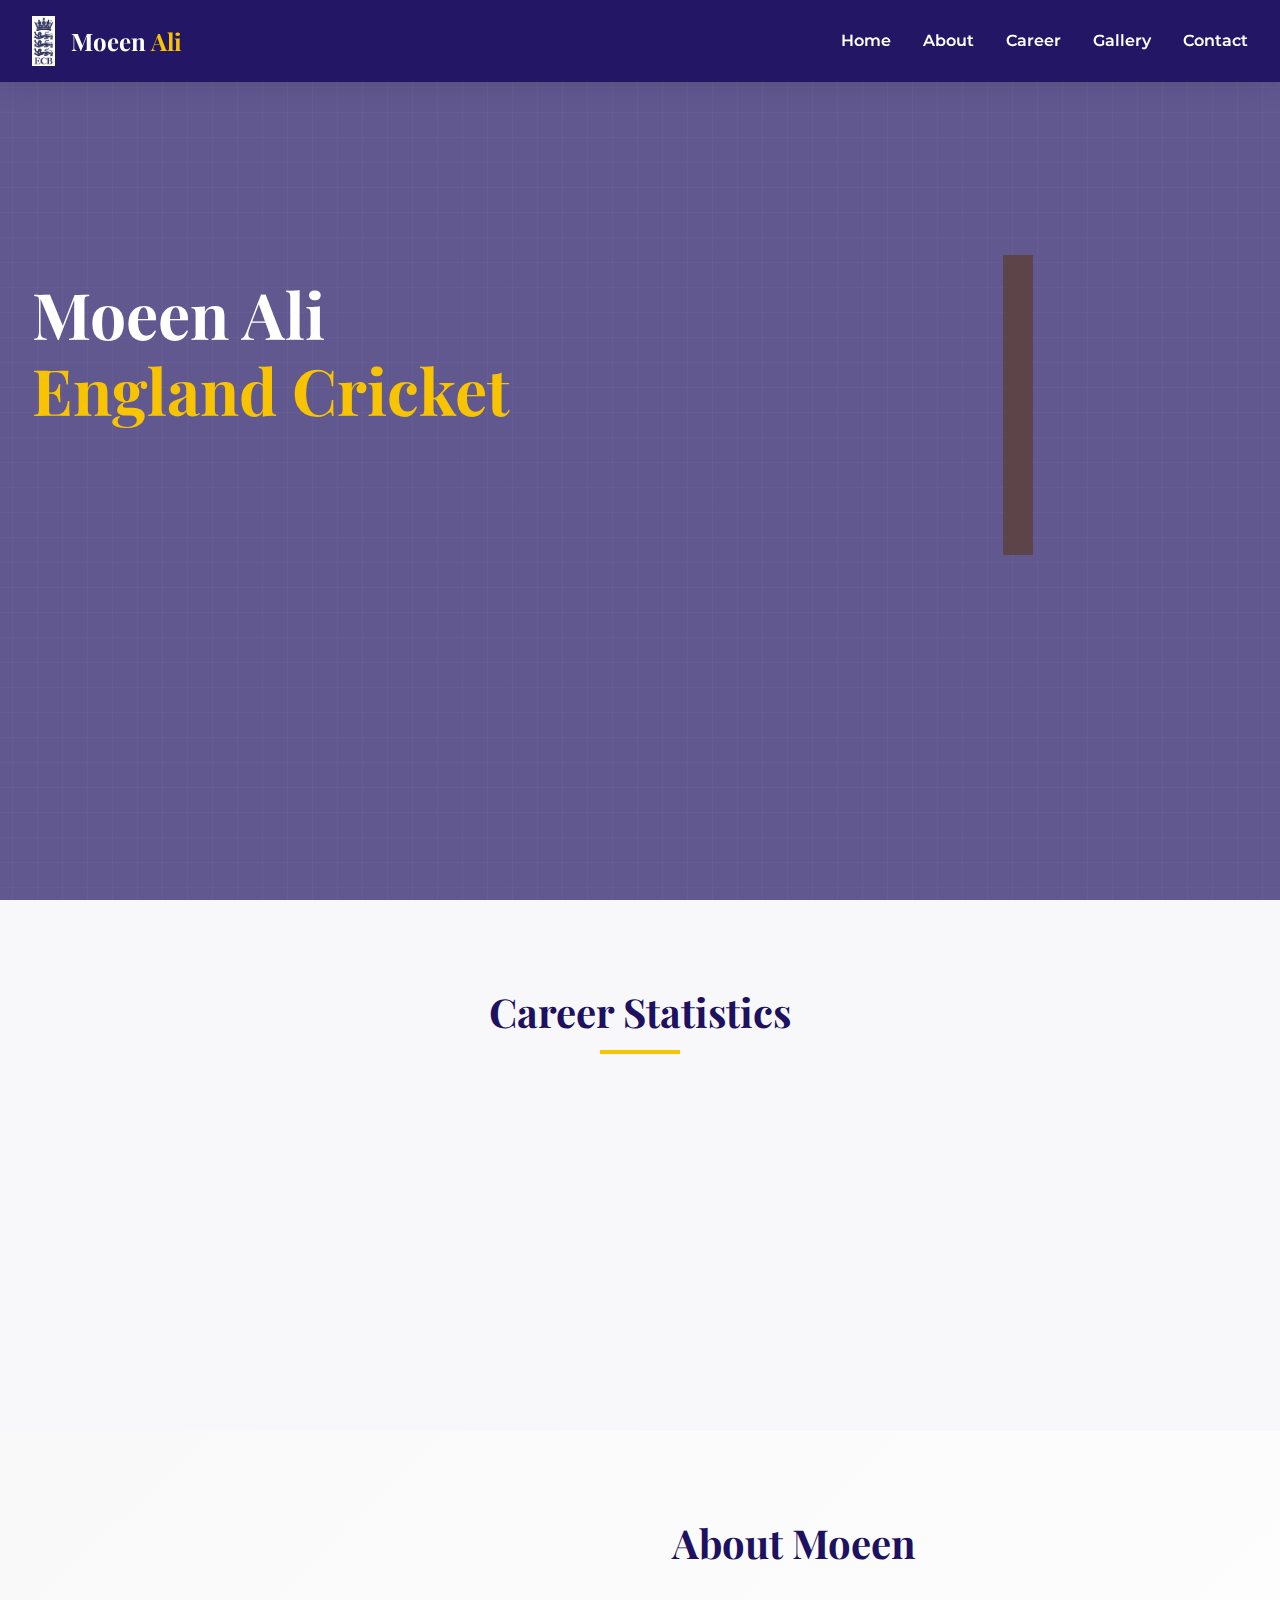
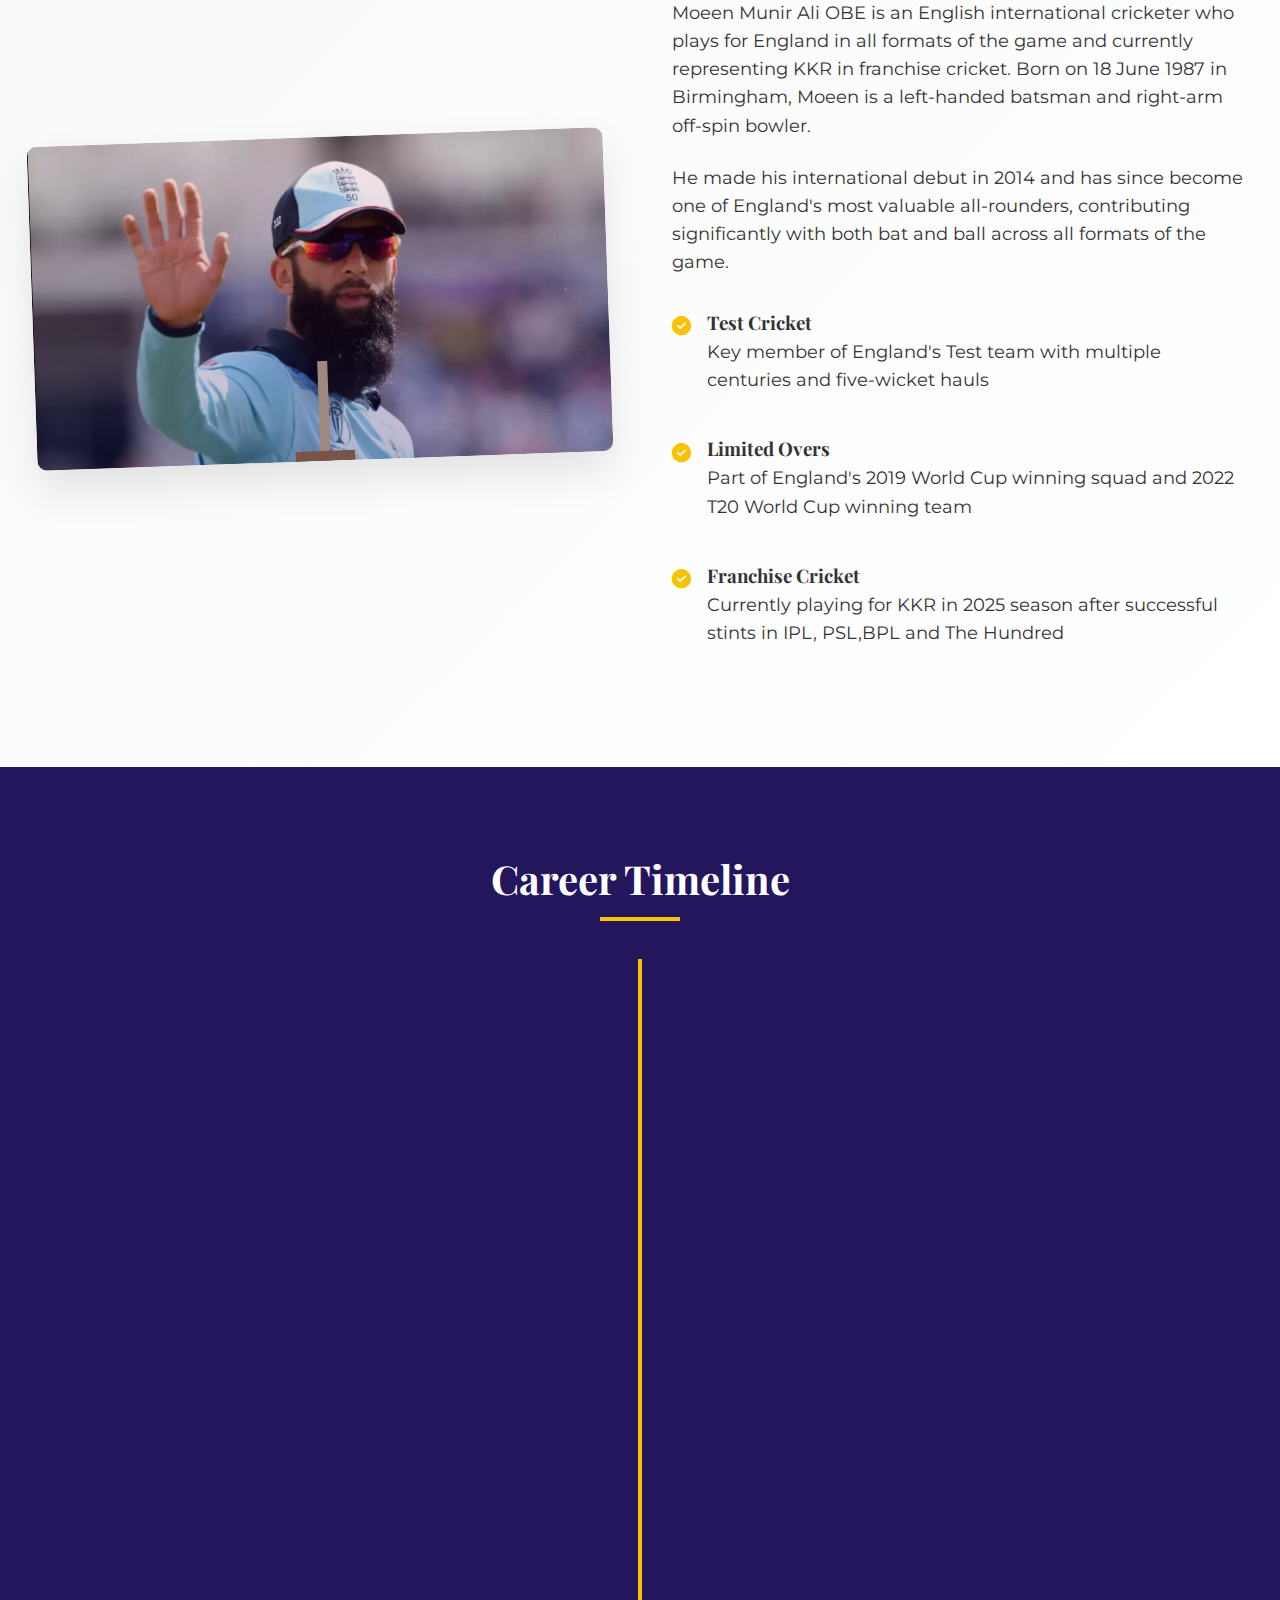
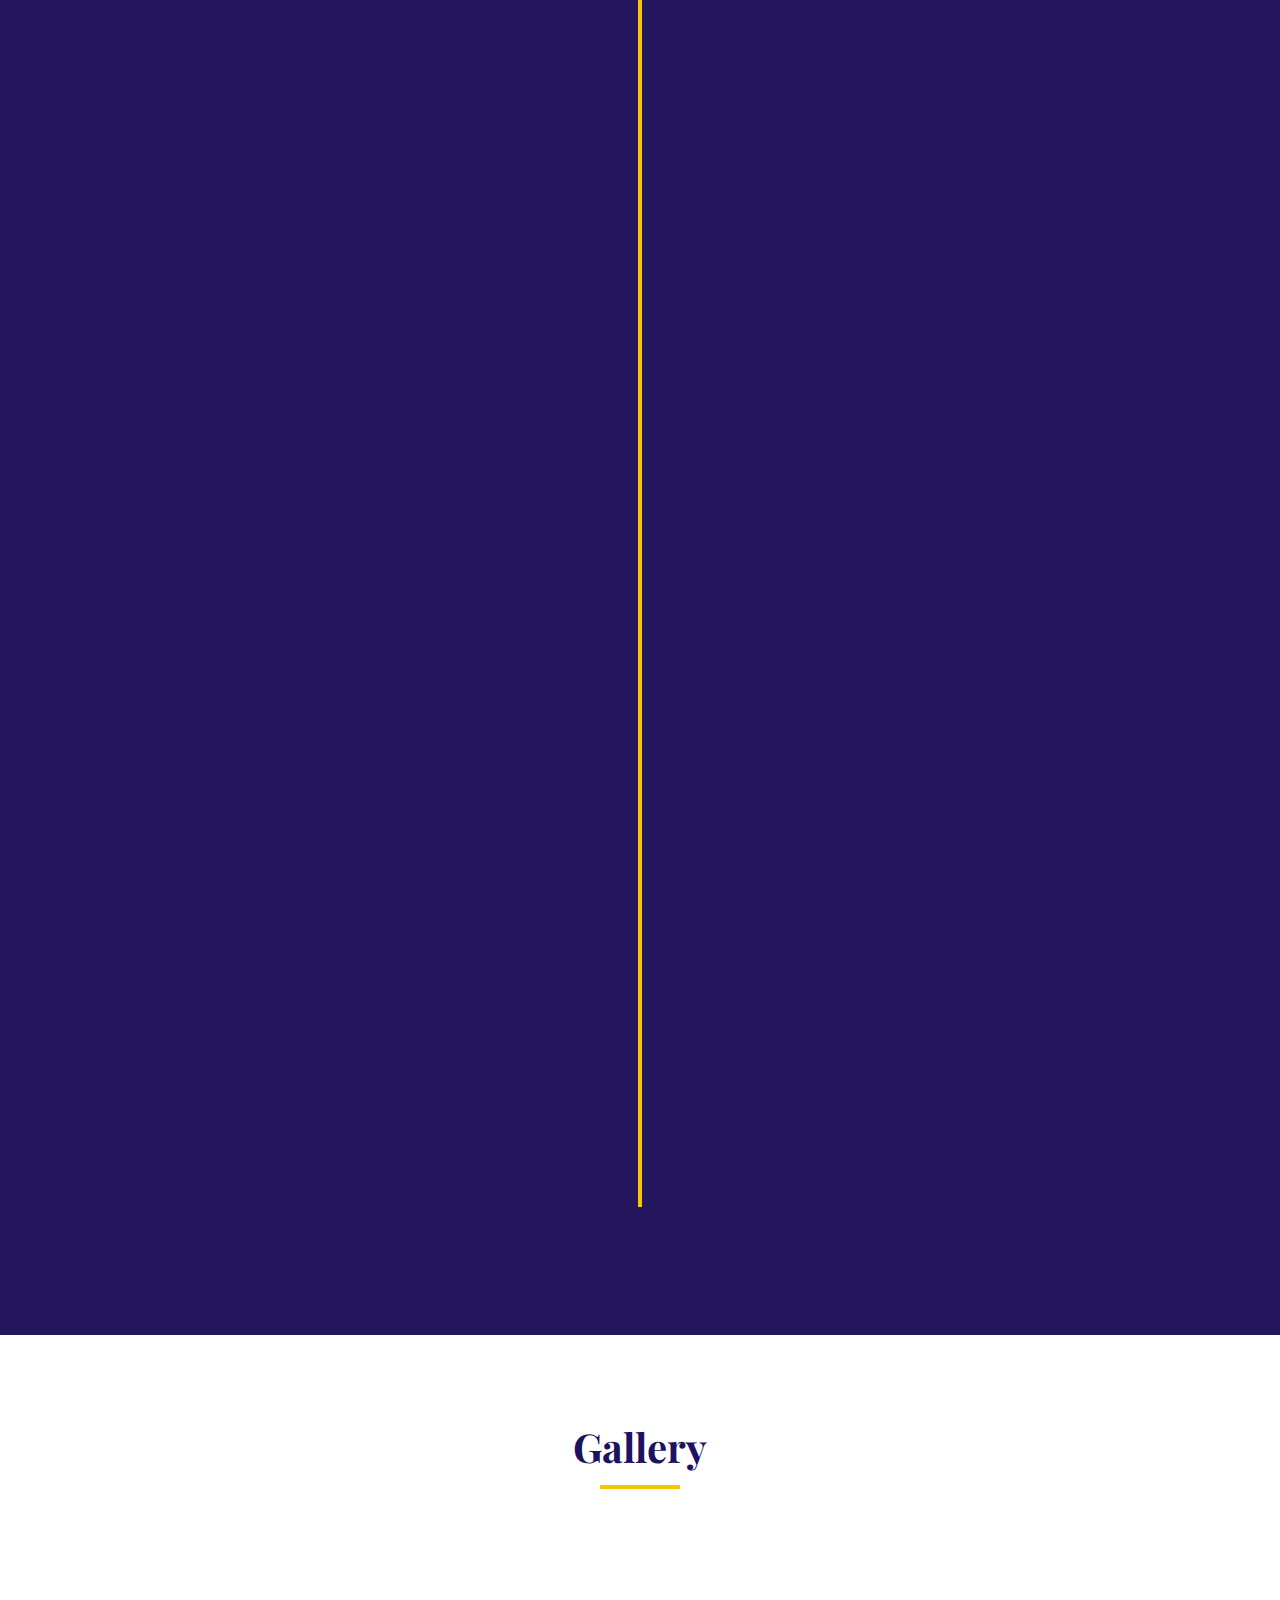
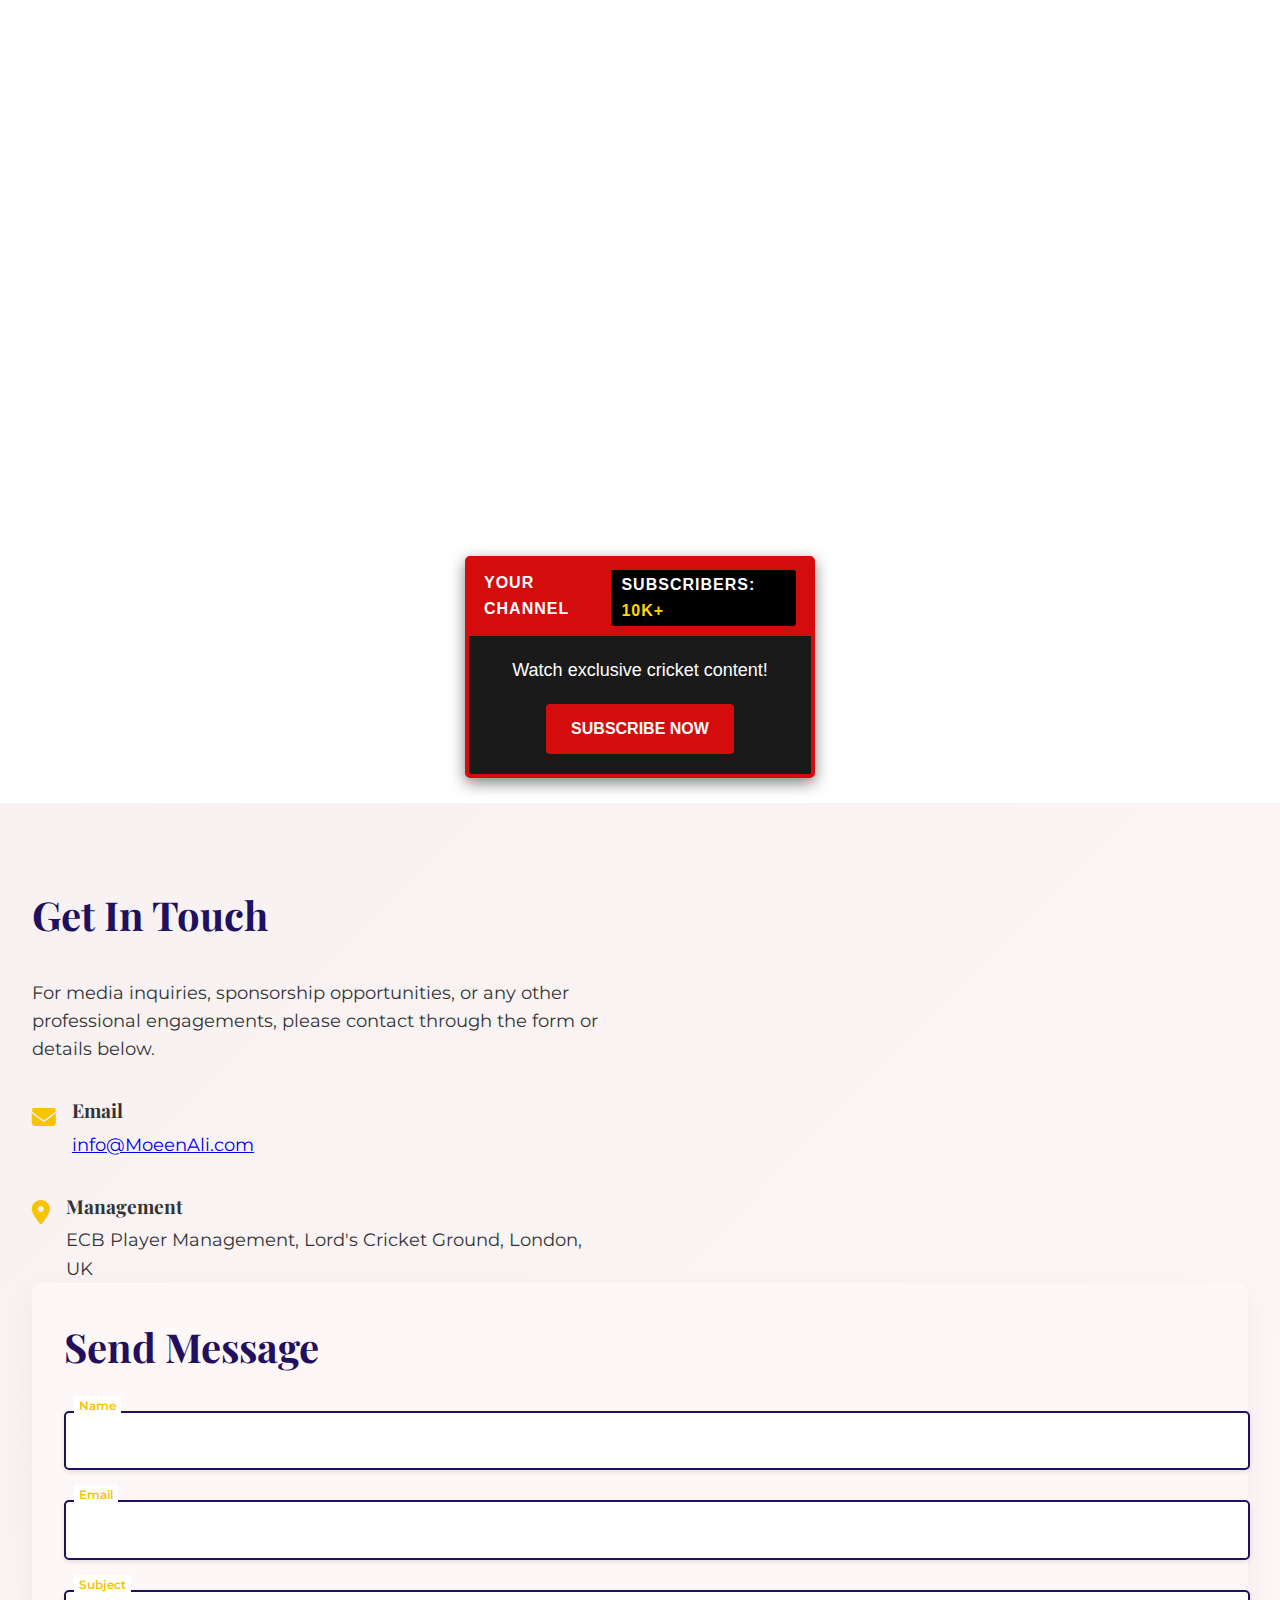
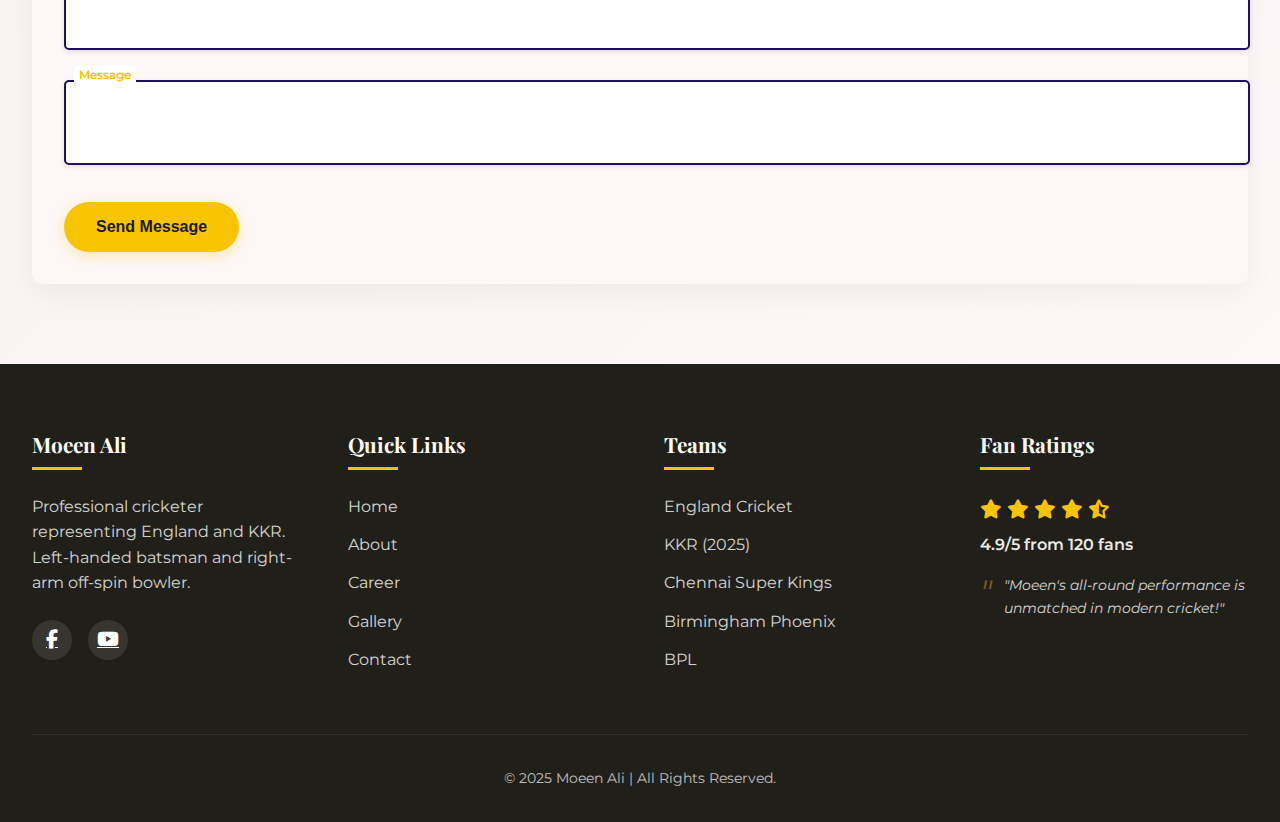
==== index.html @ 2f47a442 "Update index.html" ====
<!DOCTYPE html>
<html lang="en">
<head>
    <meta charset="UTF-8">
    <meta name="viewport" content="width=device-width, initial-scale=1.0">
    <title>Moeen Ali - England Cricket International</title>
    <link rel="stylesheet" href="https://cdnjs.cloudflare.com/ajax/libs/font-awesome/6.4.0/css/all.min.css">
    <link href="https://fonts.googleapis.com/css2?family=Montserrat:wght@300;400;600;700&family=Playfair+Display:wght@400;700&display=swap" rel="stylesheet">
    <link rel="stylesheet" href="css/style.css">
    <link rel="stylesheet" href="css/animations.css">
</head>
<body>
    <!-- Cricket Ball Animation -->
    <div class="cricket-ball-animation"></div>
    
    <!-- Header -->
    <header id="header">
        <div class="header-container">
            <div class="logo">
                <img src="images/logo.png" alt="ECB Logo">
                <div class="logo-text">Moeen <span>Ali</span></div>
            </div>
            <nav>
                <ul id="nav-menu">
                    <li><a href="#home">Home</a></li>
                    <li><a href="#about">About</a></li>
                    <li><a href="#career">Career</a></li>
                    <li><a href="#gallery">Gallery</a></li>
                    <li><a href="#contact">Contact</a></li>
                </ul>
                <button class="mobile-menu-btn" id="mobile-menu-btn">
                    <i class="fas fa-bars"></i>
                </button>
            </nav>
        </div>
    </header>

    <!-- Hero Section -->
    <section class="hero" id="home">
        <div class="hero-content">
            <div class="hero-text">
                <h1>Moeen Ali<br><span>England Cricket</span></h1>
                <p>All-rounder for England Cricket Team and KKR. Left-handed batsman and right-arm off-spin bowler. Representing England in all formats of the game.</p>
                <div class="hero-btns">
                    <a href="#career" class="btn btn-primary">Career Highlights</a>
                    <a href="#contact" class="btn btn-secondary">Get In Touch</a>
                </div>
            </div>
            <img src="images/profile.webp" alt="Moeen Ali" class="hero-image">
            <div class="bat-swing-animation"></div>
        </div>
        <div class="pitch-lines"></div>
    </section>

    <!-- Stats Section -->
    <section class="stats" id="stats">
        <div class="stats-container">
            <div class="section-title">
                <h2>Career Statistics</h2>
            </div>
            <div class="stats-grid">
                <div class="stat-card">
                    <div class="stat-icon">
                        <i class="fas fa-trophy"></i>
                    </div>
                    <div class="stat-number">3</div>
                    <div class="stat-title">World Cups</div>
                </div>
                <div class="stat-card">
                    <div class="stat-icon">
                        <i class="fas fa-medal"></i>
                    </div>
                    <div class="stat-number">68</div>
                    <div class="stat-title">Test Matches</div>
                </div>
                <div class="stat-card">
                    <div class="stat-icon">
                        <i class="fas fa-globe"></i>
                    </div>
                    <div class="stat-number">138</div>
                    <div class="stat-title">ODI Matches</div>
                </div>
                <div class="stat-card">
                    <div class="stat-icon">
                        <i class="fas fa-star"></i>
                    </div>
                    <div class="stat-number">92</div>
                    <div class="stat-title">T20I Matches</div>
                </div>
            </div>
        </div>
    </section>

    <!-- About Section -->
    <section class="about" id="about">
        <div class="about-container">
            <div class="about-image">
                <img src="images/profile.webp" alt="Moeen Ali">
                <div class="stumps-animation"></div>
            </div>
            <div class="about-content">
                <h2>About Moeen</h2>
                <p>Moeen Munir Ali OBE is an English international cricketer who plays for England in all formats of the game and currently representing KKR in franchise cricket. Born on 18 June 1987 in Birmingham, Moeen is a left-handed batsman and right-arm off-spin bowler.</p>
                <p>He made his international debut in 2014 and has since become one of England's most valuable all-rounders, contributing significantly with both bat and ball across all formats of the game.</p>
                <div class="about-highlights">
                    <div class="highlight-item">
                        <div class="highlight-icon">
                            <i class="fas fa-check-circle"></i>
                        </div>
                        <div>
                            <h3>Test Cricket</h3>
                            <p>Key member of England's Test team with multiple centuries and five-wicket hauls</p>
                        </div>
                    </div>
                    <div class="highlight-item">
                        <div class="highlight-icon">
                            <i class="fas fa-check-circle"></i>
                        </div>
                        <div>
                            <h3>Limited Overs</h3>
                            <p>Part of England's 2019 World Cup winning squad and 2022 T20 World Cup winning team</p>
                        </div>
                    </div>
                    <div class="highlight-item">
                        <div class="highlight-icon">
                            <i class="fas fa-check-circle"></i>
                        </div>
                        <div>
                            <h3>Franchise Cricket</h3>
                            <p>Currently playing for KKR in 2025 season after successful stints in IPL, PSL,BPL and The Hundred</p>
                        </div>
                    </div>
                </div>
            </div>
        </div>
    </section>

    <!-- Career Section -->
    <section class="career" id="career">
        <div class="career-container">
            <div class="section-title">
                <h2>Career Timeline</h2>
            </div>
            <div class="career-timeline">
                <div class="timeline-item">
                    <div class="timeline-content">
                        <div class="timeline-year">2005</div>
                        <h3 class="timeline-title">First-Class Debut</h3>
                        <p>Made his first-class debut for Warwickshire against Cambridge UCCE at the age of 17.</p>
                    </div>
                </div>
                <div class="timeline-item">
                    <div class="timeline-content">
                        <div class="timeline-year">2014</div>
                        <h3 class="timeline-title">International Debut</h3>
                        <p>Made his international debut for England in an ODI against West Indies in Antigua.</p>
                    </div>
                </div>
                <div class="timeline-item">
                    <div class="timeline-content">
                        <div class="timeline-year">2016</div>
                        <h3 class="timeline-title">Test Century in India</h3>
                        <p>Scored a brilliant century against India in Chennai, becoming only the second Englishman to score a century and take five wickets in an innings in India.</p>
                    </div>
                </div>
                <div class="timeline-item">
                    <div class="timeline-content">
                        <div class="timeline-year">2019</div>
                        <h3 class="timeline-title">World Cup Winner</h3>
                        <p>Part of England's historic World Cup winning squad, contributing with both bat and ball throughout the tournament.</p>
                    </div>
                </div>
                <div class="timeline-item">
                    <div class="timeline-content">
                        <div class="timeline-year">2022</div>
                        <h3 class="timeline-title">T20 World Cup Champion</h3>
                        <p>Played a crucial role in England's T20 World Cup victory in Australia, including important performances in the knockout stages.</p>
                    </div>
                </div>
                <div class="timeline-item">
                    <div class="timeline-content">
                        <div class="timeline-year">2024</div>
                        <h3 class="timeline-title">OBE Honors</h3>
                        <p>Awarded OBE in the 2024 New Year Honors for services to cricket.</p>
                    </div>
                </div>
                <div class="timeline-item">
                    <div class="timeline-content">
                        <div class="timeline-year">2025</div>
                        <h3 class="timeline-title">KKR Signing</h3>
                        <p>Signed with KKR franchise for the 2025 season, bringing his experience to the team.</p>
                    </div>
                </div>
            </div>
        </div>
    </section>

    <!-- Gallery Section -->
    <section class="gallery" id="gallery">
        <div class="gallery-container">
            <div class="section-title">
                <h2>Gallery</h2>
            </div>
            <div class="gallery-grid">
                <div class="gallery-item">
                    <img src="images/batting.jpg" alt="Moeen Ali batting">
                    <div class="gallery-overlay">
                        <div class="gallery-caption">
                            <h3>Batting for England</h3>
                            <p>ODI match against India</p>
                        </div>
                    </div>
                </div>
                <div class="gallery-item">
                    <img src="images/bowling.jpg" alt="Moeen Ali bowling">
                    <div class="gallery-overlay">
                        <div class="gallery-caption">
                            <h3>Bowling Action</h3>
                            <p>Test match at Lord's</p>
                        </div>
                    </div>
                </div>
                <div class="gallery-item">
                    <img src="images/kkr.jpg" alt="Moeen Ali KKR">
                    <div class="gallery-overlay">
                        <div class="gallery-caption">
                            <h3>Playing for KKR</h3>
                            <p>2025 Season</p>
                        </div>
                    </div>
                </div>
                <div class="gallery-item">
                    <img src="images/moeen ali fielding.jpg" alt="Moeen Ali fielding">
                    <div class="gallery-overlay">
                        <div class="gallery-caption">
                            <h3>Brilliant Fielding</h3>
                            <p>T20 World Cup 2022</p>
                        </div>
                    </div>
                </div>
                <div class="gallery-item">
                    <img src="images/obe1.avif" alt="Moeen Ali OBE">
                    <div class="gallery-overlay">
                        <div class="gallery-caption">
                            <h3>OBE Ceremony</h3>
                            <p>2024 New Year Honors</p>
                        </div>
                    </div>
                </div>
                <div class="gallery-item">
                    <img src="images/csk.jpg" alt="Moeen Ali CSK">
                    <div class="gallery-overlay">
                        <div class="gallery-caption">
                            <h3>IPL Performance</h3>
                            <p>Chennai Super Kings</p>
                        </div>
                    </div>
                </div>
            </div>
        </div>
    </section>

    <!-- YouTube channel-->
    <div class="scoreboard-promo">
  <div class="scoreboard-header">
    <span class="team-name">YOUR CHANNEL</span>
    <span class="score">SUBSCRIBERS: <span id="sub-count">10K+</span></span>
  </div>
  <div class="match-info">
    <p>Watch exclusive cricket content!</p>
    <div class="action">
      <a href="https://youtube.com/[yourchannel]" target="_blank" class="subscribe-now">
        SUBSCRIBE NOW
      </a>
    </div>
  </div>
</div>

<style>
.scoreboard-promo {
  background: #1a1a1a;
  color: white;
  border: 4px solid #d50c0c;
  border-radius: 5px;
  max-width: 350px;
  margin: 25px auto;
  font-family: 'Arial', sans-serif;
  box-shadow: 0 5px 15px rgba(0,0,0,0.5);
}

.scoreboard-header {
  background: #d50c0c;
  padding: 10px 15px;
  display: flex;
  justify-content: space-between;
  font-weight: bold;
  letter-spacing: 1px;
}

.team-name {
  text-transform: uppercase;
}

.score {
  background: #000;
  padding: 2px 10px;
  border-radius: 3px;
}

#sub-count {
  color: #FFD700;
}

.match-info {
  padding: 20px;
  text-align: center;
}

.match-info p {
  margin-bottom: 20px;
  font-size: 18px;
}

.subscribe-now {
  display: inline-block;
  background: #d50c0c;
  color: white;
  padding: 12px 25px;
  border-radius: 4px;
  text-decoration: none;
  font-weight: bold;
  text-transform: uppercase;
  transition: all 0.3s;
}

.subscribe-now:hover {
  background: #ff0000;
  transform: scale(1.05);
}
</style>

    <!-- Contact Section -->
    <section class="contact" id="contact">
        <div class="contact-container">
            <div class="contact-info">
                <h2>Get In Touch</h2>
                <p>For media inquiries, sponsorship opportunities, or any other professional engagements, please contact through the form or details below.</p>
                <div class="contact-details">
                    <div class="contact-item">
                        <div class="contact-icon">
                            <i class="fas fa-envelope"></i>
                        </div>
                        <div class="contact-text">
                            <h3>Email</h3>
                           <p> <a href="mailto:moeenalibussinesss.com.com">info@MoeenAli.com</a> </p>
                        </div>
                    </div>
                    </div>
                    <div class="contact-item">
                        <div class="contact-icon">
                            <i class="fas fa-map-marker-alt"></i>
                        </div>
                        <div class="contact-text">
                            <h3>Management</h3>
                            <p>ECB Player Management, Lord's Cricket Ground, London, UK</p>
                        </div>
                    </div>
                </div>
            </div>
            <div class="contact-form">
                <div class="contact-info">
                    <h2>Send Message</h2>
                    <form id="contactForm" action="https://formspree.io/f/xnnpwvkw" method="POST">
                        <!-- FormSubmit hidden fields -->
                        <input type="hidden" name="_captcha" value="false">
                        <input type="hidden" name="_next" value="thank-you.html">
                        <input type="hidden" name="_template" value="table">
                        
                        <div class="form-group">
                            <input type="text" id="name" name="name" required>
                            <label for="name">Name</label>
                        </div>
                        <div class="form-group">
                            <input type="email" id="email" name="email" required>
                            <label for="email">Email</label>
                        </div>
                        <div class="form-group">
                            <input type="text" id="subject" name="subject" required>
                            <label for="subject">Subject</label>
                        </div>
                        <div class="form-group">
                            <textarea id="message" name="message" required></textarea>
                            <label for="message">Message</label>
                        </div>
                        <button type="submit" class="submit-btn">Send Message</button>
                    </form>
                </div>
        </div>
    </section>

    <!-- Footer -->
    <footer>
        <div class="footer-container">
            <div class="footer-col">
                <h3>Moeen Ali</h3>
                <p>Professional cricketer representing England and KKR. Left-handed batsman and right-arm off-spin bowler.</p>
                <div class="social-links">
                    <a href="https://www.facebook.com/cricket09127"><i class="fab fa-facebook-f"></i></a>
                    <a href="https://youtube.com/@moeenalifoundation?si=VdVou3AiuCwx2J-4"><i class="fab fa-youtube"></i></a>
                </div>
            </div>
            <div class="footer-col">
                <h3>Quick Links</h3>
                <ul class="footer-links">
                    <li><a href="#home">Home</a></li>
                    <li><a href="#about">About</a></li>
                    <li><a href="#career">Career</a></li>
                    <li><a href="#gallery">Gallery</a></li>
                    <li><a href="#contact">Contact</a></li>
                </ul>
            </div>
            <div class="footer-col">
                <h3>Teams</h3>
                <ul class="footer-links">
                    <li><a href="#">England Cricket</a></li>
                    <li><a href="#">KKR (2025)</a></li>
                    <li><a href="#">Chennai Super Kings</a></li>
                    <li><a href="#">Birmingham Phoenix</a></li>
                    <li><a href="#">BPL</a></li>
                </ul>
            </div>
            <div class="footer-col">
                <h3>Fan Ratings</h3>
                <div class="star-rating">
                    <div class="stars">
                        <i class="fas fa-star"></i>
                        <i class="fas fa-star"></i>
                        <i class="fas fa-star"></i>
                        <i class="fas fa-star"></i>
                        <i class="fas fa-star-half-alt"></i>
                    </div>
                    <div class="rating-text">4.9/5 from 120 fans</div>
                </div>
                <div class="testimonial">
                    "Moeen's all-round performance is unmatched in modern cricket!"
                </div>
            </div>
        </div>
        <div class="footer-bottom">
            <p>&copy; 2025 Moeen Ali  |  All Rights Reserved.</p>
        </div>
    </footer>

    <script src="js/main.js"></script>
    <script src="js/animations.js"></script>
</body>
</html>
---- css/style.css ----
:root {
    --primary: #1D1160; /* England blue */
    --secondary: #C8102E; /* England red */
    --accent: #F8C300;
    --text: #333333;
    --light: #FFFFFF;
    --dark: #1A1A1A;
    --transition: all 0.5s cubic-bezier(0.65, 0, 0.35, 1);
}

* {
    margin: 0;
    padding: 0;
    box-sizing: border-box;
}

body {
    font-family: 'Montserrat', sans-serif;
    color: var(--text);
    background-color: var(--light);
    overflow-x: hidden;
    line-height: 1.6;
    position: relative;
}

h1, h2, h3, h4 {
    font-family: 'Playfair Display', serif;
    font-weight: 700;
}

/* Header Styles */
header {
    position: fixed;
    top: 0;
    left: 0;
    width: 100%;
    z-index: 1000;
    background: rgba(29, 17, 96, 0.9);
    backdrop-filter: blur(10px);
    transition: var(--transition);
    padding: 1rem 2rem;
    box-shadow: 0 4px 30px rgba(0, 0, 0, 0.1);
}

header.scrolled {
    padding: 0.5rem 2rem;
    background: rgba(29, 17, 96, 0.98);
}

.header-container {
    max-width: 1400px;
    margin: 0 auto;
    display: flex;
    justify-content: space-between;
    align-items: center;
}

.logo {
    display: flex;
    align-items: center;
    gap: 1rem;
}

.logo img {
    height: 50px;
    transition: var(--transition);
}

header.scrolled .logo img {
    height: 40px;
}

.logo-text {
    color: var(--light);
    font-family: 'Playfair Display', serif;
    font-size: 1.5rem;
    font-weight: 700;
}

.logo-text span {
    color: var(--accent);
}

nav ul {
    display: flex;
    list-style: none;
    gap: 2rem;
}

nav a {
    color: var(--light);
    text-decoration: none;
    font-weight: 600;
    font-size: 1rem;
    position: relative;
    padding: 0.5rem 0;
    transition: var(--transition);
}

nav a::after {
    content: '';
    position: absolute;
    bottom: 0;
    left: 0;
    width: 0;
    height: 2px;
    background: var(--accent);
    transition: var(--transition);
}

nav a:hover::after {
    width: 100%;
}

nav a:hover {
    color: var(--accent);
}

.mobile-menu-btn {
    display: none;
    background: none;
    border: none;
    color: var(--light);
    font-size: 1.5rem;
    cursor: pointer;
}

/* Hero Section */
.hero {
    height: 100vh;
    min-height: 800px;
    background: linear-gradient(rgba(29, 17, 96, 0.7), rgba(29, 17, 96, 0.7)), 
                url('https://images.unsplash.com/photo-1540747913346-19e32dc3e97e?ixlib=rb-4.0.3&ixid=M3wxMjA3fDB8MHxwaG90by1wYWdlfHx8fGVufDB8fHx8fA%3D%3D&auto=format&fit=crop&w=1600&q=80') no-repeat center center/cover;
    display: flex;
    align-items: center;
    position: relative;
    overflow: hidden;
}

.hero-content {
    max-width: 1400px;
    margin: 0 auto;
    padding: 0 2rem;
    width: 100%;
    color: var(--light);
    position: relative;
    z-index: 2;
}

.hero-text {
    max-width: 600px;
}

.hero h1 {
    font-size: 4rem;
    margin-bottom: 1rem;
    line-height: 1.2;
    animation: fadeInUp 1s ease-out;
}

.hero h1 span {
    color: var(--accent);
}

.hero p {
    font-size: 1.2rem;
    margin-bottom: 2rem;
    opacity: 0.9;
    animation: fadeInUp 1s ease-out 0.2s forwards;
    opacity: 0;
}

.hero-btns {
    display: flex;
    gap: 1rem;
    animation: fadeInUp 1s ease-out 0.4s forwards;
    opacity: 0;
}

.btn {
    display: inline-block;
    padding: 0.8rem 2rem;
    border-radius: 50px;
    font-weight: 600;
    text-decoration: none;
    transition: var(--transition);
    border: 2px solid transparent;
}

.btn-primary {
    background: var(--accent);
    color: var(--dark);
}

.btn-primary:hover {
    background: transparent;
    border-color: var(--accent);
    color: var(--accent);
    transform: translateY(-3px);
}

.btn-secondary {
    background: transparent;
    border-color: var(--light);
    color: var(--light);
}

.btn-secondary:hover {
    background: var(--light);
    color: var(--dark);
    transform: translateY(-3px);
}

.hero-image {
    position: absolute;
    right: 5%;
    bottom: 0;
    height: 90%;
    animation: fadeInRight 1s ease-out 0.6s forwards;
    opacity: 0;
    z-index: 1;
}

/* Pitch Lines Animation */
.pitch-lines {
    position: absolute;
    top: 0;
    left: 0;
    width: 100%;
    height: 100%;
    background: linear-gradient(0deg, transparent 24%, rgba(255, 255, 255, 0.1) 25%, rgba(255, 255, 255, 0.1) 26%, transparent 27%, transparent 74%, rgba(255, 255, 255, 0.1) 75%, rgba(255, 255, 255, 0.1) 76%, transparent 77%, transparent),
                linear-gradient(90deg, transparent 24%, rgba(255, 255, 255, 0.1) 25%, rgba(255, 255, 255, 0.1) 26%, transparent 27%, transparent 74%, rgba(255, 255, 255, 0.1) 75%, rgba(255, 255, 255, 0.1) 76%, transparent 77%, transparent);
    background-size: 50px 50px;
    opacity: 0.3;
    z-index: 1;
}

/* Stats Section */
.stats {
    padding: 5rem 2rem;
    background: var(--light);
    position: relative;
    overflow: hidden;
}

.stats::before {
    content: '';
    position: absolute;
    top: 0;
    left: 0;
    width: 100%;
    height: 100%;
    background: url('data:image/svg+xml;utf8,<svg xmlns="http://www.w3.org/2000/svg" viewBox="0 0 100 100" preserveAspectRatio="none"><path fill="%231D1160" opacity="0.03" d="M0,0 L100,0 L100,100 L0,100 Z"></path></svg>');
    background-size: cover;
    z-index: 0;
}

.stats-container {
    max-width: 1400px;
    margin: 0 auto;
    position: relative;
    z-index: 1;
}

.section-title {
    text-align: center;
    margin-bottom: 3rem;
}

.section-title h2 {
    font-size: 2.5rem;
    color: var(--primary);
    position: relative;
    display: inline-block;
}

.section-title h2::after {
    content: '';
    position: absolute;
    bottom: -10px;
    left: 50%;
    transform: translateX(-50%);
    width: 80px;
    height: 4px;
    background: var(--accent);
}

.stats-grid {
    display: grid;
    grid-template-columns: repeat(4, 1fr);
    gap: 2rem;
}

.stat-card {
    background: var(--light);
    border-radius: 10px;
    padding: 2rem;
    text-align: center;
    box-shadow: 0 10px 30px rgba(0, 0, 0, 0.05);
    transition: var(--transition);
    border: 1px solid rgba(0, 0, 0, 0.05);
    opacity: 0;
    transform: translateY(20px);
    position: relative;
    overflow: hidden;
    z-index: 1;
}

.stat-card::before {
    content: '';
    position: absolute;
    top: 0;
    left: 0;
    width: 100%;
    height: 100%;
    background: linear-gradient(135deg, rgba(29, 17, 96, 0.05) 0%, rgba(200, 16, 46, 0.05) 100%);
    z-index: -1;
}

.stat-card.animate {
    animation: fadeInUp 0.5s ease-out forwards;
}

.stat-card:nth-child(1).animate {
    animation-delay: 0.1s;
}
.stat-card:nth-child(2).animate {
    animation-delay: 0.2s;
}
.stat-card:nth-child(3).animate {
    animation-delay: 0.3s;
}
.stat-card:nth-child(4).animate {
    animation-delay: 0.4s;
}

.stat-card:hover {
    transform: translateY(-10px);
    box-shadow: 0 15px 40px rgba(0, 0, 0, 0.1);
}

.stat-icon {
    font-size: 2.5rem;
    color: var(--primary);
    margin-bottom: 1rem;
}

.stat-number {
    font-size: 3rem;
    font-weight: 700;
    color: var(--primary);
    margin-bottom: 0.5rem;
    font-family: 'Playfair Display', serif;
}

.stat-title {
    font-size: 1.1rem;
    color: var(--secondary);
    font-weight: 600;
}

/* About Section */
.about {
    padding: 5rem 2rem;
    background: linear-gradient(135deg, #f9f9f9 0%, #ffffff 100%);
    position: relative;
    overflow: hidden;
}

.about-container {
    max-width: 1400px;
    margin: 0 auto;
    display: grid;
    grid-template-columns: 1fr 1fr;
    gap: 4rem;
    align-items: center;
    position: relative;
    z-index: 1;
}

.about-image {
    position: relative;
    border-radius: 10px;
    overflow: hidden;
    box-shadow: 0 20px 40px rgba(0, 0, 0, 0.1);
    transform: rotate(-2deg);
    animation: fadeInLeft 1s ease-out;
}

.about-image img {
    width: 100%;
    height: auto;
    display: block;
    transition: var(--transition);
}

.about-image:hover img {
    transform: scale(1.05);
}

.about-image::before {
    content: '';
    position: absolute;
    top: 0;
    left: 0;
    width: 100%;
    height: 100%;
    background: linear-gradient(to bottom, rgba(200, 16, 46, 0.1) 0%, rgba(29, 17, 96, 0.3) 100%);
    z-index: 1;
}

.about-content h2 {
    color: var(--primary);
    margin-bottom: 1.5rem;
    font-size: 2.5rem;
}

.about-content p {
    margin-bottom: 1.5rem;
    font-size: 1.1rem;
}

.about-highlights {
    margin-top: 2rem;
}

.highlight-item {
    display: flex;
    align-items: flex-start;
    gap: 1rem;
    margin-bottom: 1rem;
}

.highlight-icon {
    color: var(--accent);
    font-size: 1.2rem;
    margin-top: 0.2rem;
}

/* Career Section */
.career {
    padding: 5rem 2rem;
    background: var(--primary);
    color: var(--light);
    position: relative;
}

.career::before {
    content: '';
    position: absolute;
    top: 0;
    left: 0;
    width: 100%;
    height: 100%;
    background: url('data:image/svg+xml;utf8,<svg xmlns="http://www.w3.org/2000/svg" viewBox="0 0 100 100" preserveAspectRatio="none"><path fill="%23F8C300" opacity="0.03" d="M0,0 L100,0 L100,100 L0,100 Z"></path></svg>');
    background-size: cover;
    z-index: 0;
}

.career-container {
    max-width: 1400px;
    margin: 0 auto;
    position: relative;
    z-index: 1;
}

.career-container .section-title h2 {
    color: var(--light);
}

.career-container .section-title h2::after {
    background: var(--accent);
}

.career-timeline {
    position: relative;
    max-width: 1000px;
    margin: 3rem auto 0;
    padding: 0 2rem;
}

.career-timeline::before {
    content: '';
    position: absolute;
    top: 0;
    left: 50%;
    transform: translateX(-50%);
    width: 4px;
    height: 100%;
    background: var(--accent);
}

.timeline-item {
    position: relative;
    margin-bottom: 3rem;
    width: 100%;
    opacity: 0;
    transform: translateY(20px);
    transition: all 0.5s ease;
}

.timeline-item.animate {
    opacity: 1;
    transform: translateY(0);
}

.timeline-item:nth-child(odd) {
    padding-right: calc(50% + 2rem);
    text-align: right;
}

.timeline-item:nth-child(even) {
    padding-left: calc(50% + 2rem);
    text-align: left;
}

.timeline-content {
    background: rgba(255, 255, 255, 0.1);
    backdrop-filter: blur(10px);
    padding: 2rem;
    border-radius: 10px;
    box-shadow: 0 10px 30px rgba(0, 0, 0, 0.1);
    position: relative;
    transition: var(--transition);
}

.timeline-item:hover .timeline-content {
    background: rgba(255, 255, 255, 0.15);
    transform: translateY(-5px);
}

.timeline-content::before {
    content: '';
    position: absolute;
    top: 20px;
    width: 20px;
    height: 20px;
    background: var(--accent);
    border-radius: 50%;
}

.timeline-item:nth-child(odd) .timeline-content::before {
    right: -30px;
}

.timeline-item:nth-child(even) .timeline-content::before {
    left: -30px;
}

.timeline-year {
    color: var(--accent);
    font-weight: 700;
    font-size: 1.2rem;
    margin-bottom: 0.5rem;
}

.timeline-title {
    font-size: 1.5rem;
    margin-bottom: 1rem;
    font-family: 'Playfair Display', serif;
}

/* Gallery Section */
.gallery {
    padding: 5rem 2rem;
    background: var(--light);
    position: relative;
}

.gallery-container {
    max-width: 1400px;
    margin: 0 auto;
    position: relative;
    z-index: 1;
}

.gallery-grid {
    display: grid;
    grid-template-columns: repeat(auto-fill, minmax(300px, 1fr));
    gap: 1.5rem;
    margin-top: 3rem;
}

.gallery-item {
    position: relative;
    border-radius: 10px;
    overflow: hidden;
    height: 250px;
    box-shadow: 0 5px 15px rgba(0, 0, 0, 0.1);
    transition: var(--transition);
    opacity: 0;
    transform: scale(0.9);
}

.gallery-item.animate {
    animation: fadeInScale 0.5s ease-out forwards;
}

.gallery-item:nth-child(1).animate {
    animation-delay: 0.1s;
}
.gallery-item:nth-child(2).animate {
    animation-delay: 0.2s;
}
.gallery-item:nth-child(3).animate {
    animation-delay: 0.3s;
}
.gallery-item:nth-child(4).animate {
    animation-delay: 0.4s;
}
.gallery-item:nth-child(5).animate {
    animation-delay: 0.5s;
}
.gallery-item:nth-child(6).animate {
    animation-delay: 0.6s;
}

.gallery-item:hover {
    transform: scale(1.03);
    box-shadow: 0 10px 25px rgba(0, 0, 0, 0.2);
}

.gallery-item img {
    width: 100%;
    height: 100%;
    object-fit: cover;
    transition: var(--transition);
}

.gallery-item:hover img {
    transform: scale(1.1);
}

.gallery-overlay {
    position: absolute;
    top: 0;
    left: 0;
    width: 100%;
    height: 100%;
    background: linear-gradient(to top, rgba(29, 17, 96, 0.8) 0%, transparent 100%);
    display: flex;
    align-items: flex-end;
    padding: 1.5rem;
    opacity: 0;
    transition: var(--transition);
}

.gallery-item:hover .gallery-overlay {
    opacity: 1;
}

.gallery-caption {
    color: var(--light);
    transform: translateY(20px);
    transition: var(--transition);
}

.gallery-item:hover .gallery-caption {
    transform: translateY(0);
}

/* Contact Section */
.contact {
    padding: 5rem 2rem;
    background: linear-gradient(135deg, #f9f9f9 0%, #ffffff 100%);
    position: relative;
}

.contact::before {
    content: '';
    position: absolute;
    top: 0;
    left: 0;
    width: 100%;
    height: 100%;
    background: url('data:image/svg+xml;utf8,<svg xmlns="http://www.w3.org/2000/svg" viewBox="0 0 100 100" preserveAspectRatio="none"><path fill="%23C8102E" opacity="0.03" d="M0,0 L100,0 L100,100 L0,100 Z"></path></svg>');
    background-size: cover;
    z-index: 0;
}

.contact-container {
    max-width: 1400px;
    margin: 0 auto;
    display: grid;
    grid-template-columns: 1fr 1fr;
    gap: 4rem;
    position: relative;
    z-index: 1;
}

.contact-info {
    display: flex;
    flex-direction: column;
    gap: 2rem;
}

.contact-info h2 {
    color: var(--primary);
    font-size: 2.5rem;
}

.contact-info p {
    font-size: 1.1rem;
}

.contact-details {
    display: flex;
    flex-direction: column;
    gap: 1.5rem;
}

.contact-item {
    display: flex;
    align-items: flex-start;
    gap: 1rem;
}

.contact-icon {
    color: var(--accent);
    font-size: 1.5rem;
    margin-top: 0.2rem;
}

.contact-text h3 {
    font-size: 1.2rem;
    margin-bottom: 0.3rem;
}

.contact-form {
    background: var(--light);
    padding: 2rem;
    border-radius: 10px;
    box-shadow: 0 10px 30px rgba(0, 0, 0, 0.05);
}

.form-group {
    margin-bottom: 1.5rem;
}

.form-group label {
    display: block;
    margin-bottom: 0.5rem;
    font-weight: 600;
}

.form-group input,
.form-group textarea {
    width: 100%;
    padding: 0.8rem 1rem;
    border: 1px solid #ddd;
    border-radius: 5px;
    font-family: 'Montserrat', sans-serif;
    font-size: 1rem;
    transition: var(--transition);
}

.form-group input:focus,
.form-group textarea:focus {
    outline: none;
    border-color: var(--primary);
    box-shadow: 0 0 0 3px rgba(29, 17, 96, 0.1);
}

.form-group textarea {
    min-height: 150px;
    resize: vertical;
}

.submit-btn {
    /* Base Styles */
    background: var(--accent);
    color: var(--dark);
    border: none;
    padding: 1rem 2rem;
    font-size: 1rem;
    font-weight: 600;
    border-radius: 50px;
    cursor: pointer;
    transition: all 0.4s cubic-bezier(0.65, 0, 0.35, 1);
    position: relative;
    overflow: hidden;
    display: inline-flex;
    align-items: center;
    justify-content: center;
    box-shadow: 0 4px 15px rgba(248, 195, 0, 0.3);
    
    /* Glow Effect */
    &::before {
        content: '';
        position: absolute;
        top: 0;
        left: 0;
        width: 100%;
        height: 100%;
        background: linear-gradient(
            45deg,
            rgba(255,255,255,0.3),
            rgba(255,255,255,0)
        );
        transform: translateX(-100%);
        transition: transform 0.6s ease;
    }
    
    /* Icon Transition */
    i {
        transition: transform 0.3s ease;
        margin-left: 8px;
    }
}

/* Hover Effects */
.submit-btn:hover {
    background: var(--secondary);
    color: var(--light);
    transform: translateY(-3px);
    box-shadow: 0 12px 25px rgba(200, 16, 46, 0.3);
    
    &::before {
        transform: translateX(100%);
    }
    
    i {
        transform: translateX(4px);
    }
}

/* Active/Pressed State */
.submit-btn:active {
    transform: translateY(-1px) scale(0.98);
    box-shadow: 0 6px 12px rgba(200, 16, 46, 0.4);
}

/* Loading State */
.submit-btn.loading {
    pointer-events: none;
    
    span {
        transform: translateX(-8px);
    }
    
    i {
        transform: scale(0);
        position: absolute;
    }
    
    &::after {
        content: '';
        width: 20px;
        height: 20px;
        border: 3px solid rgba(255,255,255,0.3);
        border-top-color: white;
        border-radius: 50%;
        animation: spin 0.8s linear infinite;
    }
}

/* Keyframes for spinner */
@keyframes spin {
    to { transform: rotate(360deg); }
}

/* Focus State */
.submit-btn:focus {
    outline: none;
    box-shadow: 0 0 0 3px rgba(248, 195, 0, 0.5);
}

/* Footer */
footer {
    background: var(--dark);
    color: var(--light);
    padding: 4rem 2rem 2rem;
    position: relative;
}

footer::before {
    content: '';
    position: absolute;
    top: 0;
    left: 0;
    width: 100%;
    height: 100%;
    background: url('data:image/svg+xml;utf8,<svg xmlns="http://www.w3.org/2000/svg" viewBox="0 0 100 100" preserveAspectRatio="none"><path fill="%23F8C300" opacity="0.03" d="M0,0 L100,0 L100,100 L0,100 Z"></path></svg>');
    background-size: cover;
    z-index: 0;
}

.footer-container {
    max-width: 1400px;
    margin: 0 auto;
    display: grid;
    grid-template-columns: repeat(4, 1fr);
    gap: 3rem;
    position: relative;
    z-index: 1;
}

.footer-col h3 {
    font-size: 1.3rem;
    margin-bottom: 1.5rem;
    position: relative;
    padding-bottom: 0.5rem;
}

.footer-col h3::after {
    content: '';
    position: absolute;
    bottom: 0;
    left: 0;
    width: 50px;
    height: 3px;
    background: var(--accent);
}

.footer-col p {
    margin-bottom: 1rem;
    opacity: 0.8;
}

.footer-links {
    list-style: none;
}

.footer-links li {
    margin-bottom: 0.8rem;
}

.footer-links a {
    color: var(--light);
    text-decoration: none;
    opacity: 0.8;
    transition: var(--transition);
    display: inline-block;
}

.footer-links a:hover {
    opacity: 1;
    color: var(--accent);
    transform: translateX(5px);
}

.social-links {
    display: flex;
    gap: 1rem;
    margin-top: 1.5rem;
}

.social-links a {
    display: flex;
    align-items: center;
    justify-content: center;
    width: 40px;
    height: 40px;
    border-radius: 50%;
    background: rgba(255, 255, 255, 0.1);
    color: var(--light);
    font-size: 1.2rem;
    transition: var(--transition);
}

.social-links a:hover {
    background: var(--accent);
    color: var(--dark);
    transform: translateY(-3px);
}

.footer-bottom {
    max-width: 1400px;
    margin: 3rem auto 0;
    padding-top: 2rem;
    border-top: 1px solid rgba(255, 255, 255, 0.1);
    text-align: center;
    opacity: 0.7;
    font-size: 0.9rem;
    position: relative;
    z-index: 1;
}

/* Responsive Styles */
@media (max-width: 1200px) {
    .hero h1 {
        font-size: 3.5rem;
    }
    
    .hero-image {
        height: 80%;
    }
}

@media (max-width: 992px) {
    .about-container,
    .contact-container {
        grid-template-columns: 1fr;
        gap: 3rem;
    }
    
    .about-image {
        max-width: 600px;
        margin: 0 auto;
    }
    
    .hero-image {
        height: 70%;
        right: -50px;
    }
    
    .stats-grid {
        grid-template-columns: repeat(2, 1fr);
    }
    
    .footer-container {
        grid-template-columns: repeat(2, 1fr);
        gap: 2rem;
    }
}

@media (max-width: 768px) {
    .header-container {
        padding: 1rem;
    }
    
    nav ul {
        position: fixed;
        top: 80px;
        left: -100%;
        width: 100%;
        height: calc(100vh - 80px);
        background: var(--primary);
        flex-direction: column;
        align-items: center;
        justify-content: center;
        gap: 2rem;
        transition: var(--transition);
        z-index: 999;
    }
    
    nav ul.active {
        left: 0;
    }
    
    .mobile-menu-btn {
        display: block;
    }
    
    .hero {
        min-height: 700px;
    }
    
    .hero h1 {
        font-size: 2.8rem;
    }
    
    .hero-image {
        display: none;
    }
    
    .hero-btns {
        flex-direction: column;
    }
    
    .btn {
        width: 100%;
        text-align: center;
    }
    
    .career-timeline::before {
        left: 30px;
    }
    
    .timeline-item:nth-child(odd),
    .timeline-item:nth-child(even) {
        padding-left: 80px;
        padding-right: 0;
        text-align: left;
    }
    
    .timeline-item:nth-child(odd) .timeline-content::before,
    .timeline-item:nth-child(even) .timeline-content::before {
        left: -50px;
    }
}

@media (max-width: 576px) {
    .hero h1 {
        font-size: 2.2rem;
    }
    
    .hero p {
        font-size: 1rem;
    }
    
    .section-title h2 {
        font-size: 2rem;
    }
    
    .stats-grid {
        grid-template-columns: 1fr;
    }
    
    .footer-container {
        grid-template-columns: 1fr;
    }
}
/* Star Rating Styles */
.star-rating {
    margin-bottom: 1rem;
}

.stars {
    color: var(--accent);
    font-size: 1.2rem;
    margin-bottom: 0.5rem;
}

.rating-text {
    font-weight: 600;
    color: var(--light);
    opacity: 0.9;
}

.testimonial {
    font-style: italic;
    opacity: 0.8;
    font-size: 0.9rem;
    position: relative;
    padding-left: 1.5rem;
}

.testimonial::before {
    content: '"';
    position: absolute;
    left: 0;
    top: -0.5rem;
    font-size: 2rem;
    color: var(--accent);
    opacity: 0.5;
}
/* send message form */
.contact-form input,
.contact-form textarea {
    all: unset; /* Reset any problematic styles */
    width: 100%;
    padding: 12px 0;
    color: #333;
    font-size: 16px;
    background: transparent;
    border: none;
    border-bottom: 1px solid rgba(255,255,255,0.2);
    transition: all 0.3s ease;
}

.contact-form input:focus,
.contact-form textarea:focus {
    outline: none;
    border-bottom-color: var(--accent);
}

/* Make sure labels aren't covering inputs */
.contact-form .form-group {
    position: relative;
    margin-bottom: 30px;
}

.contact-form label {
    position: absolute;
    top: 12px;
    left: 0;
    pointer-events: none; /* Allows clicking through to input */
    transition: all 0.3s ease;
}

.contact-form input:focus + label,
.contact-form textarea:focus + label,
.contact-form input:not(:placeholder-shown) + label,
.contact-form textarea:not(:placeholder-shown) + label {
    top: -15px;
    font-size: 12px;
    color: var(--accent);
}

/* Remove any potential overlays */
.glass-card::before {
    pointer-events: none; /* Important! */
}   
/* Make borders clearly visible */
.contact-form .form-group input,
.contact-form .form-group textarea {
    width: 100%;
    padding: 15px;
    font-size: 1rem;
    color: #333; /* Dark text for visibility */
    background: rgba(255, 255, 255, 0.9); /* Solid light background */
    border: 2px solid #1D1160; /* Your --primary color */
    border-radius: 5px;
    transition: all 0.3s ease;
    box-shadow: 0 2px 5px rgba(0,0,0,0.1); /* Optional: adds depth */
}

/* Focus state - make border more prominent */
.contact-form .form-group input:focus,
.contact-form .form-group textarea:focus {
    border-color: #F8C300; /* Your --accent color */
    outline: none;
    box-shadow: 0 0 0 3px rgba(248, 195, 0, 0.2); /* Glow effect */
}

/* Ensure labels don't obscure borders */
.contact-form .form-group label {
    top: -10px; /* Position above the input */
    left: 10px;
    background: white; /* Match input background */
    padding: 0 5px;
    z-index: 1; /* Bring above input if needed */
}
.fa-spinner {
    margin-right: 8px;
}
---- css/animations.css ----
/* Cricket Ball Animation */
.cricket-ball-animation {
    position: fixed;
    width: 30px;
    height: 30px;
    background: linear-gradient(135deg, #daa520 0%, #f8c300 50%, #daa520 100%);
    border-radius: 50%;
    box-shadow: 0 0 10px rgba(218, 165, 32, 0.7);
    z-index: 9999;
    pointer-events: none;
    opacity: 0;
    animation: cricketBall 5s infinite;
}

@keyframes cricketBall {
    0% {
        transform: translate(0, 0) rotate(0deg);
        opacity: 0;
    }
    10% {
        opacity: 1;
    }
    20% {
        transform: translate(200px, 200px) rotate(360deg);
    }
    40% {
        transform: translate(400px, 100px) rotate(720deg);
    }
    60% {
        transform: translate(600px, 300px) rotate(1080deg);
    }
    80% {
        transform: translate(800px, 200px) rotate(1440deg);
        opacity: 1;
    }
    100% {
        transform: translate(1000px, 0) rotate(1800deg);
        opacity: 0;
    }
}

/* Bat Swing Animation */
.bat-swing-animation {
    position: absolute;
    right: 15%;
    bottom: 20%;
    width: 100px;
    height: 300px;
    background: url('data:image/svg+xml;utf8,<svg xmlns="http://www.w3.org/2000/svg" viewBox="0 0 20 100"><path fill="%235D4037" d="M5,0 L15,0 L15,100 L5,100 Z"/></svg>') no-repeat;
    background-size: contain;
    z-index: 2;
    transform-origin: bottom center;
    animation: batSwing 4s infinite ease-in-out;
    opacity: 0.8;
}

@keyframes batSwing {
    0%, 100% {
        transform: rotate(-30deg);
    }
    50% {
        transform: rotate(30deg);
    }
}

/* Stumps Animation */
.stumps-animation {
    position: absolute;
    bottom: 0;
    left: 50%;
    transform: translateX(-50%);
    width: 60px;
    height: 100px;
    background: url('data:image/svg+xml;utf8,<svg xmlns="http://www.w3.org/2000/svg" viewBox="0 0 60 100"><rect x="25" y="0" width="10" height="100" fill="%23A1887F"/><rect x="0" y="90" width="60" height="10" fill="%23795548"/></svg>') no-repeat;
    background-size: contain;
    z-index: 2;
    animation: stumpsShake 3s infinite;
}

@keyframes stumpsShake {
    0%, 100% {
        transform: translateX(-50%) rotate(0deg);
    }
    25% {
        transform: translateX(-50%) rotate(2deg);
    }
    75% {
        transform: translateX(-50%) rotate(-2deg);
    }
}

/* Animations */
@keyframes fadeInUp {
    from {
        opacity: 0;
        transform: translateY(20px);
    }
    to {
        opacity: 1;
        transform: translateY(0);
    }
}

@keyframes fadeInRight {
    from {
        opacity: 0;
        transform: translateX(20px);
    }
    to {
        opacity: 1;
        transform: translateX(0);
    }
}

@keyframes fadeInLeft {
    from {
        opacity: 0;
        transform: translateX(-20px);
    }
    to {
        opacity: 1;
        transform: translateX(0);
    }
}

@keyframes fadeInScale {
    from {
        opacity: 0;
        transform: scale(0.9);
    }
    to {
        opacity: 1;
        transform: scale(1);
    }
}

/* Ball Trail Animation */
.ball-trail {
    position: absolute;
    width: 10px;
    height: 10px;
    background: rgba(248, 195, 0, 0.5);
    border-radius: 50%;
    pointer-events: none;
    z-index: 9998;
}
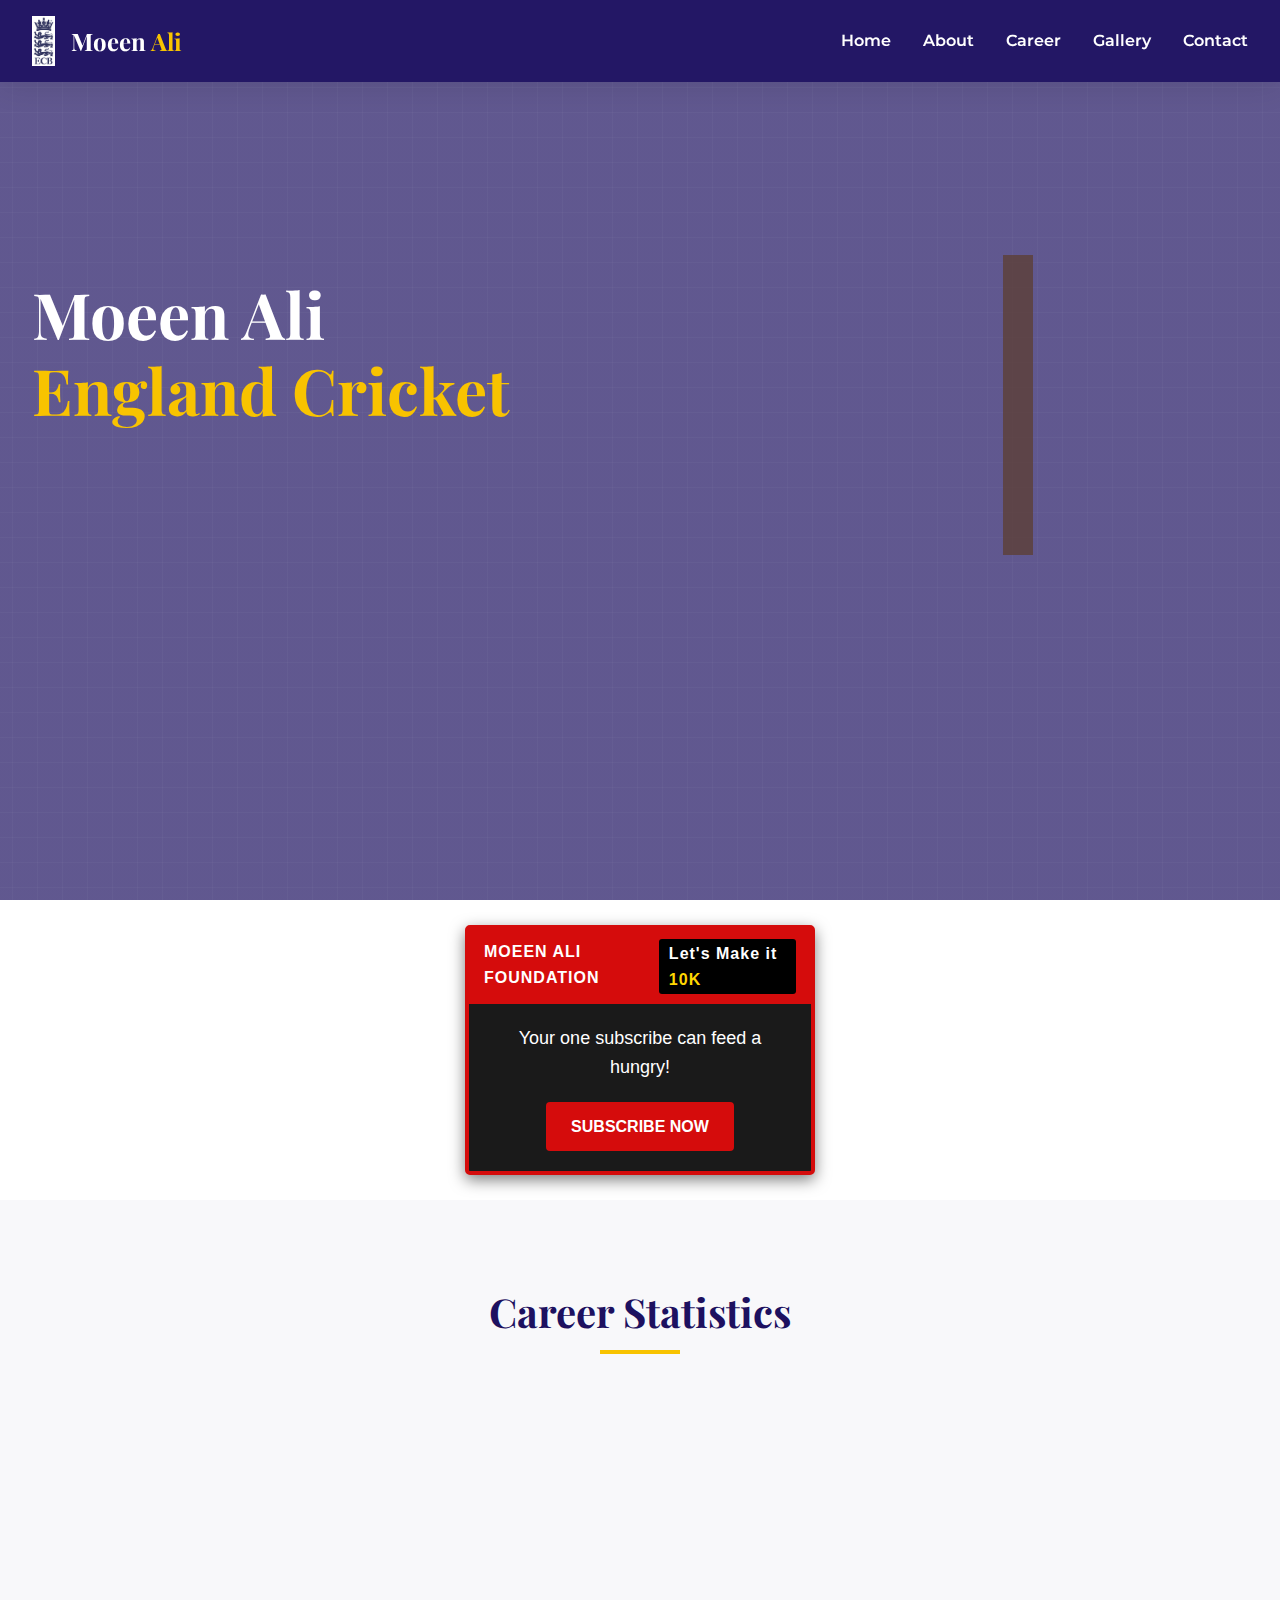
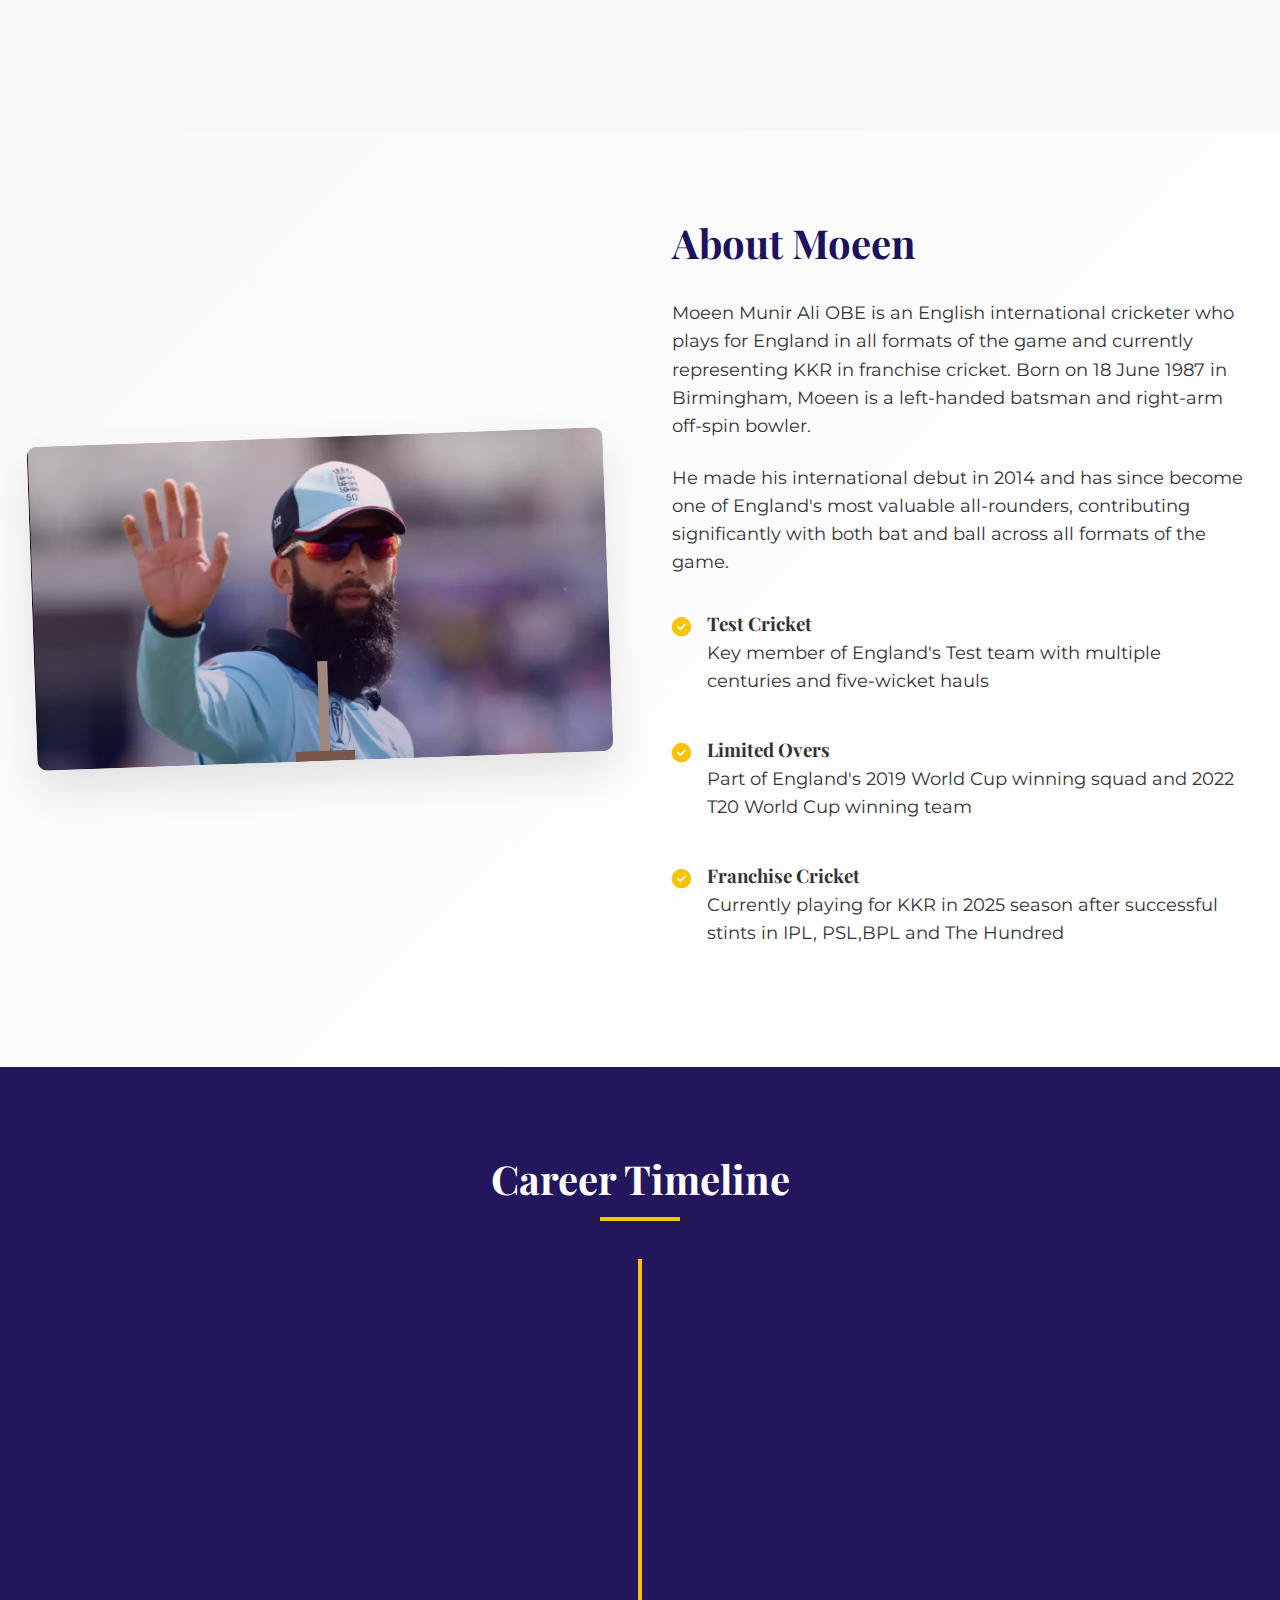
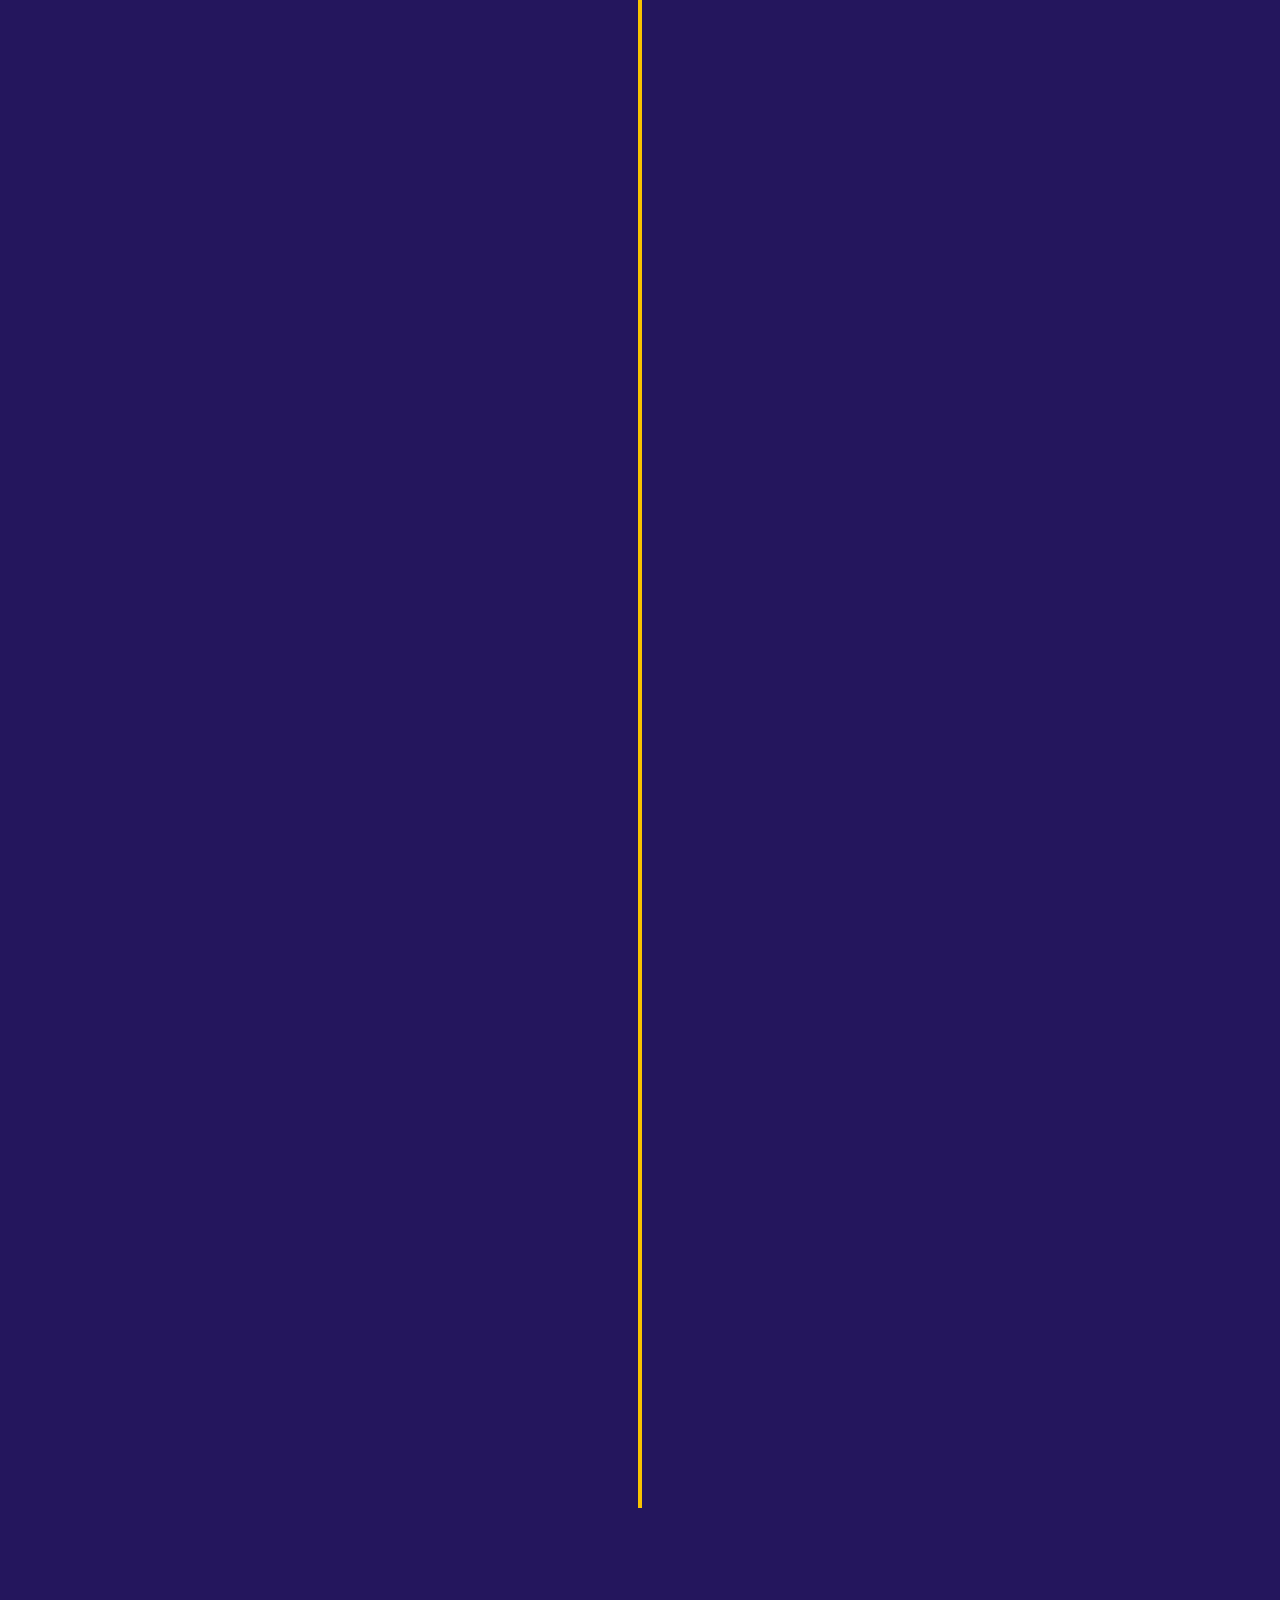
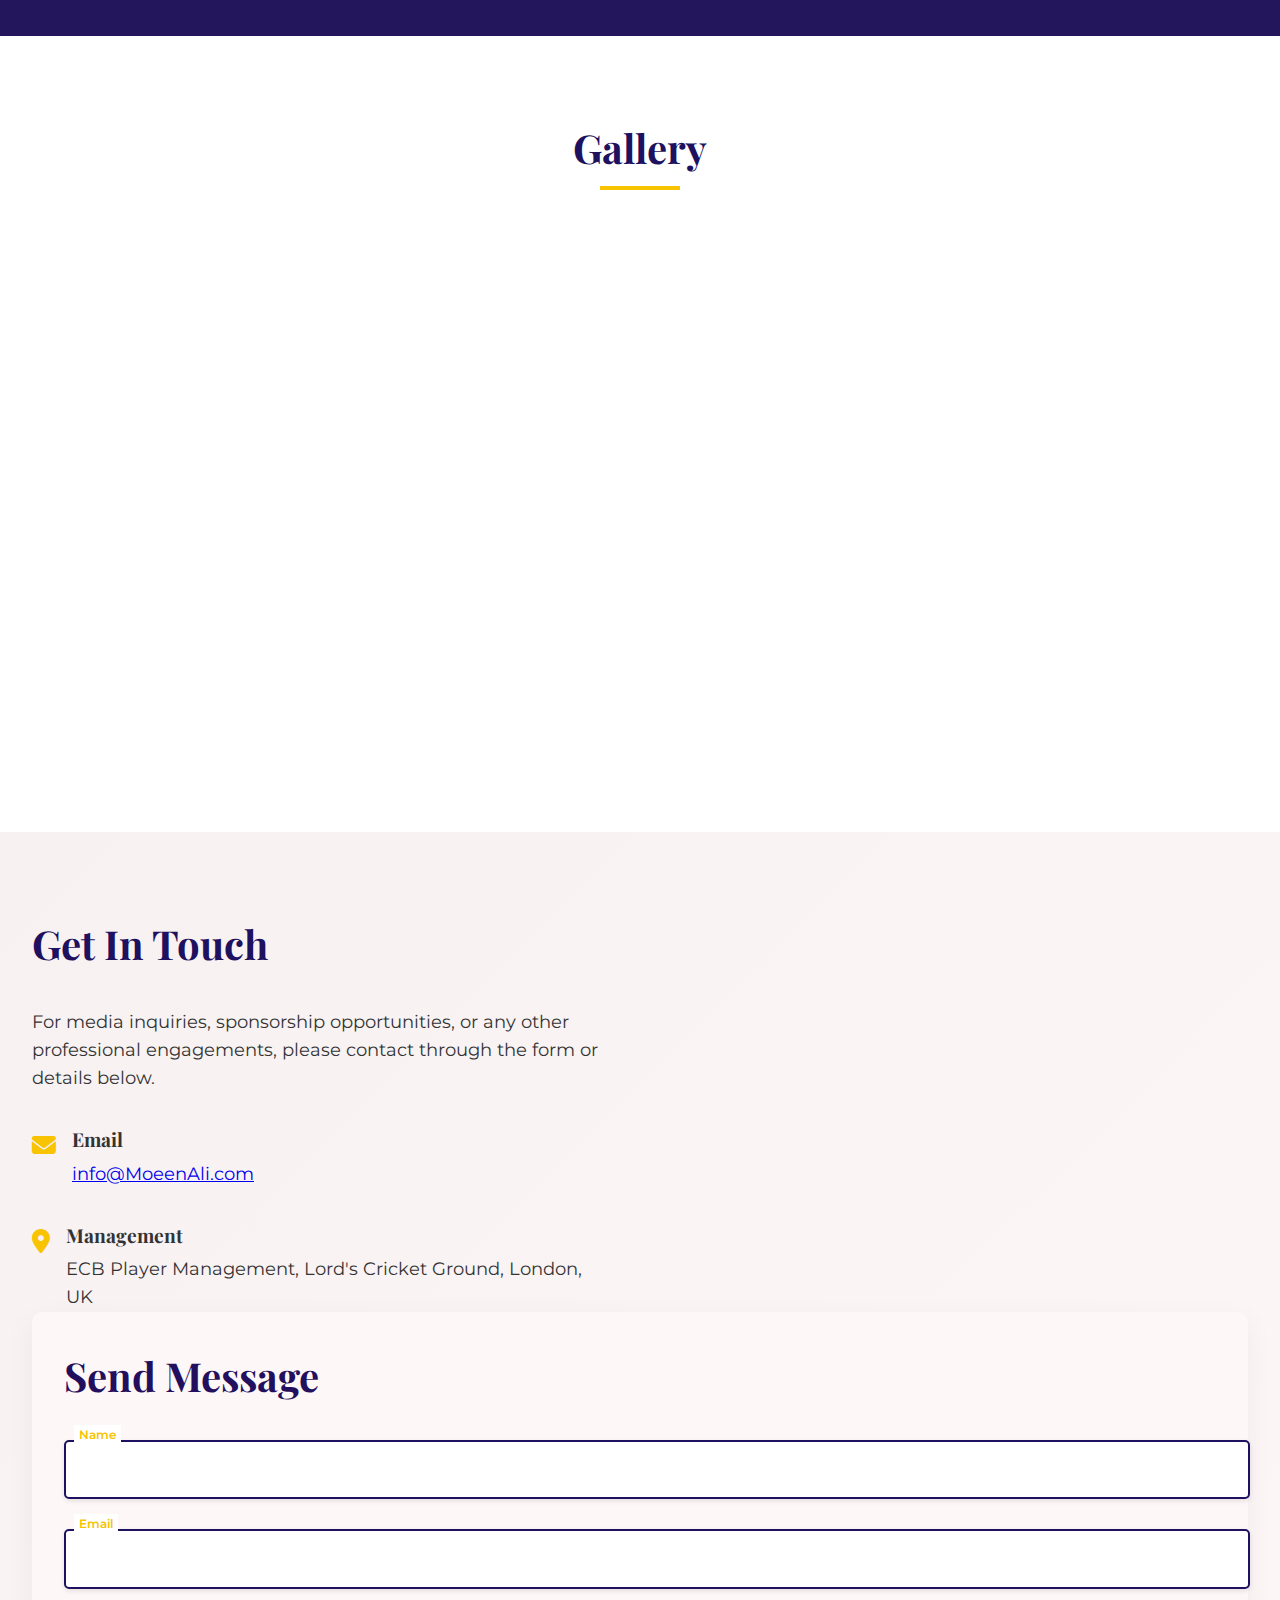
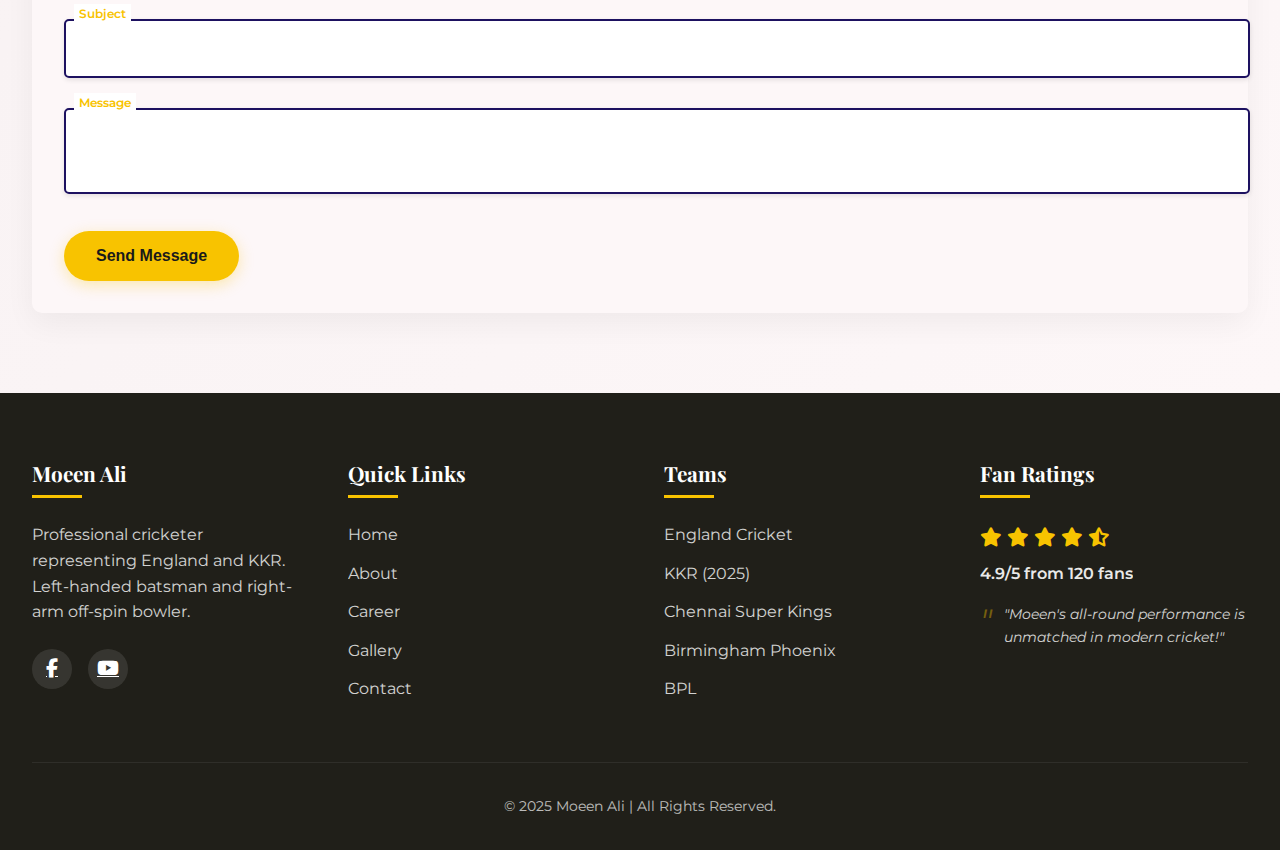
==== commit dfbbbb26: "Update index.html" ====
--- a/index.html
+++ b/index.html
@@ -52,224 +52,16 @@
         <div class="pitch-lines"></div>
     </section>
 
-    <!-- Stats Section -->
-    <section class="stats" id="stats">
-        <div class="stats-container">
-            <div class="section-title">
-                <h2>Career Statistics</h2>
-            </div>
-            <div class="stats-grid">
-                <div class="stat-card">
-                    <div class="stat-icon">
-                        <i class="fas fa-trophy"></i>
-                    </div>
-                    <div class="stat-number">3</div>
-                    <div class="stat-title">World Cups</div>
-                </div>
-                <div class="stat-card">
-                    <div class="stat-icon">
-                        <i class="fas fa-medal"></i>
-                    </div>
-                    <div class="stat-number">68</div>
-                    <div class="stat-title">Test Matches</div>
-                </div>
-                <div class="stat-card">
-                    <div class="stat-icon">
-                        <i class="fas fa-globe"></i>
-                    </div>
-                    <div class="stat-number">138</div>
-                    <div class="stat-title">ODI Matches</div>
-                </div>
-                <div class="stat-card">
-                    <div class="stat-icon">
-                        <i class="fas fa-star"></i>
-                    </div>
-                    <div class="stat-number">92</div>
-                    <div class="stat-title">T20I Matches</div>
-                </div>
-            </div>
-        </div>
-    </section>
-
-    <!-- About Section -->
-    <section class="about" id="about">
-        <div class="about-container">
-            <div class="about-image">
-                <img src="images/profile.webp" alt="Moeen Ali">
-                <div class="stumps-animation"></div>
-            </div>
-            <div class="about-content">
-                <h2>About Moeen</h2>
-                <p>Moeen Munir Ali OBE is an English international cricketer who plays for England in all formats of the game and currently representing KKR in franchise cricket. Born on 18 June 1987 in Birmingham, Moeen is a left-handed batsman and right-arm off-spin bowler.</p>
-                <p>He made his international debut in 2014 and has since become one of England's most valuable all-rounders, contributing significantly with both bat and ball across all formats of the game.</p>
-                <div class="about-highlights">
-                    <div class="highlight-item">
-                        <div class="highlight-icon">
-                            <i class="fas fa-check-circle"></i>
-                        </div>
-                        <div>
-                            <h3>Test Cricket</h3>
-                            <p>Key member of England's Test team with multiple centuries and five-wicket hauls</p>
-                        </div>
-                    </div>
-                    <div class="highlight-item">
-                        <div class="highlight-icon">
-                            <i class="fas fa-check-circle"></i>
-                        </div>
-                        <div>
-                            <h3>Limited Overs</h3>
-                            <p>Part of England's 2019 World Cup winning squad and 2022 T20 World Cup winning team</p>
-                        </div>
-                    </div>
-                    <div class="highlight-item">
-                        <div class="highlight-icon">
-                            <i class="fas fa-check-circle"></i>
-                        </div>
-                        <div>
-                            <h3>Franchise Cricket</h3>
-                            <p>Currently playing for KKR in 2025 season after successful stints in IPL, PSL,BPL and The Hundred</p>
-                        </div>
-                    </div>
-                </div>
-            </div>
-        </div>
-    </section>
-
-    <!-- Career Section -->
-    <section class="career" id="career">
-        <div class="career-container">
-            <div class="section-title">
-                <h2>Career Timeline</h2>
-            </div>
-            <div class="career-timeline">
-                <div class="timeline-item">
-                    <div class="timeline-content">
-                        <div class="timeline-year">2005</div>
-                        <h3 class="timeline-title">First-Class Debut</h3>
-                        <p>Made his first-class debut for Warwickshire against Cambridge UCCE at the age of 17.</p>
-                    </div>
-                </div>
-                <div class="timeline-item">
-                    <div class="timeline-content">
-                        <div class="timeline-year">2014</div>
-                        <h3 class="timeline-title">International Debut</h3>
-                        <p>Made his international debut for England in an ODI against West Indies in Antigua.</p>
-                    </div>
-                </div>
-                <div class="timeline-item">
-                    <div class="timeline-content">
-                        <div class="timeline-year">2016</div>
-                        <h3 class="timeline-title">Test Century in India</h3>
-                        <p>Scored a brilliant century against India in Chennai, becoming only the second Englishman to score a century and take five wickets in an innings in India.</p>
-                    </div>
-                </div>
-                <div class="timeline-item">
-                    <div class="timeline-content">
-                        <div class="timeline-year">2019</div>
-                        <h3 class="timeline-title">World Cup Winner</h3>
-                        <p>Part of England's historic World Cup winning squad, contributing with both bat and ball throughout the tournament.</p>
-                    </div>
-                </div>
-                <div class="timeline-item">
-                    <div class="timeline-content">
-                        <div class="timeline-year">2022</div>
-                        <h3 class="timeline-title">T20 World Cup Champion</h3>
-                        <p>Played a crucial role in England's T20 World Cup victory in Australia, including important performances in the knockout stages.</p>
-                    </div>
-                </div>
-                <div class="timeline-item">
-                    <div class="timeline-content">
-                        <div class="timeline-year">2024</div>
-                        <h3 class="timeline-title">OBE Honors</h3>
-                        <p>Awarded OBE in the 2024 New Year Honors for services to cricket.</p>
-                    </div>
-                </div>
-                <div class="timeline-item">
-                    <div class="timeline-content">
-                        <div class="timeline-year">2025</div>
-                        <h3 class="timeline-title">KKR Signing</h3>
-                        <p>Signed with KKR franchise for the 2025 season, bringing his experience to the team.</p>
-                    </div>
-                </div>
-            </div>
-        </div>
-    </section>
-
-    <!-- Gallery Section -->
-    <section class="gallery" id="gallery">
-        <div class="gallery-container">
-            <div class="section-title">
-                <h2>Gallery</h2>
-            </div>
-            <div class="gallery-grid">
-                <div class="gallery-item">
-                    <img src="images/batting.jpg" alt="Moeen Ali batting">
-                    <div class="gallery-overlay">
-                        <div class="gallery-caption">
-                            <h3>Batting for England</h3>
-                            <p>ODI match against India</p>
-                        </div>
-                    </div>
-                </div>
-                <div class="gallery-item">
-                    <img src="images/bowling.jpg" alt="Moeen Ali bowling">
-                    <div class="gallery-overlay">
-                        <div class="gallery-caption">
-                            <h3>Bowling Action</h3>
-                            <p>Test match at Lord's</p>
-                        </div>
-                    </div>
-                </div>
-                <div class="gallery-item">
-                    <img src="images/kkr.jpg" alt="Moeen Ali KKR">
-                    <div class="gallery-overlay">
-                        <div class="gallery-caption">
-                            <h3>Playing for KKR</h3>
-                            <p>2025 Season</p>
-                        </div>
-                    </div>
-                </div>
-                <div class="gallery-item">
-                    <img src="images/moeen ali fielding.jpg" alt="Moeen Ali fielding">
-                    <div class="gallery-overlay">
-                        <div class="gallery-caption">
-                            <h3>Brilliant Fielding</h3>
-                            <p>T20 World Cup 2022</p>
-                        </div>
-                    </div>
-                </div>
-                <div class="gallery-item">
-                    <img src="images/obe1.avif" alt="Moeen Ali OBE">
-                    <div class="gallery-overlay">
-                        <div class="gallery-caption">
-                            <h3>OBE Ceremony</h3>
-                            <p>2024 New Year Honors</p>
-                        </div>
-                    </div>
-                </div>
-                <div class="gallery-item">
-                    <img src="images/csk.jpg" alt="Moeen Ali CSK">
-                    <div class="gallery-overlay">
-                        <div class="gallery-caption">
-                            <h3>IPL Performance</h3>
-                            <p>Chennai Super Kings</p>
-                        </div>
-                    </div>
-                </div>
-            </div>
-        </div>
-    </section>
-
     <!-- YouTube channel-->
     <div class="scoreboard-promo">
   <div class="scoreboard-header">
-    <span class="team-name">YOUR CHANNEL</span>
-    <span class="score">SUBSCRIBERS: <span id="sub-count">10K+</span></span>
+    <span class="team-name">Moeen Ali Foundation</span>
+    <span class="score">Let's Make it <span id="sub-count">10K</span></span>
   </div>
   <div class="match-info">
-    <p>Watch exclusive cricket content!</p>
+    <p>Your one subscribe can feed a hungry!</p>
     <div class="action">
-      <a href="https://youtube.com/[yourchannel]" target="_blank" class="subscribe-now">
+      <a href="https://youtube.com/MoeenAliFoundation" target="_blank" class="subscribe-now">
         SUBSCRIBE NOW
       </a>
     </div>
@@ -338,6 +130,216 @@
   transform: scale(1.05);
 }
 </style>
+
+    <!-- Stats Section -->
+    <section class="stats" id="stats">
+        <div class="stats-container">
+            <div class="section-title">
+                <h2>Career Statistics</h2>
+            </div>
+            <div class="stats-grid">
+                <div class="stat-card">
+                    <div class="stat-icon">
+                        <i class="fas fa-trophy"></i>
+                    </div>
+                    <div class="stat-number">3</div>
+                    <div class="stat-title">World Cups</div>
+                </div>
+                <div class="stat-card">
+                    <div class="stat-icon">
+                        <i class="fas fa-medal"></i>
+                    </div>
+                    <div class="stat-number">68</div>
+                    <div class="stat-title">Test Matches</div>
+                </div>
+                <div class="stat-card">
+                    <div class="stat-icon">
+                        <i class="fas fa-globe"></i>
+                    </div>
+                    <div class="stat-number">138</div>
+                    <div class="stat-title">ODI Matches</div>
+                </div>
+                <div class="stat-card">
+                    <div class="stat-icon">
+                        <i class="fas fa-star"></i>
+                    </div>
+                    <div class="stat-number">92</div>
+                    <div class="stat-title">T20I Matches</div>
+                </div>
+            </div>
+        </div>
+    </section>
+
+    <!-- About Section -->
+    <section class="about" id="about">
+        <div class="about-container">
+            <div class="about-image">
+                <img src="images/profile.webp" alt="Moeen Ali">
+                <div class="stumps-animation"></div>
+            </div>
+            <div class="about-content">
+                <h2>About Moeen</h2>
+                <p>Moeen Munir Ali OBE is an English international cricketer who plays for England in all formats of the game and currently representing KKR in franchise cricket. Born on 18 June 1987 in Birmingham, Moeen is a left-handed batsman and right-arm off-spin bowler.</p>
+                <p>He made his international debut in 2014 and has since become one of England's most valuable all-rounders, contributing significantly with both bat and ball across all formats of the game.</p>
+                <div class="about-highlights">
+                    <div class="highlight-item">
+                        <div class="highlight-icon">
+                            <i class="fas fa-check-circle"></i>
+                        </div>
+                        <div>
+                            <h3>Test Cricket</h3>
+                            <p>Key member of England's Test team with multiple centuries and five-wicket hauls</p>
+                        </div>
+                    </div>
+                    <div class="highlight-item">
+                        <div class="highlight-icon">
+                            <i class="fas fa-check-circle"></i>
+                        </div>
+                        <div>
+                            <h3>Limited Overs</h3>
+                            <p>Part of England's 2019 World Cup winning squad and 2022 T20 World Cup winning team</p>
+                        </div>
+                    </div>
+                    <div class="highlight-item">
+                        <div class="highlight-icon">
+                            <i class="fas fa-check-circle"></i>
+                        </div>
+                        <div>
+                            <h3>Franchise Cricket</h3>
+                            <p>Currently playing for KKR in 2025 season after successful stints in IPL, PSL,BPL and The Hundred</p>
+                        </div>
+                    </div>
+                </div>
+            </div>
+        </div>
+    </section>
+
+    <!-- Career Section -->
+    <section class="career" id="career">
+        <div class="career-container">
+            <div class="section-title">
+                <h2>Career Timeline</h2>
+            </div>
+            <div class="career-timeline">
+                <div class="timeline-item">
+                    <div class="timeline-content">
+                        <div class="timeline-year">2005</div>
+                        <h3 class="timeline-title">First-Class Debut</h3>
+                        <p>Made his first-class debut for Warwickshire against Cambridge UCCE at the age of 17.</p>
+                    </div>
+                </div>
+                <div class="timeline-item">
+                    <div class="timeline-content">
+                        <div class="timeline-year">2014</div>
+                        <h3 class="timeline-title">International Debut</h3>
+                        <p>Made his international debut for England in an ODI against West Indies in Antigua.</p>
+                    </div>
+                </div>
+                <div class="timeline-item">
+                    <div class="timeline-content">
+                        <div class="timeline-year">2016</div>
+                        <h3 class="timeline-title">Test Century in India</h3>
+                        <p>Scored a brilliant century against India in Chennai, becoming only the second Englishman to score a century and take five wickets in an innings in India.</p>
+                    </div>
+                </div>
+                <div class="timeline-item">
+                    <div class="timeline-content">
+                        <div class="timeline-year">2019</div>
+                        <h3 class="timeline-title">World Cup Winner</h3>
+                        <p>Part of England's historic World Cup winning squad, contributing with both bat and ball throughout the tournament.</p>
+                    </div>
+                </div>
+                <div class="timeline-item">
+                    <div class="timeline-content">
+                        <div class="timeline-year">2022</div>
+                        <h3 class="timeline-title">T20 World Cup Champion</h3>
+                        <p>Played a crucial role in England's T20 World Cup victory in Australia, including important performances in the knockout stages.</p>
+                    </div>
+                </div>
+                <div class="timeline-item">
+                    <div class="timeline-content">
+                        <div class="timeline-year">2024</div>
+                        <h3 class="timeline-title">OBE Honors</h3>
+                        <p>Awarded OBE in the 2024 New Year Honors for services to cricket.</p>
+                    </div>
+                </div>
+                <div class="timeline-item">
+                    <div class="timeline-content">
+                        <div class="timeline-year">2025</div>
+                        <h3 class="timeline-title">KKR Signing</h3>
+                        <p>Signed with KKR franchise for the 2025 season, bringing his experience to the team.</p>
+                    </div>
+                </div>
+            </div>
+        </div>
+    </section>
+
+    <!-- Gallery Section -->
+    <section class="gallery" id="gallery">
+        <div class="gallery-container">
+            <div class="section-title">
+                <h2>Gallery</h2>
+            </div>
+            <div class="gallery-grid">
+                <div class="gallery-item">
+                    <img src="images/batting.jpg" alt="Moeen Ali batting">
+                    <div class="gallery-overlay">
+                        <div class="gallery-caption">
+                            <h3>Batting for England</h3>
+                            <p>ODI match against India</p>
+                        </div>
+                    </div>
+                </div>
+                <div class="gallery-item">
+                    <img src="images/bowling.jpg" alt="Moeen Ali bowling">
+                    <div class="gallery-overlay">
+                        <div class="gallery-caption">
+                            <h3>Bowling Action</h3>
+                            <p>Test match at Lord's</p>
+                        </div>
+                    </div>
+                </div>
+                <div class="gallery-item">
+                    <img src="images/kkr.jpg" alt="Moeen Ali KKR">
+                    <div class="gallery-overlay">
+                        <div class="gallery-caption">
+                            <h3>Playing for KKR</h3>
+                            <p>2025 Season</p>
+                        </div>
+                    </div>
+                </div>
+                <div class="gallery-item">
+                    <img src="images/moeen ali fielding.jpg" alt="Moeen Ali fielding">
+                    <div class="gallery-overlay">
+                        <div class="gallery-caption">
+                            <h3>Brilliant Fielding</h3>
+                            <p>T20 World Cup 2022</p>
+                        </div>
+                    </div>
+                </div>
+                <div class="gallery-item">
+                    <img src="images/obe1.avif" alt="Moeen Ali OBE">
+                    <div class="gallery-overlay">
+                        <div class="gallery-caption">
+                            <h3>OBE Ceremony</h3>
+                            <p>2024 New Year Honors</p>
+                        </div>
+                    </div>
+                </div>
+                <div class="gallery-item">
+                    <img src="images/csk.jpg" alt="Moeen Ali CSK">
+                    <div class="gallery-overlay">
+                        <div class="gallery-caption">
+                            <h3>IPL Performance</h3>
+                            <p>Chennai Super Kings</p>
+                        </div>
+                    </div>
+                </div>
+            </div>
+        </div>
+    </section>
+
+    
 
     <!-- Contact Section -->
     <section class="contact" id="contact">
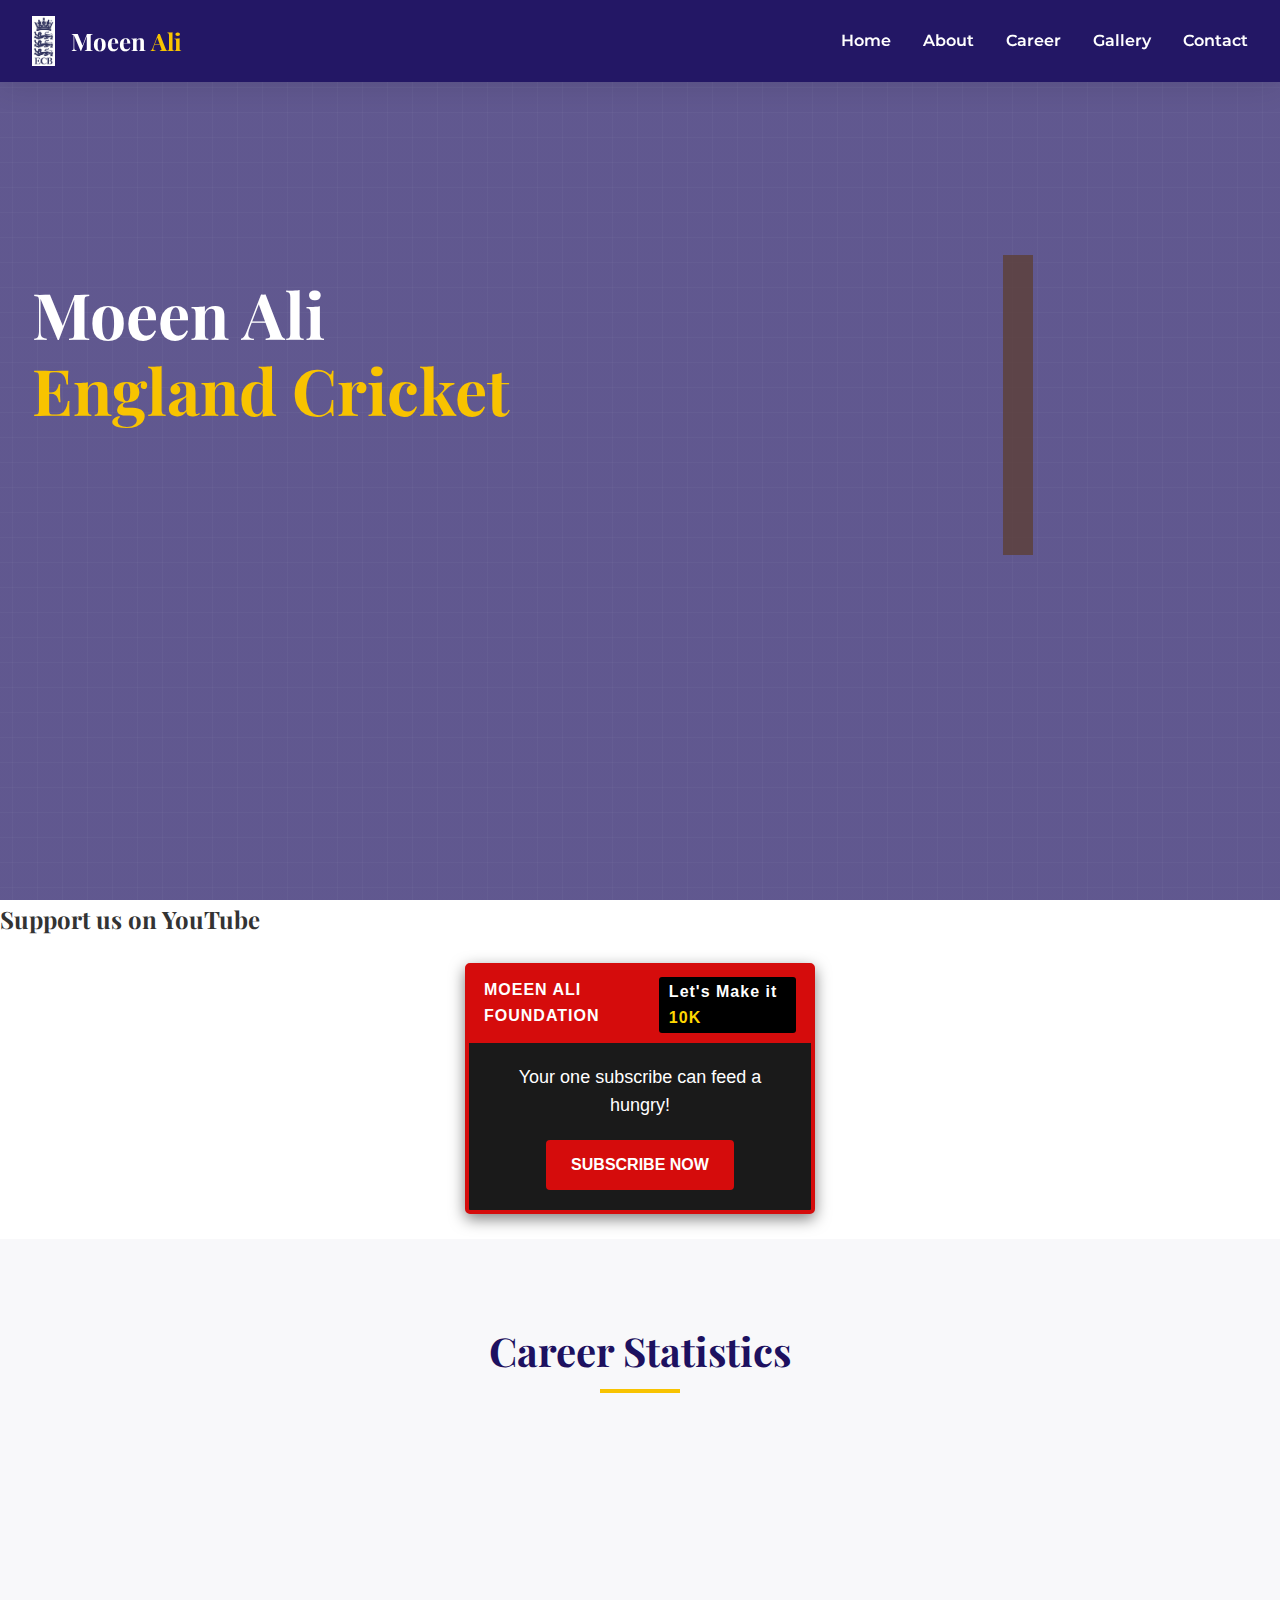
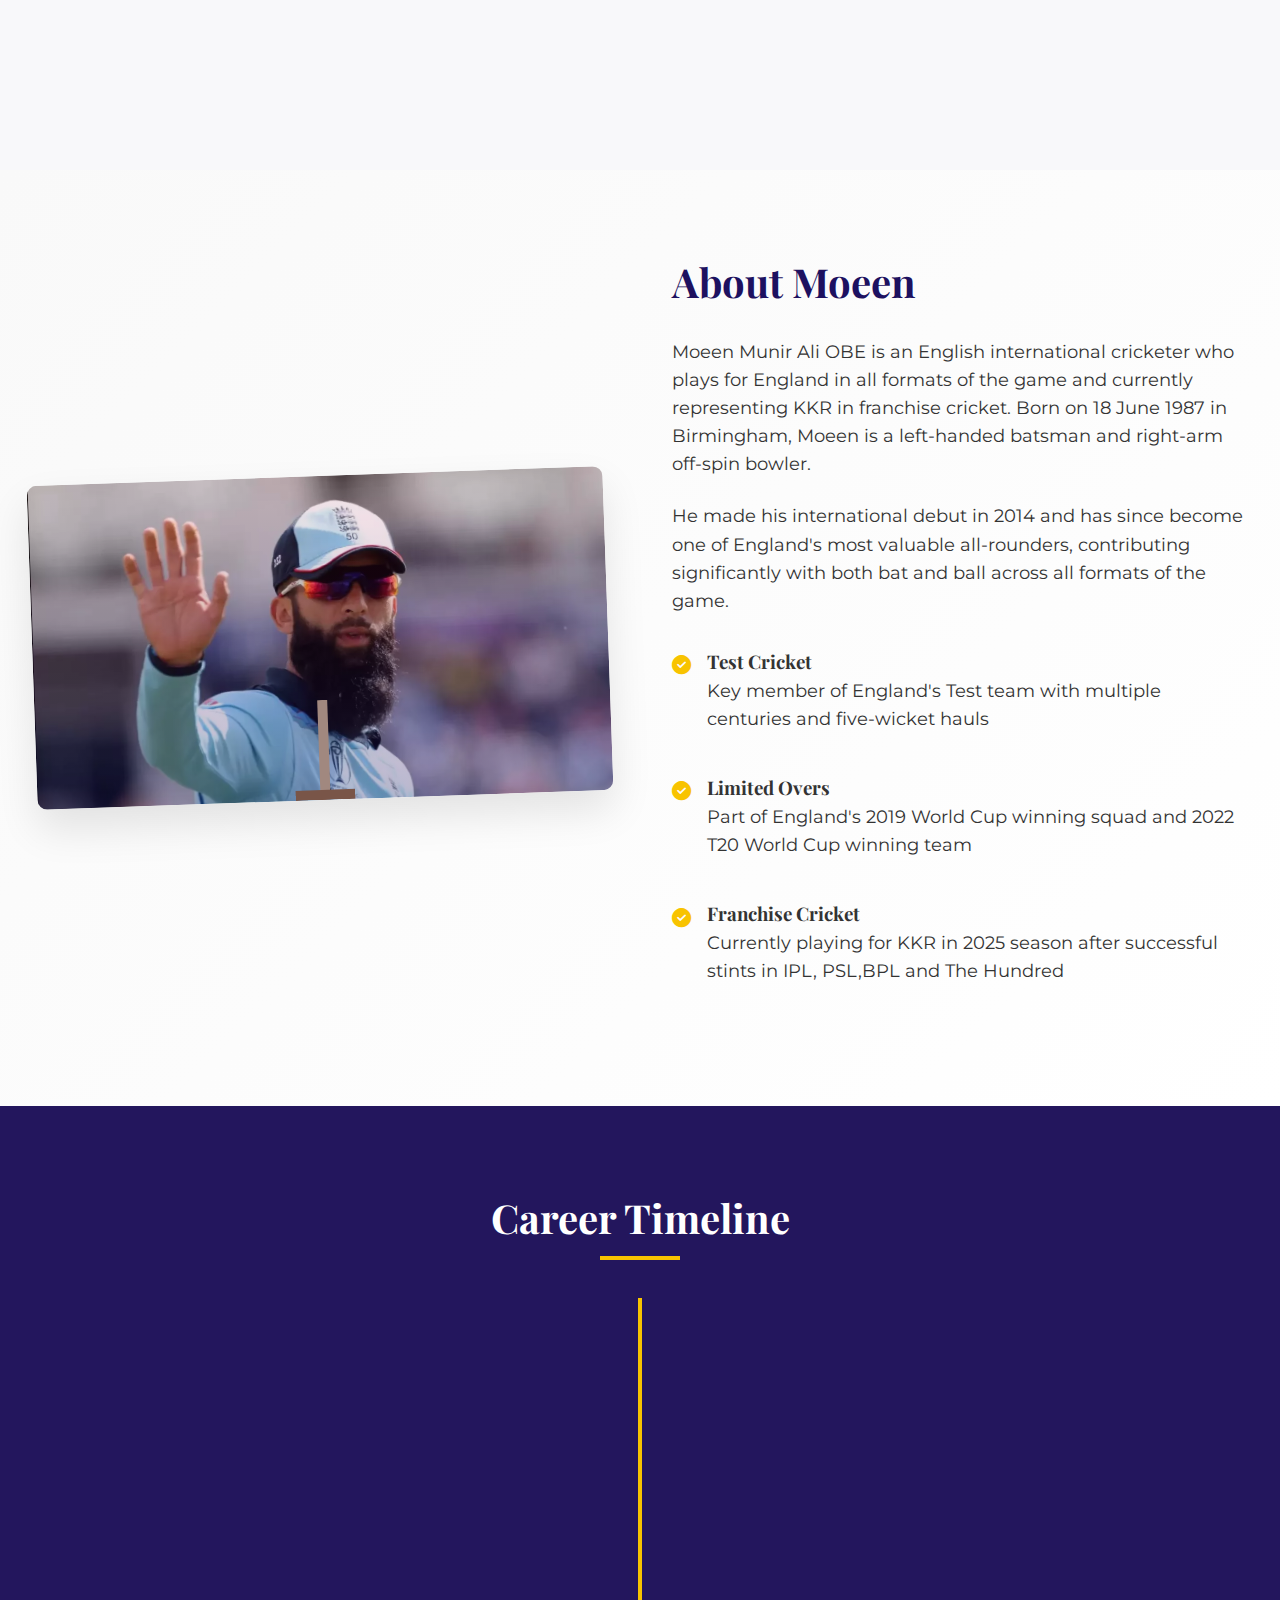
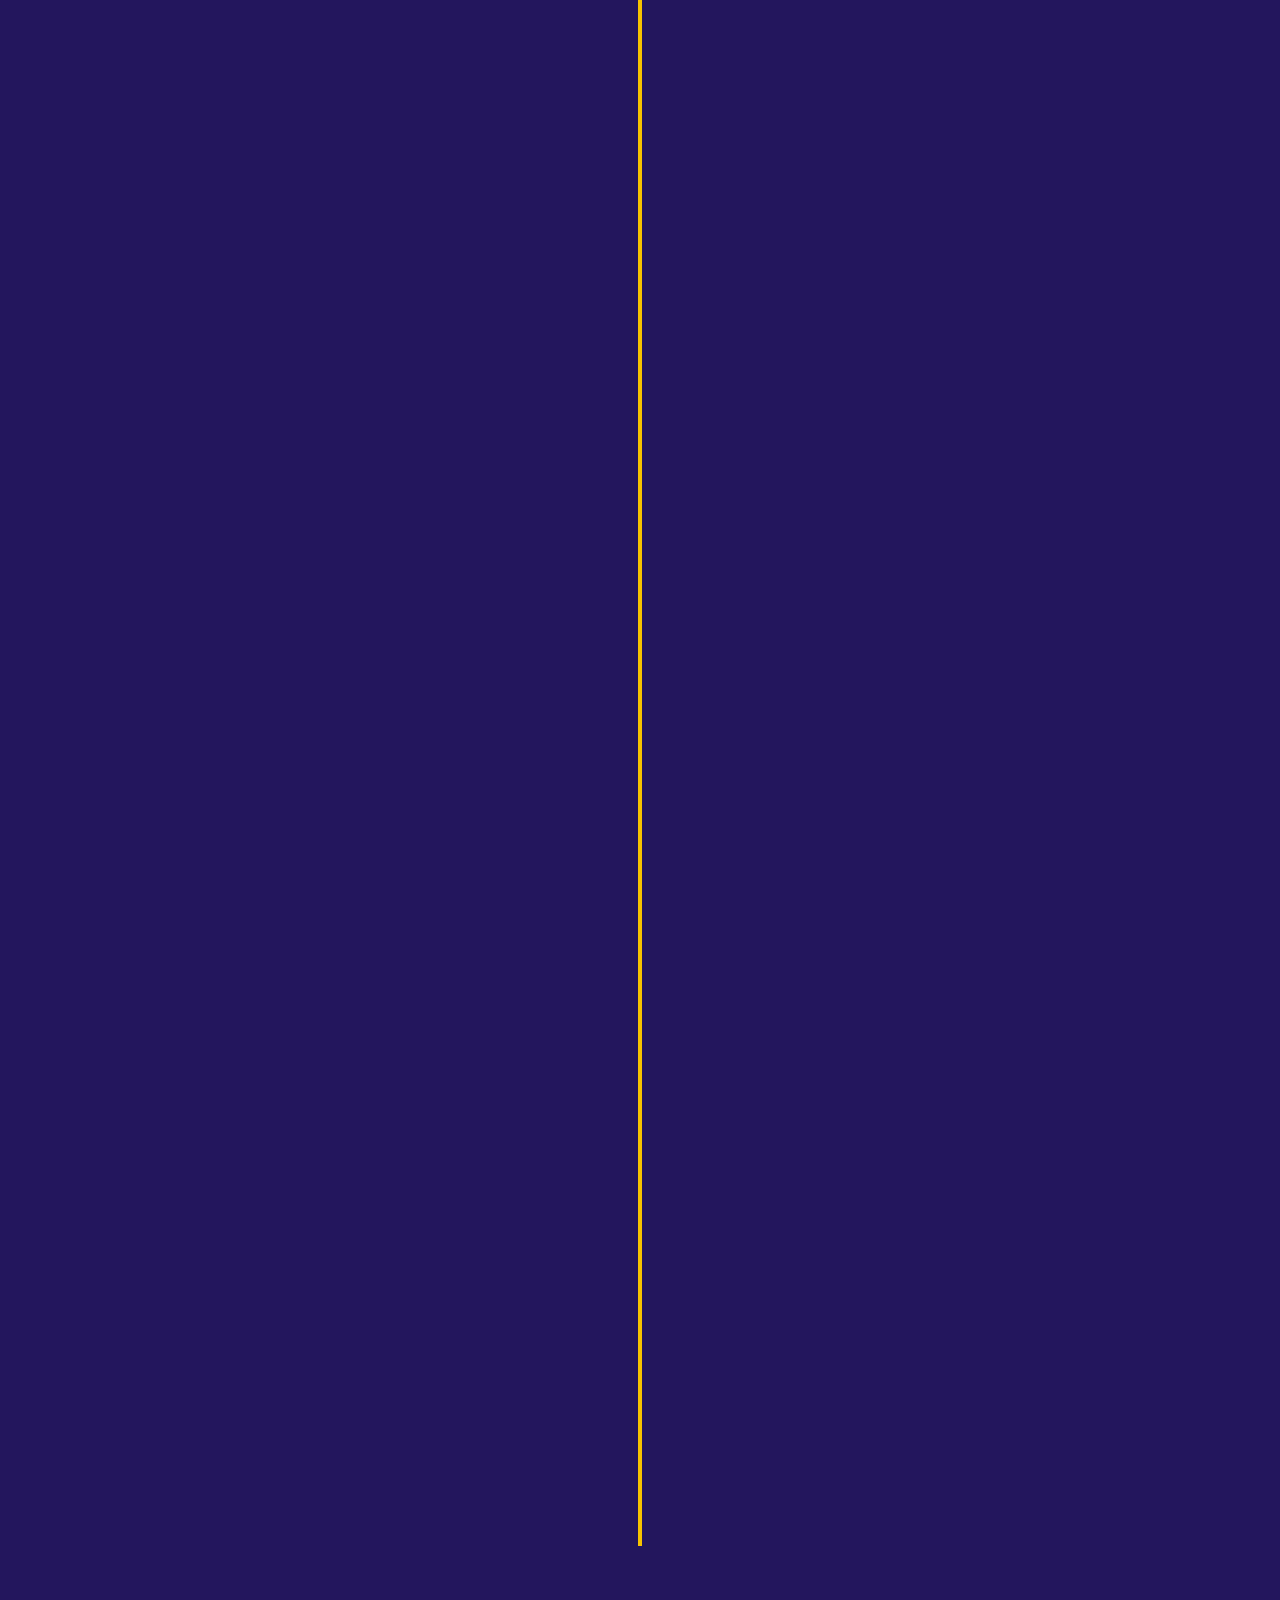
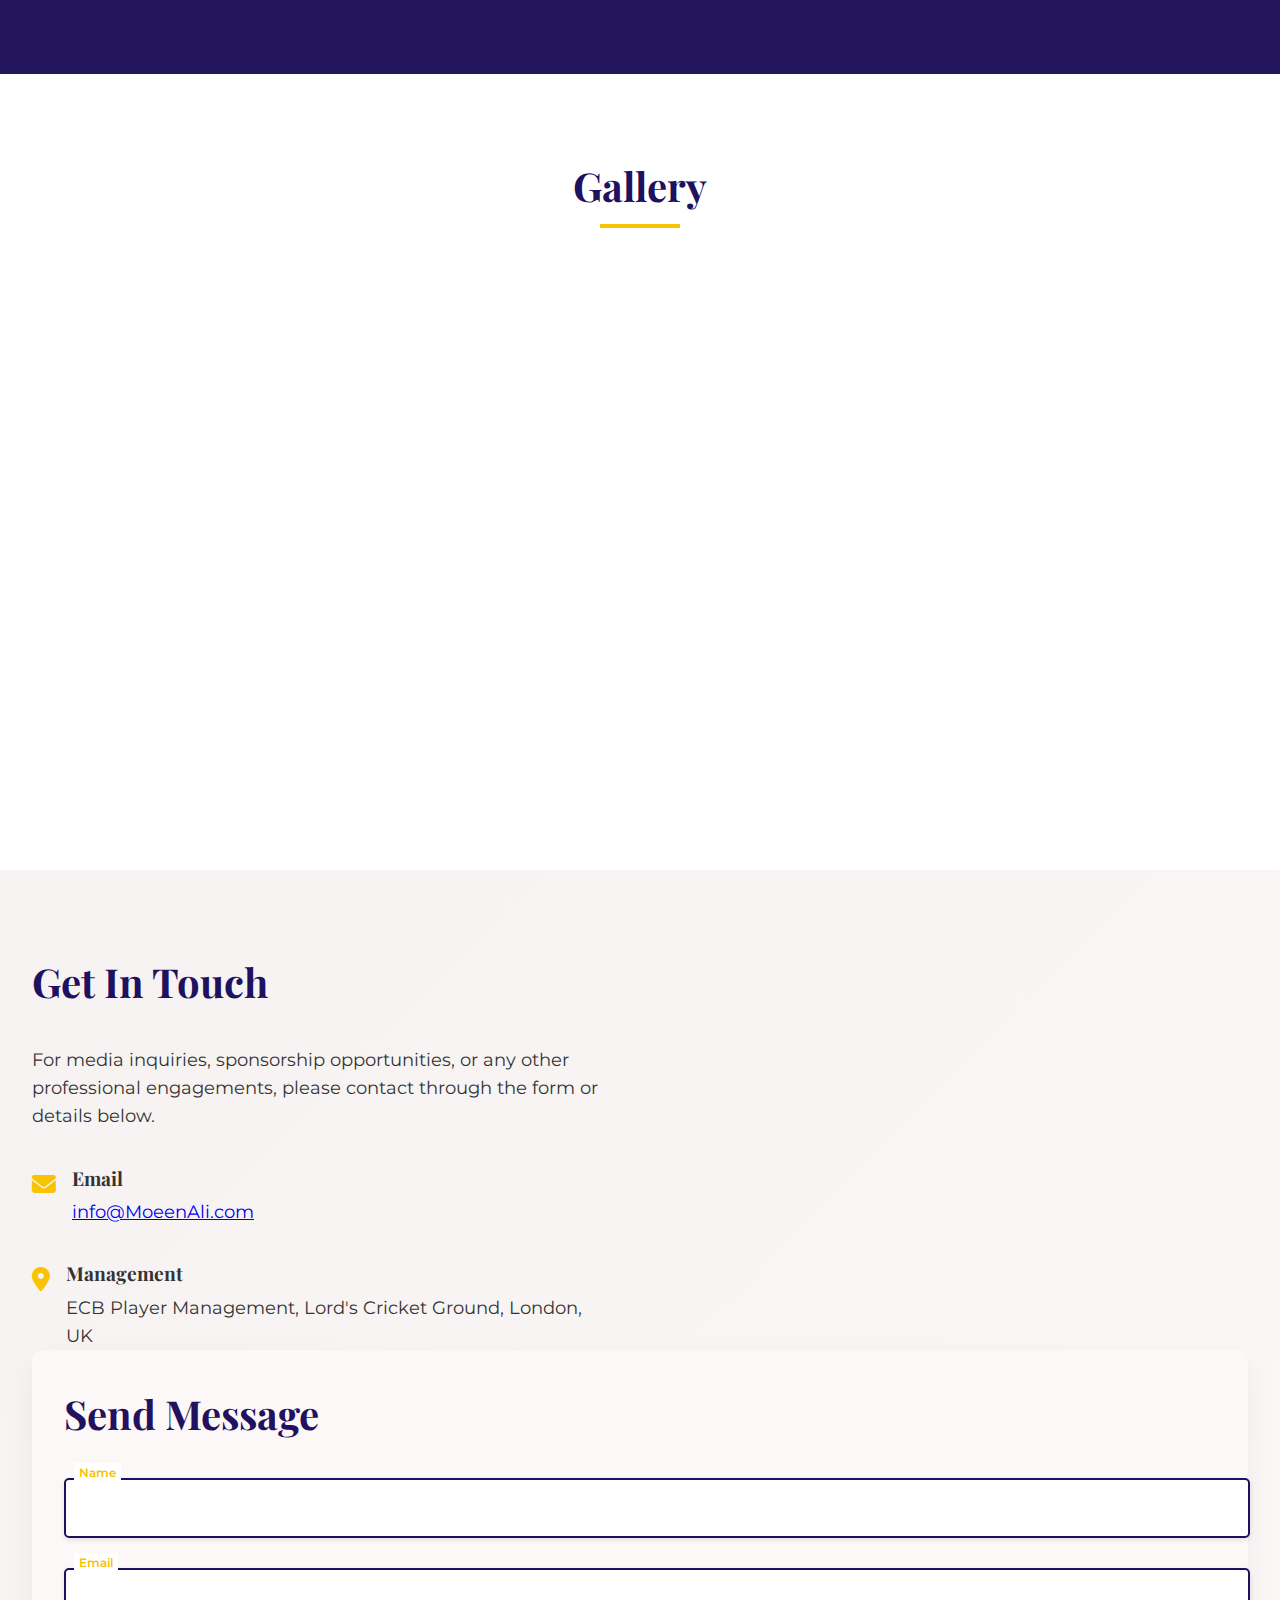
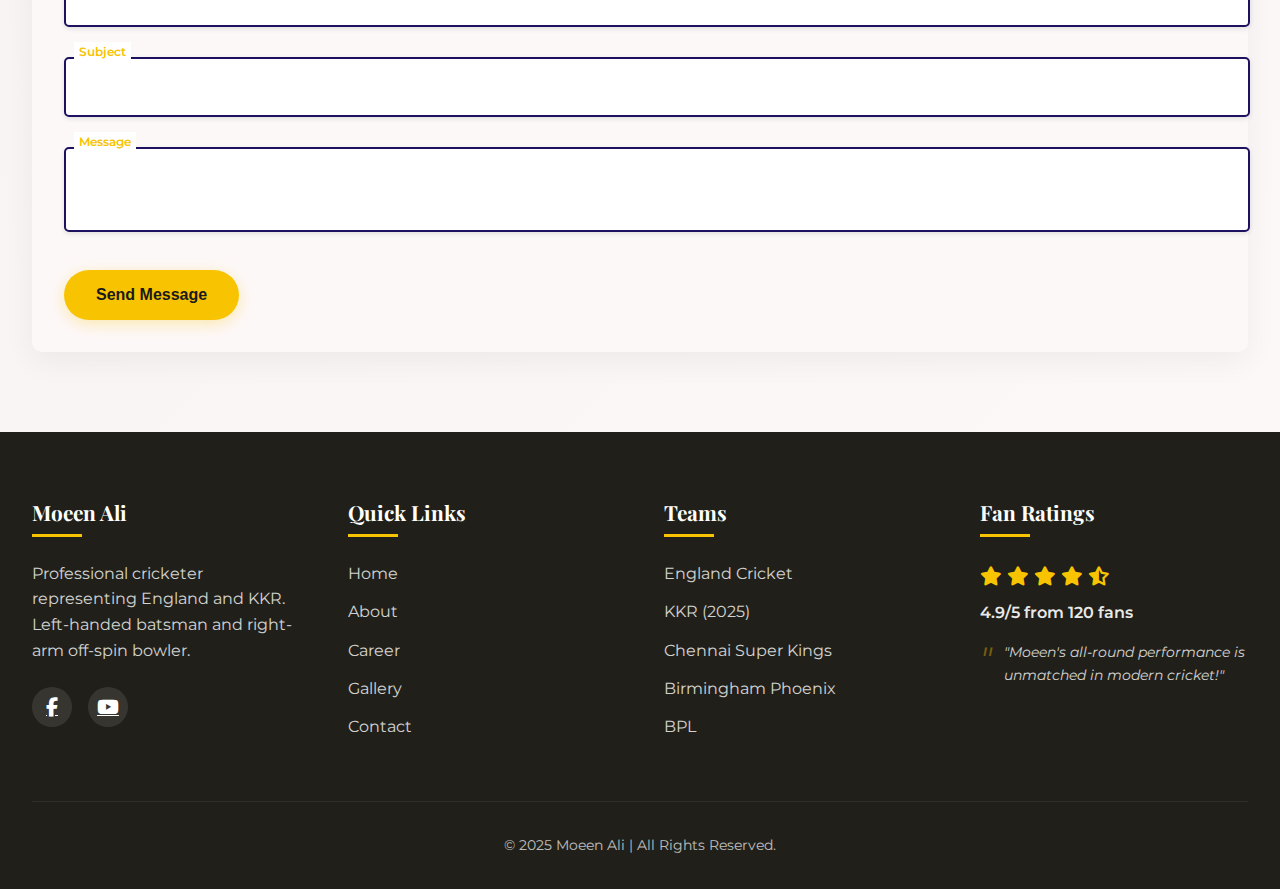
==== commit 745c3aa3: "Update index.html" ====
--- a/index.html
+++ b/index.html
@@ -53,6 +53,7 @@
     </section>
 
     <!-- YouTube channel-->
+    <h2> Support us on YouTube</h2>
     <div class="scoreboard-promo">
   <div class="scoreboard-header">
     <span class="team-name">Moeen Ali Foundation</span>
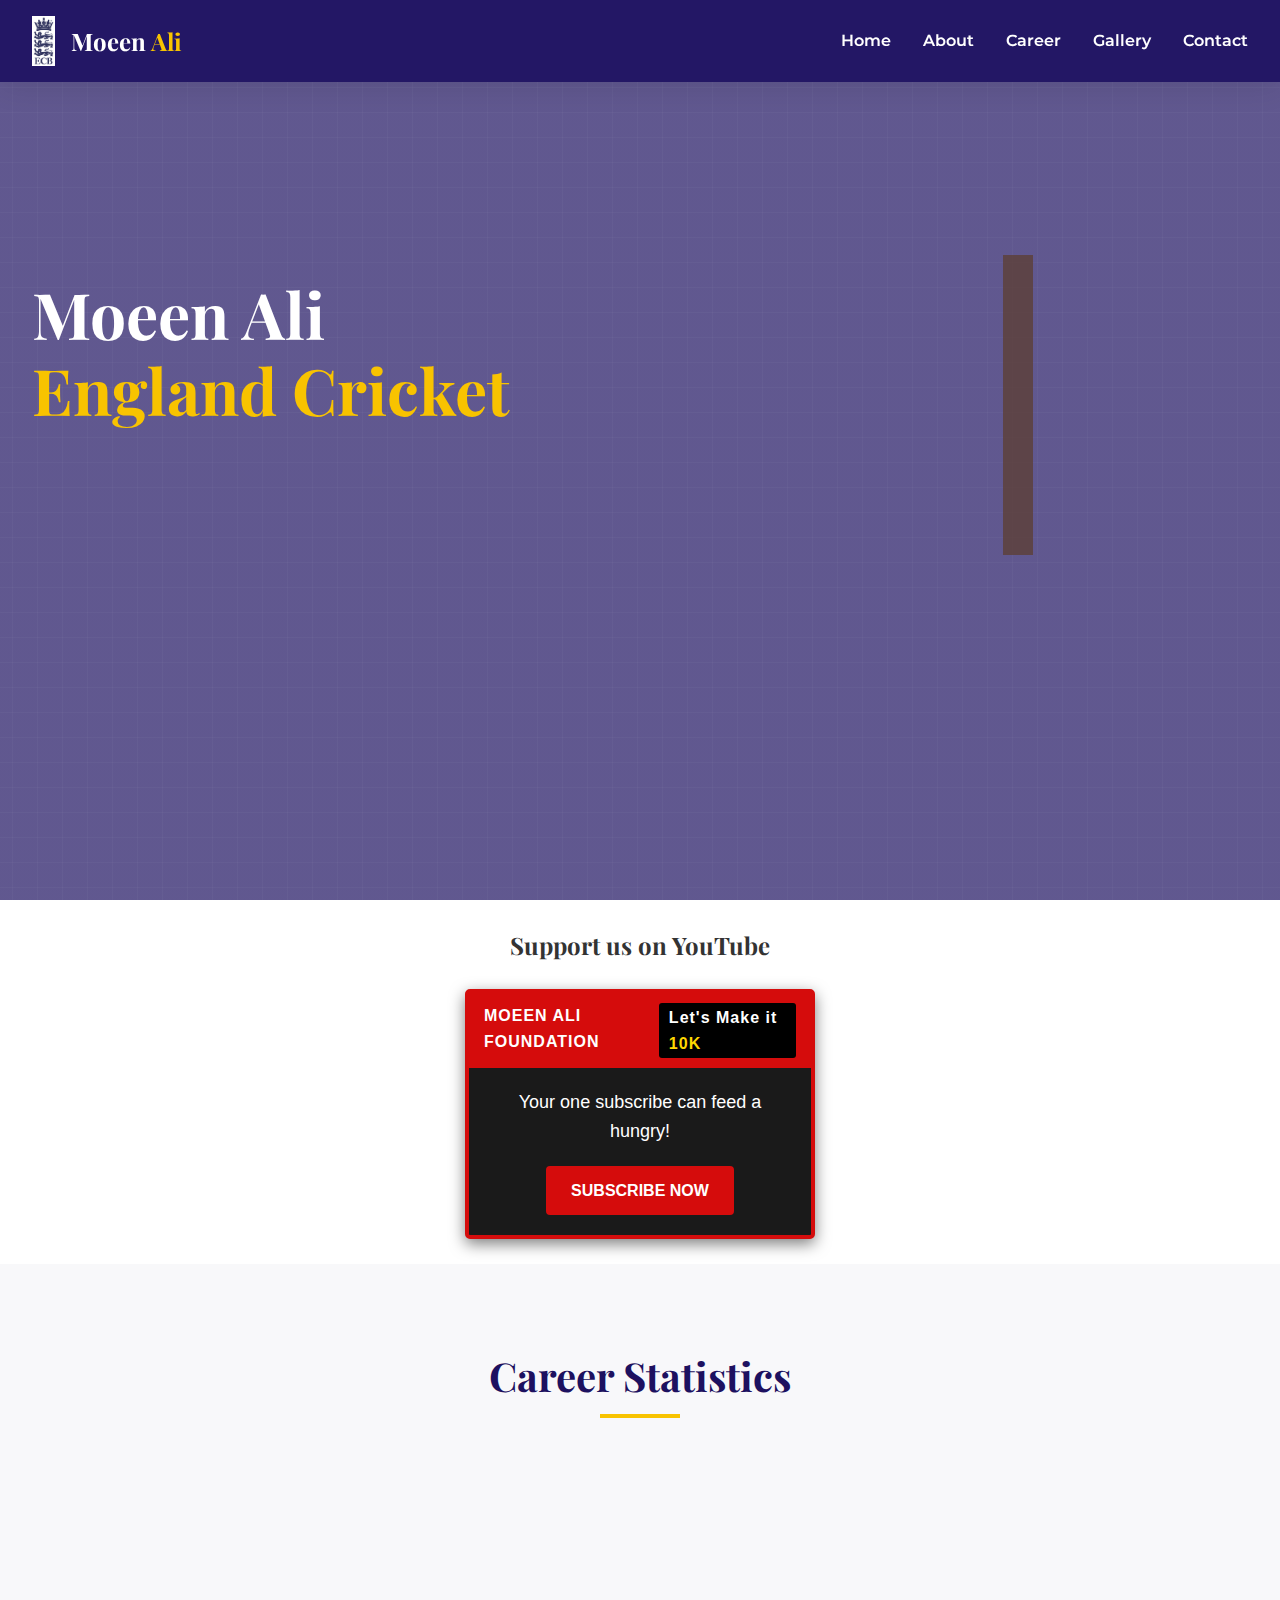
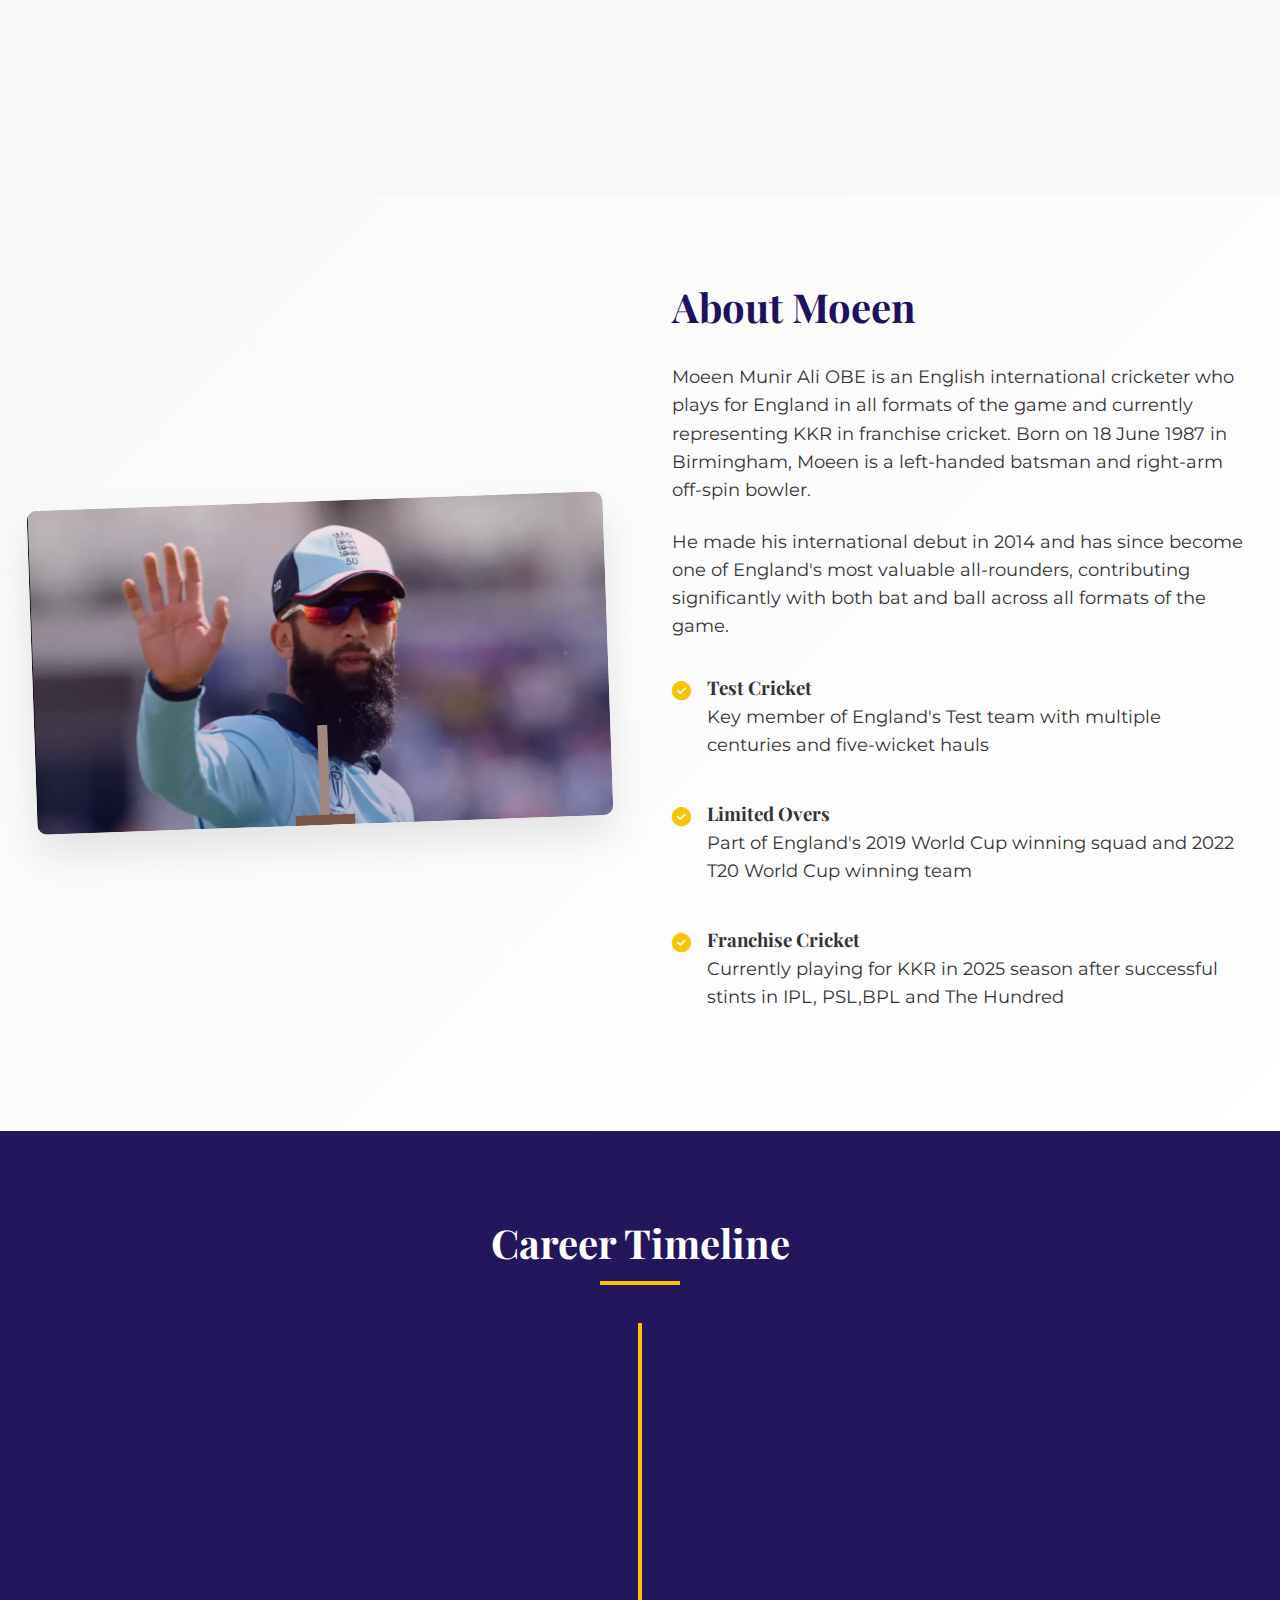
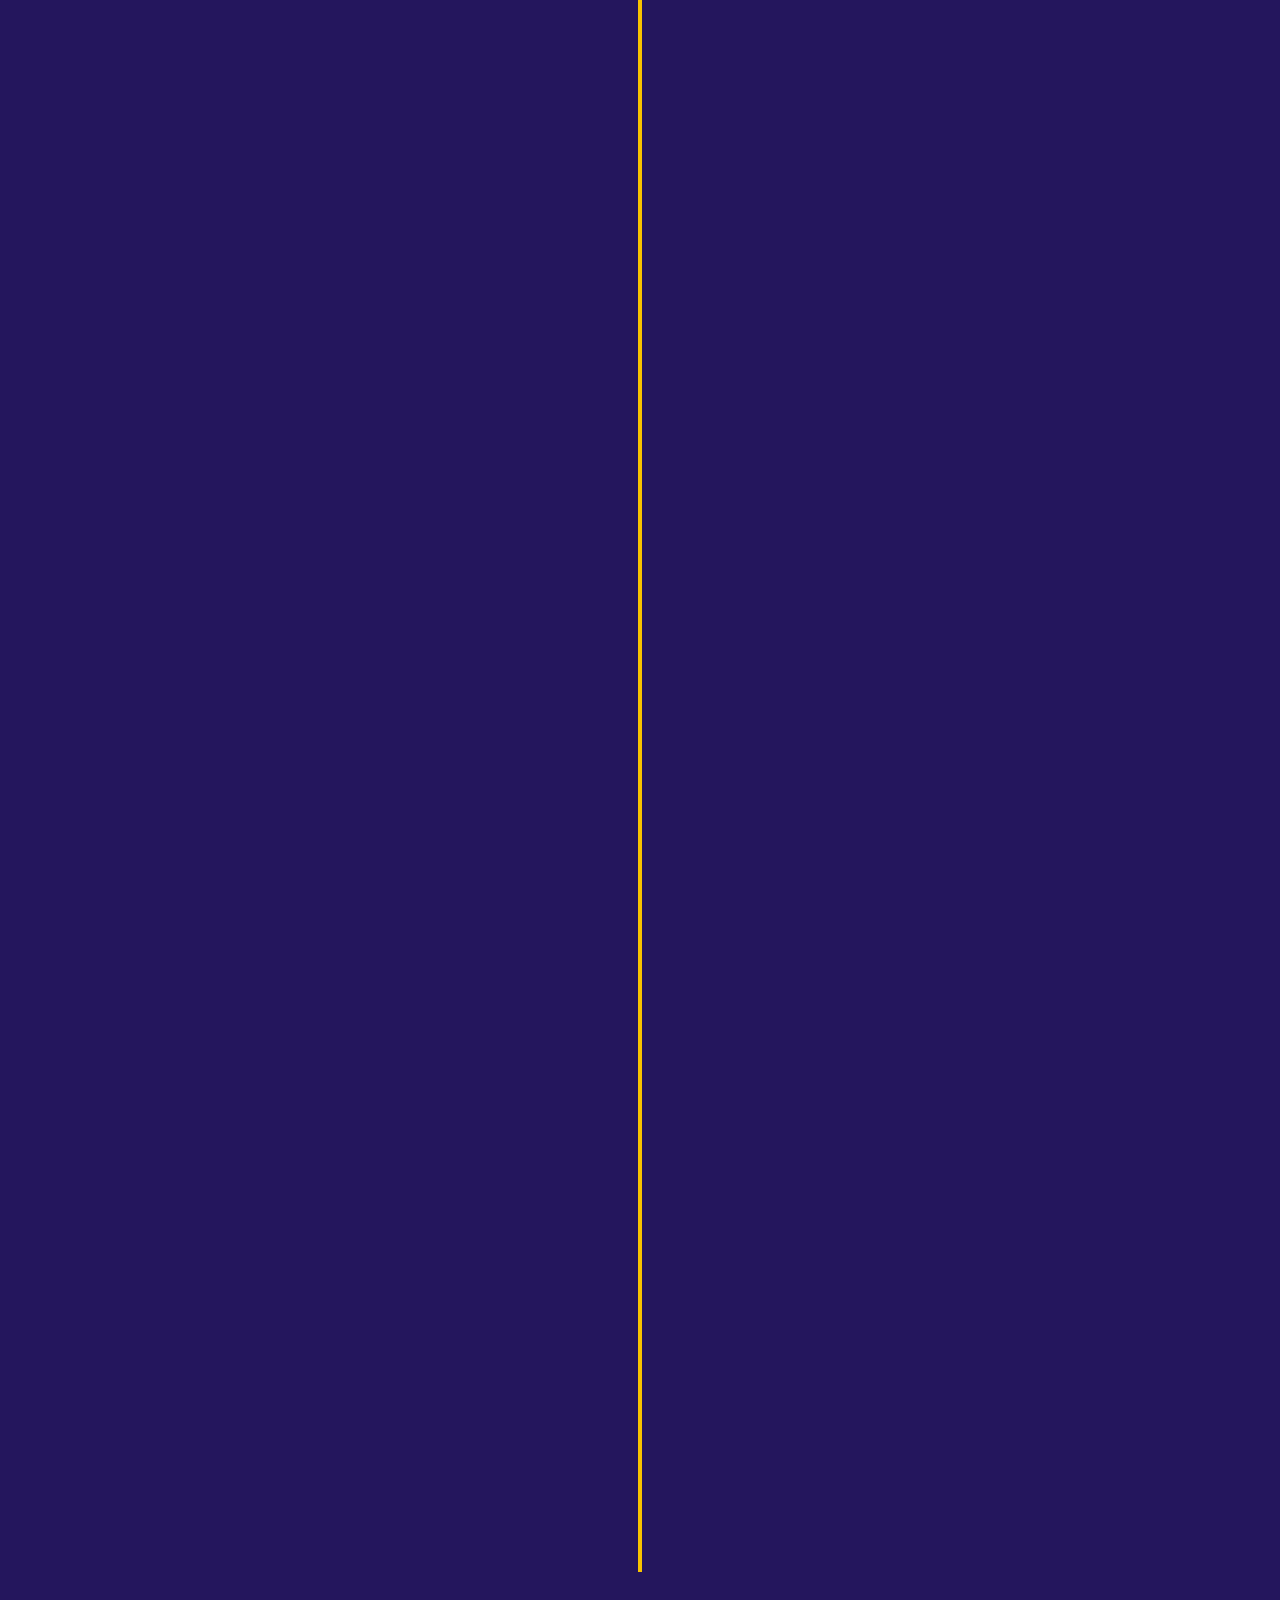
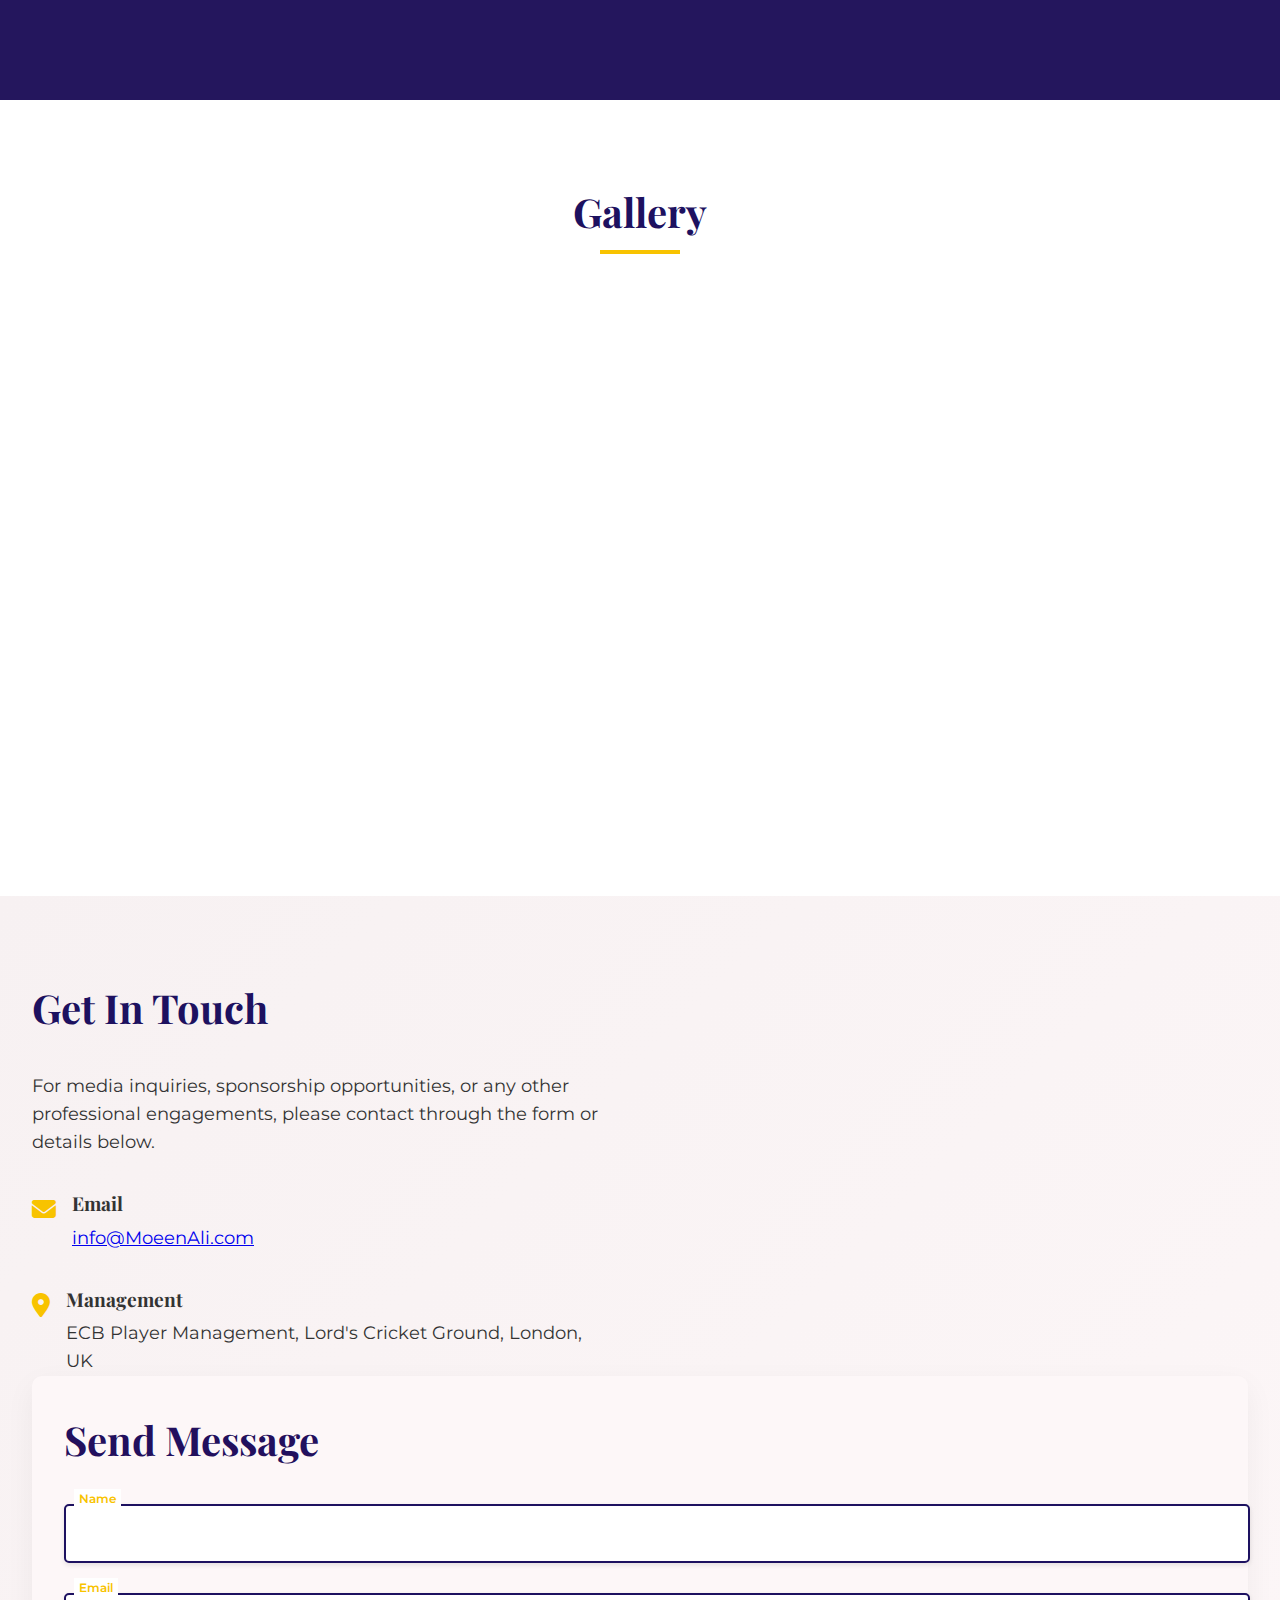
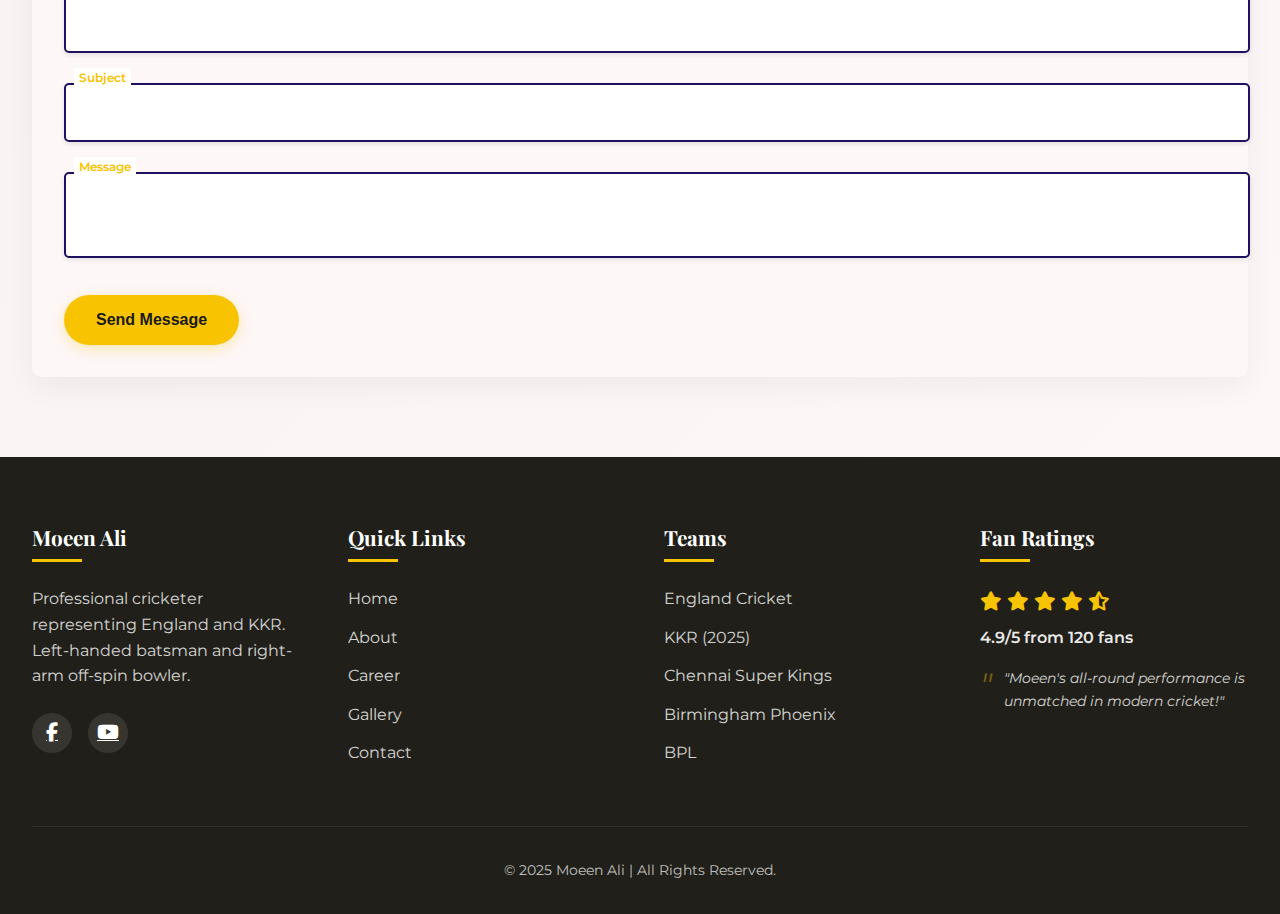
==== commit 21a53ed6: "Update index.html" ====
--- a/index.html
+++ b/index.html
@@ -50,10 +50,10 @@
             <div class="bat-swing-animation"></div>
         </div>
         <div class="pitch-lines"></div>
-    </section>
+    </section> <br>
 
     <!-- YouTube channel-->
-    <h2> Support us on YouTube</h2>
+    <center><h2> Support us on YouTube</h2></center>
     <div class="scoreboard-promo">
   <div class="scoreboard-header">
     <span class="team-name">Moeen Ali Foundation</span>
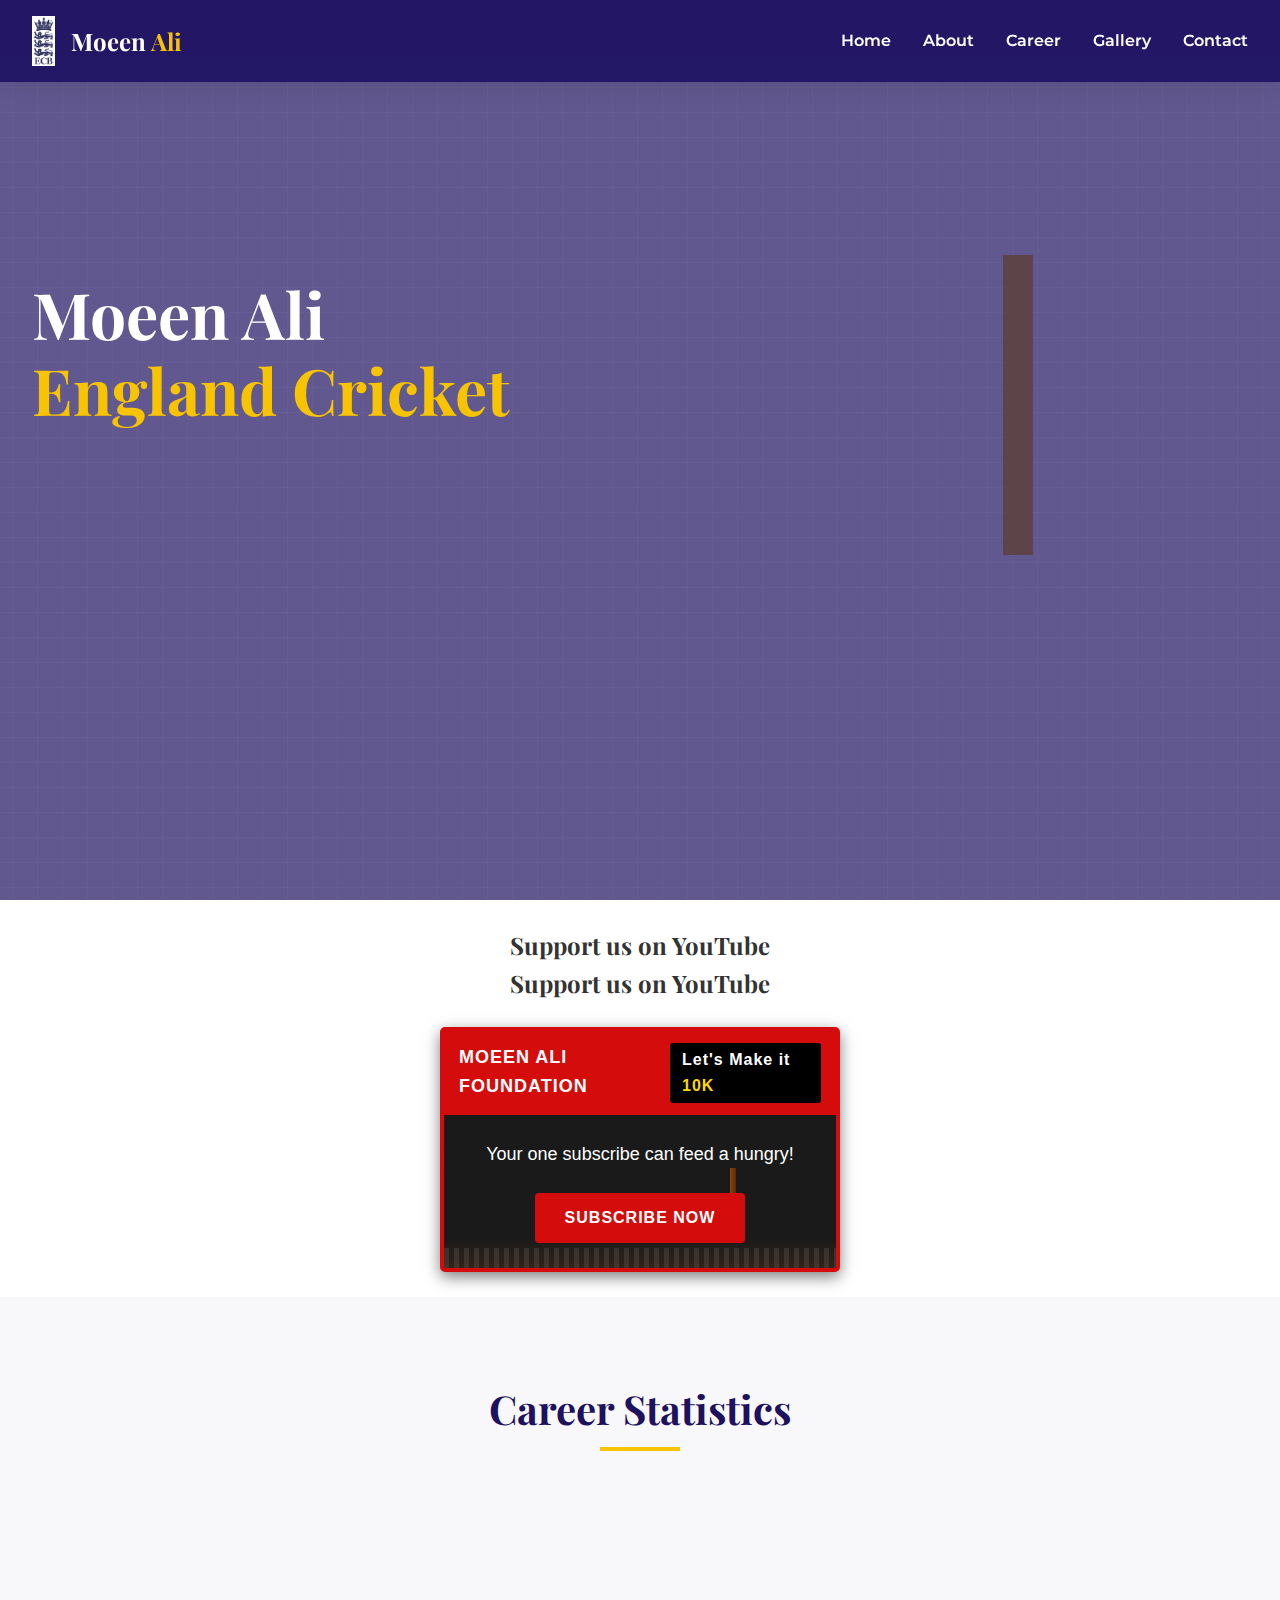
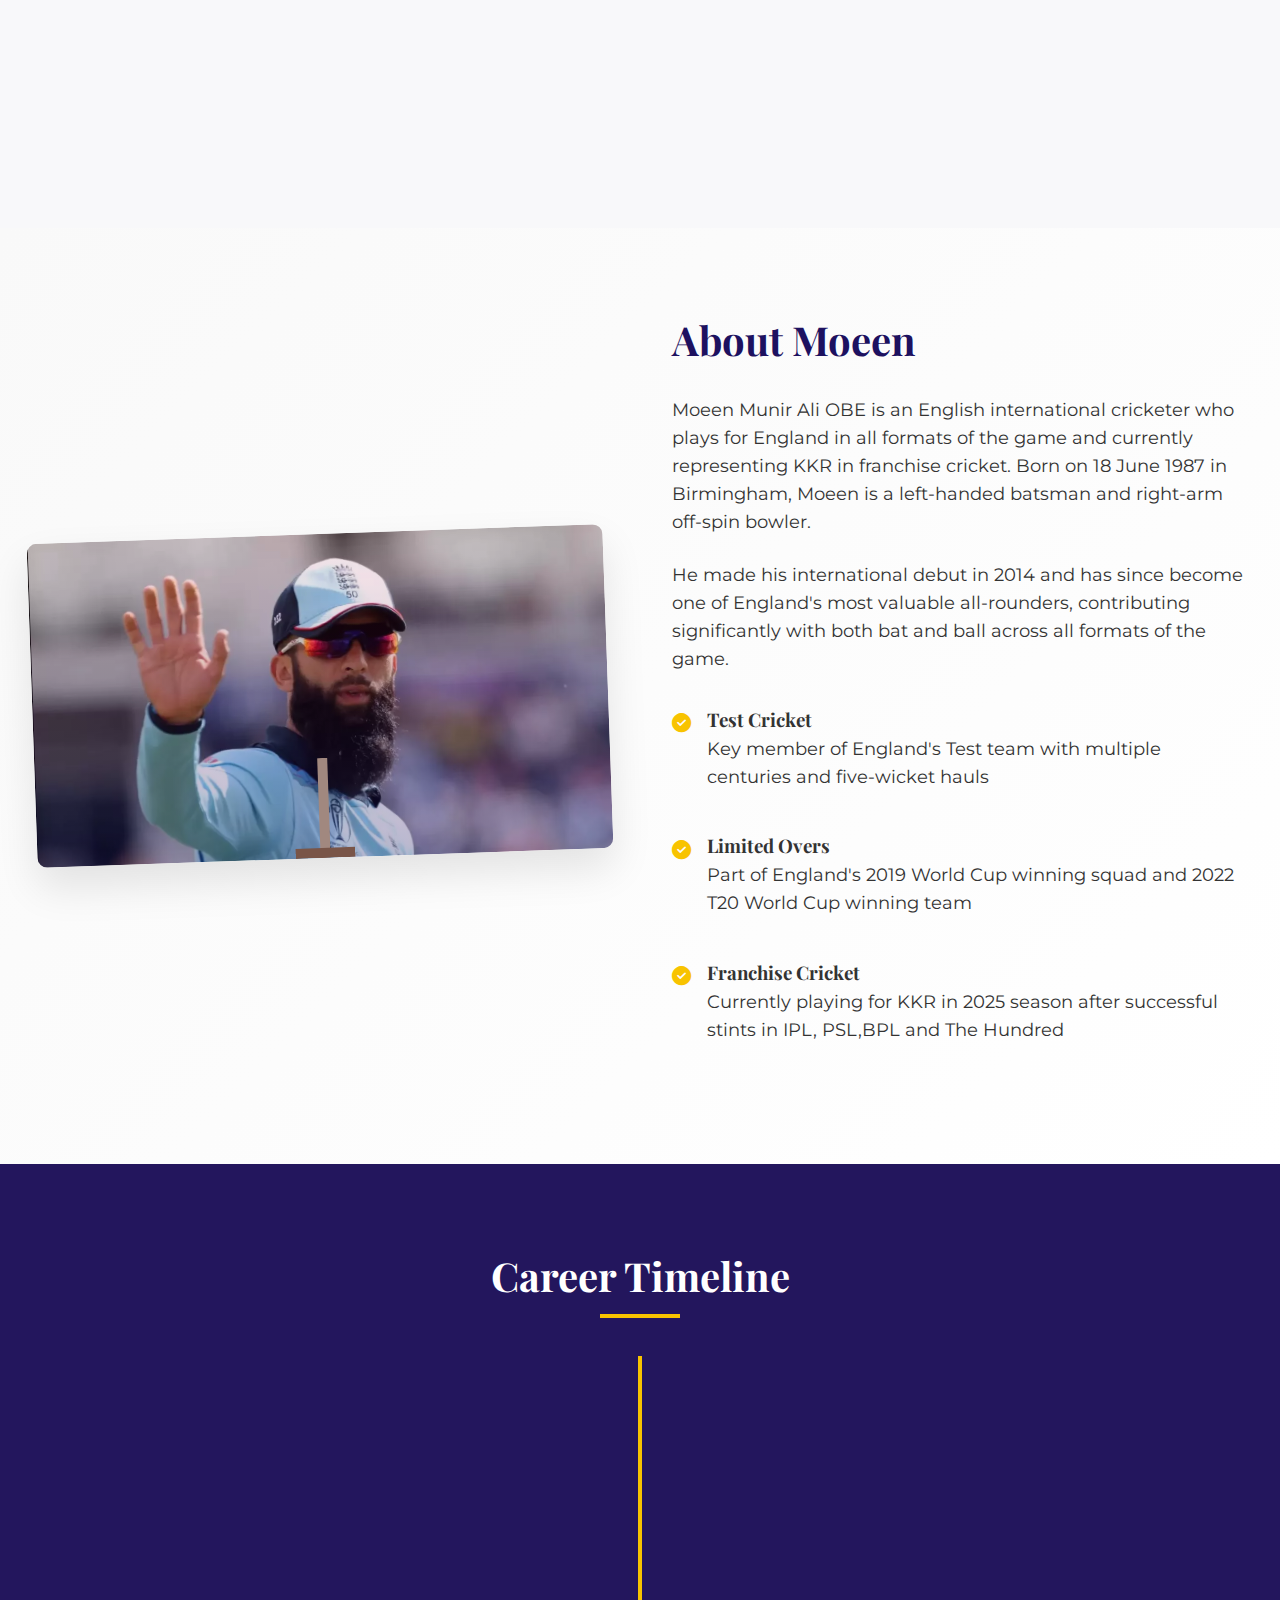
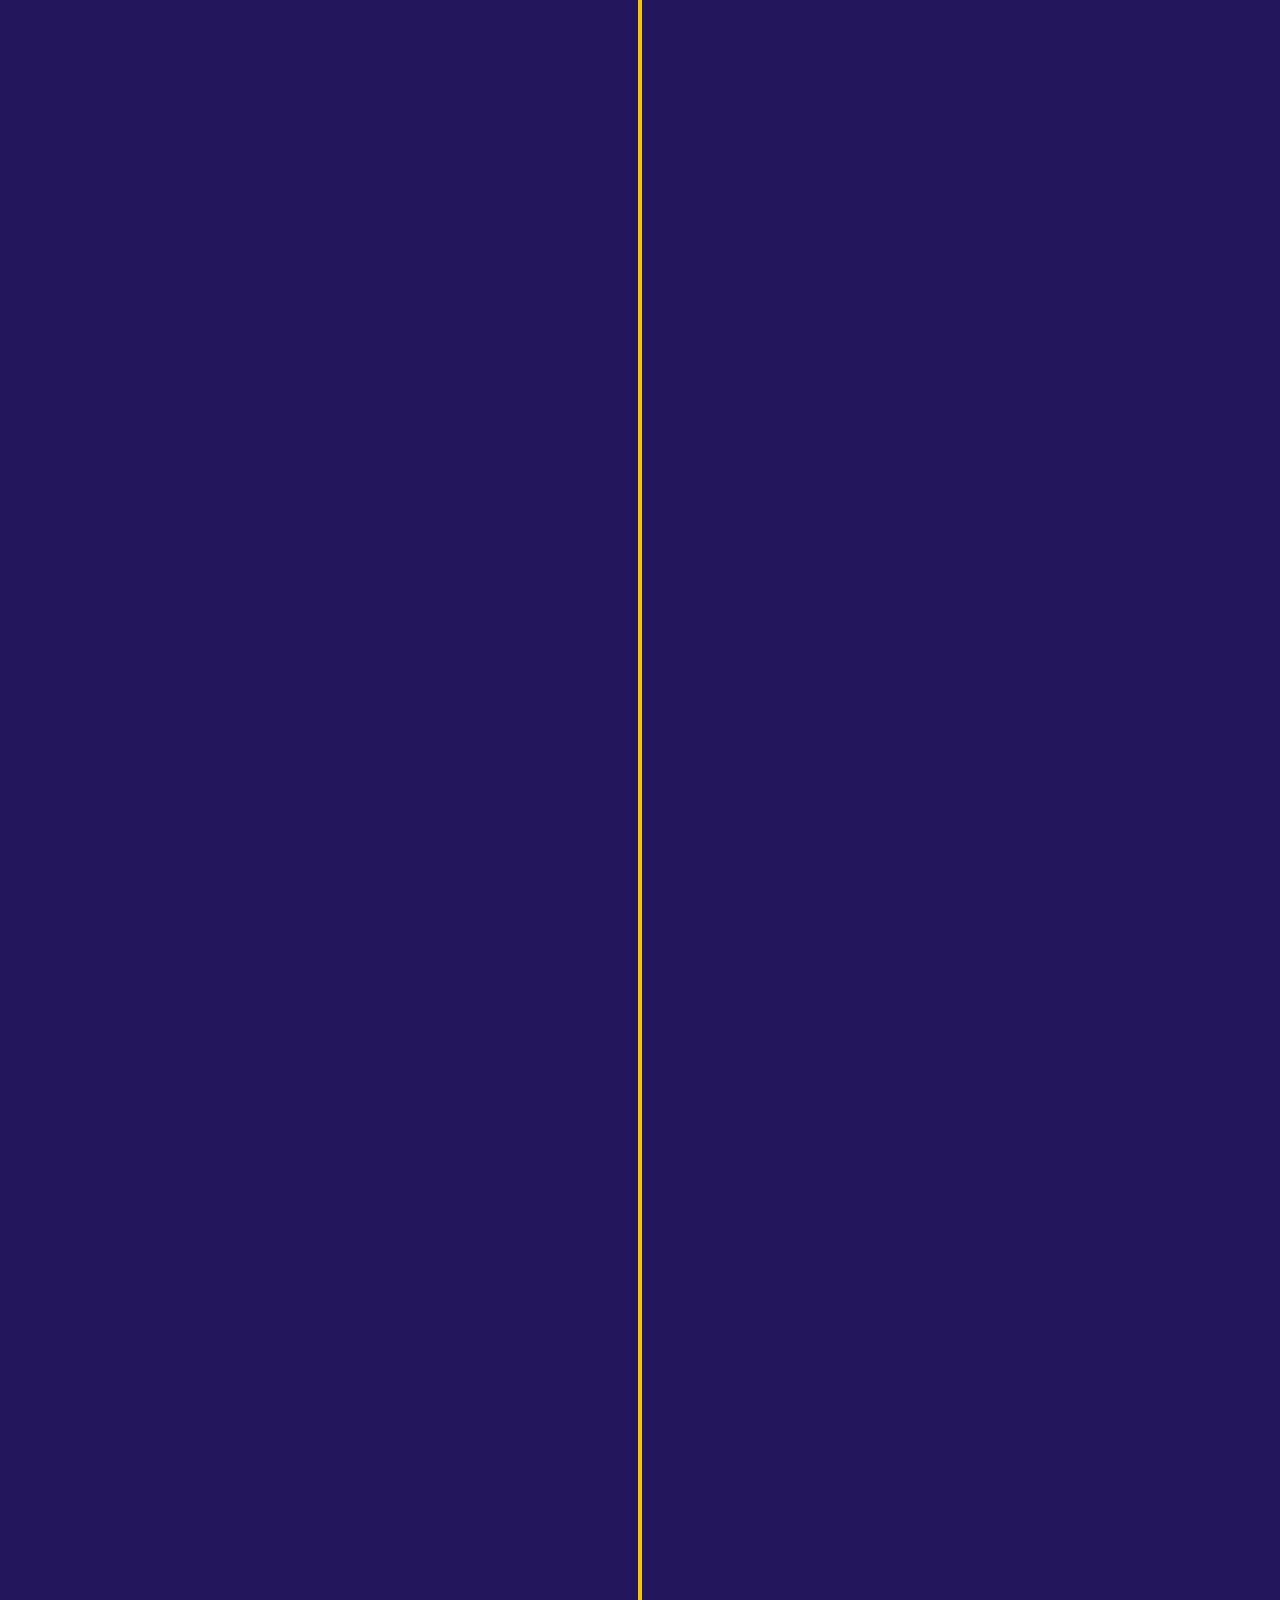
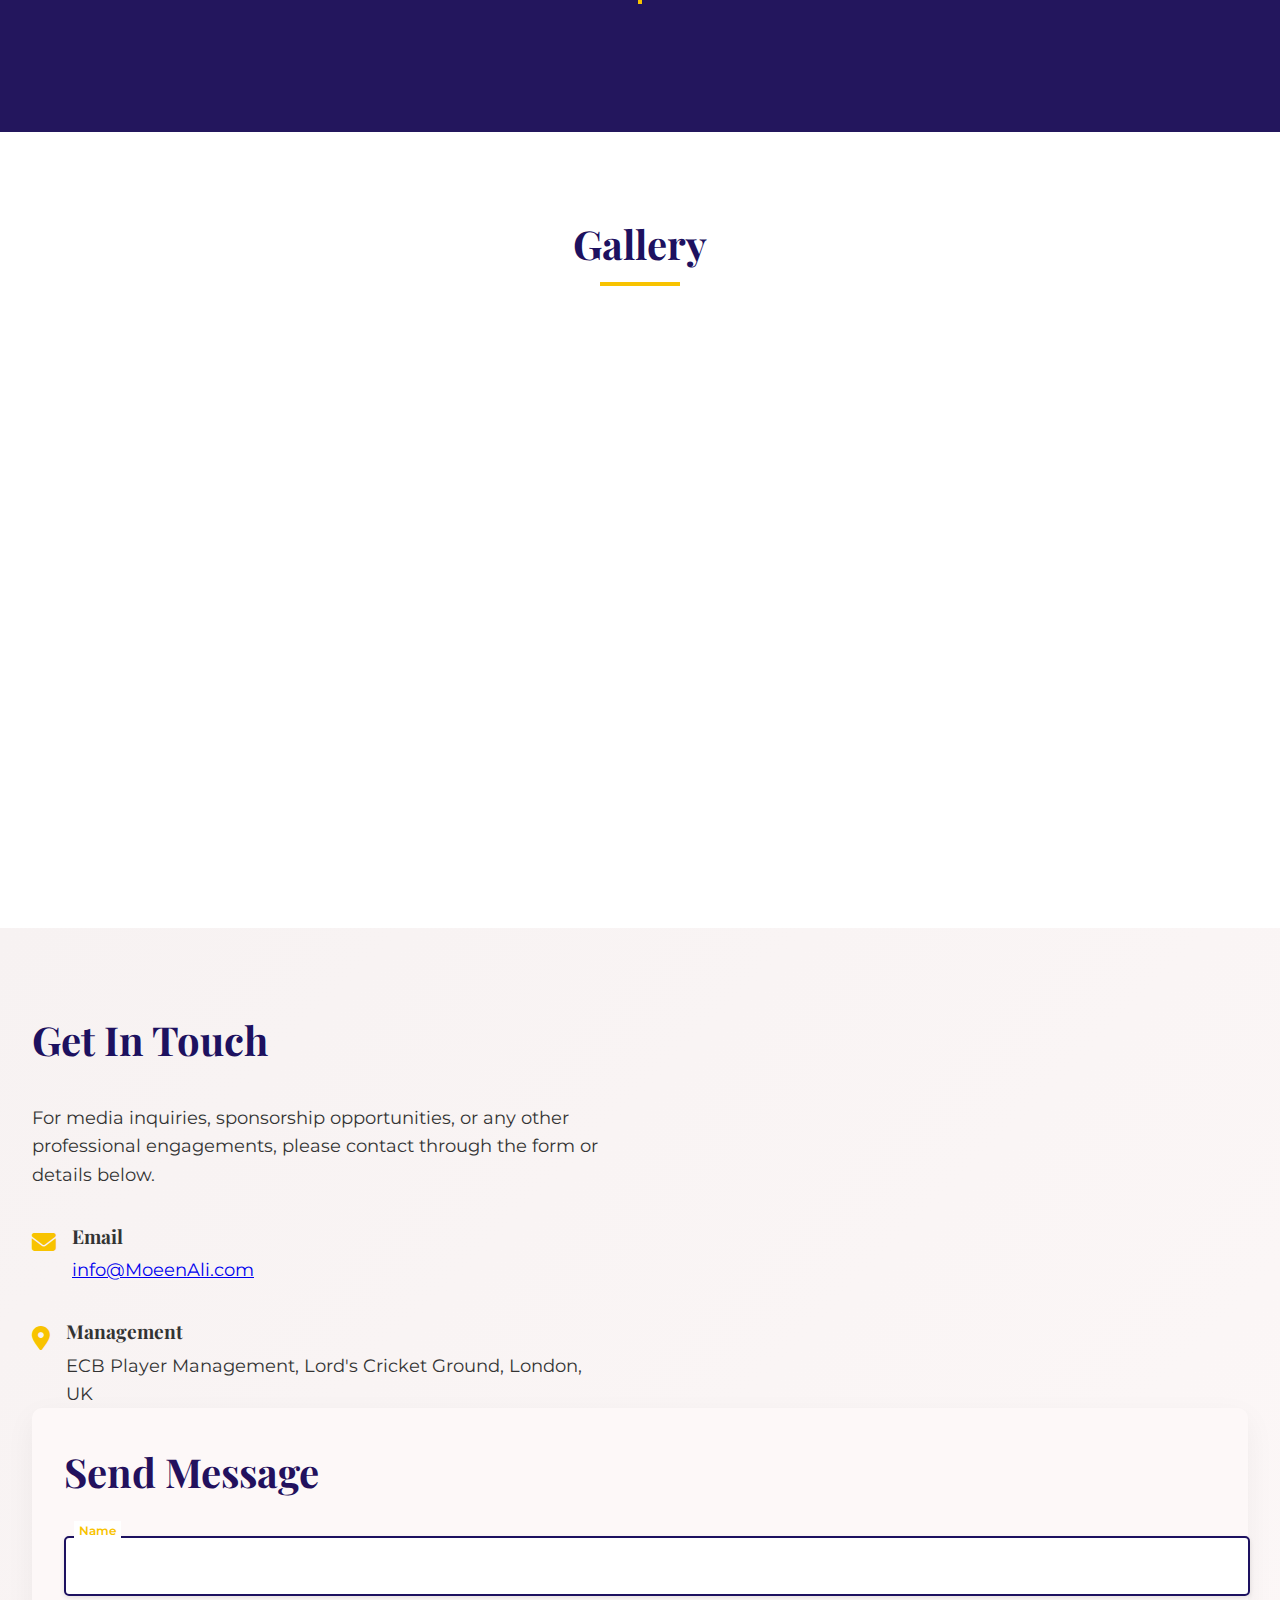
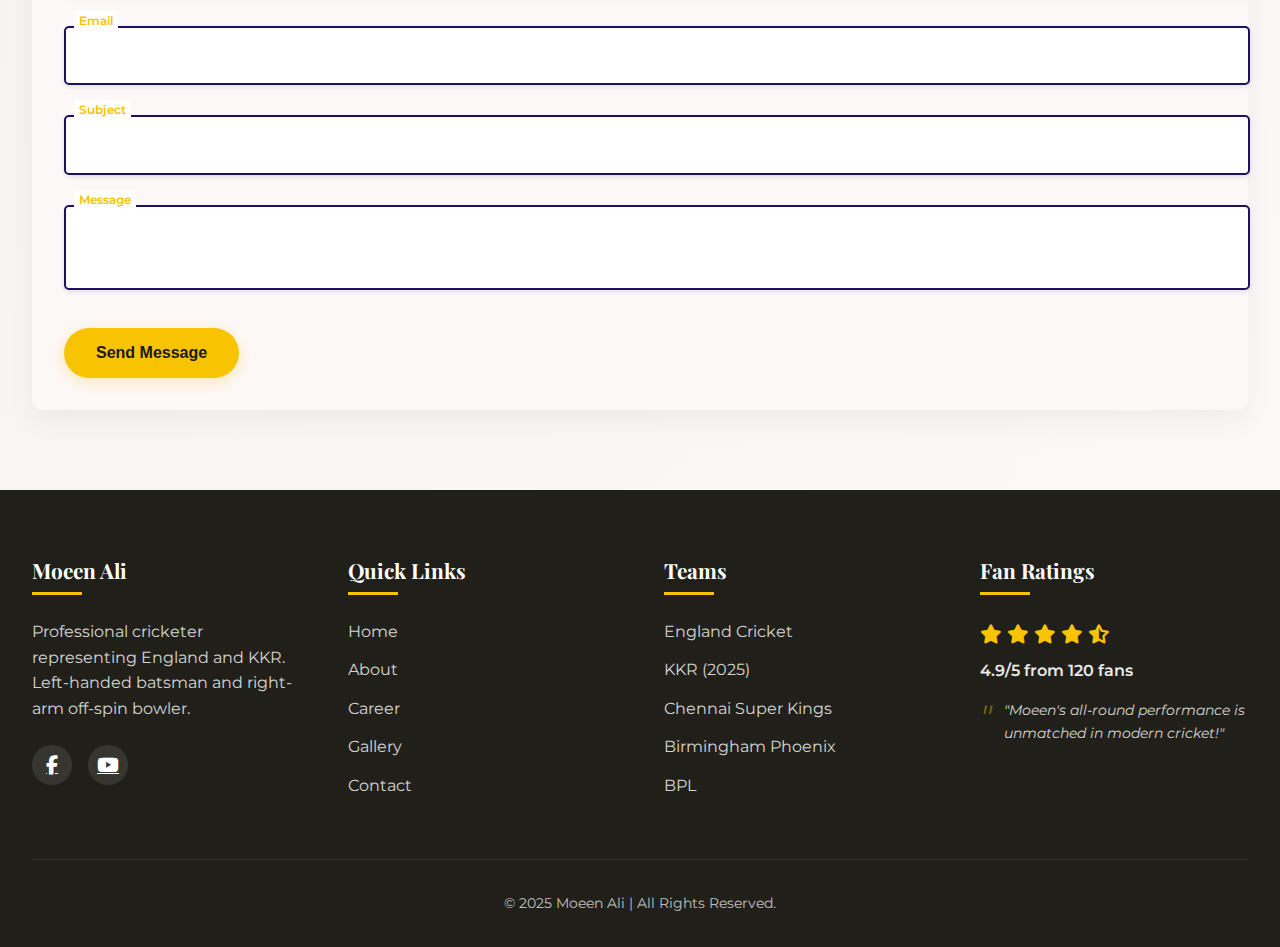
==== commit c3247941: "Update index.html" ====
--- a/index.html
+++ b/index.html
@@ -54,7 +54,13 @@
 
     <!-- YouTube channel-->
     <center><h2> Support us on YouTube</h2></center>
-    <div class="scoreboard-promo">
+    <center><h2>Support us on YouTube</h2></center>
+<div class="scoreboard-promo">
+  <!-- Animated cricket elements -->
+  <div class="cricket-ball"></div>
+  <div class="bat-swing"></div>
+  <div class="pitch-marks"></div>
+  
   <div class="scoreboard-header">
     <span class="team-name">Moeen Ali Foundation</span>
     <span class="score">Let's Make it <span id="sub-count">10K</span></span>
@@ -62,73 +68,191 @@
   <div class="match-info">
     <p>Your one subscribe can feed a hungry!</p>
     <div class="action">
-      <a href="https://youtube.com/MoeenAliFoundation" target="_blank" class="subscribe-now">
+      <a href="https://youtube.com/@moeenalifoundation?si=Wamny3QvNEU8HkZK" target="_blank" class="subscribe-now">
         SUBSCRIBE NOW
       </a>
     </div>
   </div>
+  
+  <!-- Animated cheering crowd -->
+  <div class="cheering-crowd"></div>
 </div>
 
 <style>
+/* Base Styles */
 .scoreboard-promo {
+  position: relative;
   background: #1a1a1a;
   color: white;
   border: 4px solid #d50c0c;
   border-radius: 5px;
-  max-width: 350px;
+  max-width: 400px;
   margin: 25px auto;
   font-family: 'Arial', sans-serif;
   box-shadow: 0 5px 15px rgba(0,0,0,0.5);
+  overflow: hidden;
 }
 
 .scoreboard-header {
   background: #d50c0c;
-  padding: 10px 15px;
+  padding: 12px 15px;
   display: flex;
   justify-content: space-between;
   font-weight: bold;
   letter-spacing: 1px;
+  position: relative;
+  z-index: 2;
 }
 
 .team-name {
   text-transform: uppercase;
+  font-size: 18px;
 }
 
 .score {
   background: #000;
-  padding: 2px 10px;
+  padding: 4px 12px;
   border-radius: 3px;
+  font-size: 16px;
 }
 
 #sub-count {
   color: #FFD700;
+  font-weight: bold;
+  animation: countPulse 2s infinite;
 }
 
 .match-info {
-  padding: 20px;
+  padding: 25px 20px;
   text-align: center;
+  position: relative;
+  z-index: 2;
 }
 
 .match-info p {
-  margin-bottom: 20px;
+  margin-bottom: 25px;
   font-size: 18px;
+  animation: textGlow 3s infinite;
 }
 
 .subscribe-now {
   display: inline-block;
   background: #d50c0c;
   color: white;
-  padding: 12px 25px;
+  padding: 12px 30px;
   border-radius: 4px;
   text-decoration: none;
   font-weight: bold;
   text-transform: uppercase;
   transition: all 0.3s;
+  font-size: 16px;
+  letter-spacing: 1px;
+  animation: bounce 2s infinite;
 }
 
 .subscribe-now:hover {
   background: #ff0000;
   transform: scale(1.05);
+  box-shadow: 0 0 15px rgba(255, 0, 0, 0.6);
+}
+
+/* Cricket Animations */
+.cricket-ball {
+  position: absolute;
+  width: 24px;
+  height: 24px;
+  background: radial-gradient(circle at 30% 30%, white, #d50c0c 60%);
+  border-radius: 50%;
+  top: 50%;
+  left: -30px;
+  animation: bowlBall 6s infinite;
+  z-index: 1;
+  box-shadow: 0 0 10px rgba(0,0,0,0.5);
+}
+
+.bat-swing {
+  position: absolute;
+  width: 6px;
+  height: 70px;
+  background: linear-gradient(to right, #8B4513, #5D2906);
+  bottom: 30px;
+  right: 100px;
+  transform-origin: bottom center;
+  animation: swingBat 6s infinite;
+  z-index: 1;
+}
+
+.bat-swing:after {
+  content: '';
+  position: absolute;
+  width: 25px;
+  height: 6px;
+  background: #5D2906;
+  bottom: 0;
+  left: -10px;
+  border-radius: 3px;
+}
+
+.pitch-marks {
+  position: absolute;
+  bottom: 0;
+  left: 0;
+  width: 100%;
+  height: 30px;
+  background: linear-gradient(transparent, rgba(139, 69, 19, 0.2));
+  z-index: 1;
+}
+
+.cheering-crowd {
+  position: absolute;
+  bottom: 0;
+  width: 100%;
+  height: 20px;
+  background: 
+    repeating-linear-gradient(90deg, 
+      rgba(255,255,255,0.1), 
+      rgba(255,255,255,0.1) 5px, 
+      transparent 5px, 
+      transparent 10px);
+  animation: crowdCheer 0.5s infinite alternate;
+}
+
+/* Animation Keyframes */
+@keyframes bowlBall {
+  0% { transform: translate(0, -50%); }
+  40% { transform: translate(400px, -50%); }
+  45% { transform: translate(400px, -50%) scale(1.2); }
+  50% { transform: translate(400px, 0%) scale(0.8); opacity: 1; }
+  55% { transform: translate(450px, -20%) scale(0.6); opacity: 0; }
+  100% { transform: translate(450px, -20%) scale(0.6); opacity: 0; }
+}
+
+@keyframes swingBat {
+  0%, 40% { transform: rotate(-30deg); }
+  45% { transform: rotate(60deg); }
+  50% { transform: rotate(30deg); }
+  55%, 100% { transform: rotate(-30deg); }
+}
+
+@keyframes countPulse {
+  0%, 100% { transform: scale(1); }
+  50% { transform: scale(1.1); }
+}
+
+@keyframes textGlow {
+  0%, 100% { text-shadow: 0 0 5px rgba(255, 255, 255, 0.3); }
+  50% { text-shadow: 0 0 10px rgba(255, 255, 255, 0.6); }
+}
+
+@keyframes bounce {
+  0%, 20%, 50%, 80%, 100% { transform: translateY(0); }
+  40% { transform: translateY(-10px); }
+  60% { transform: translateY(-5px); }
+}
+
+@keyframes crowdCheer {
+  0% { transform: translateY(0); }
+  100% { transform: translateY(-3px); }
 }
 </style>
 
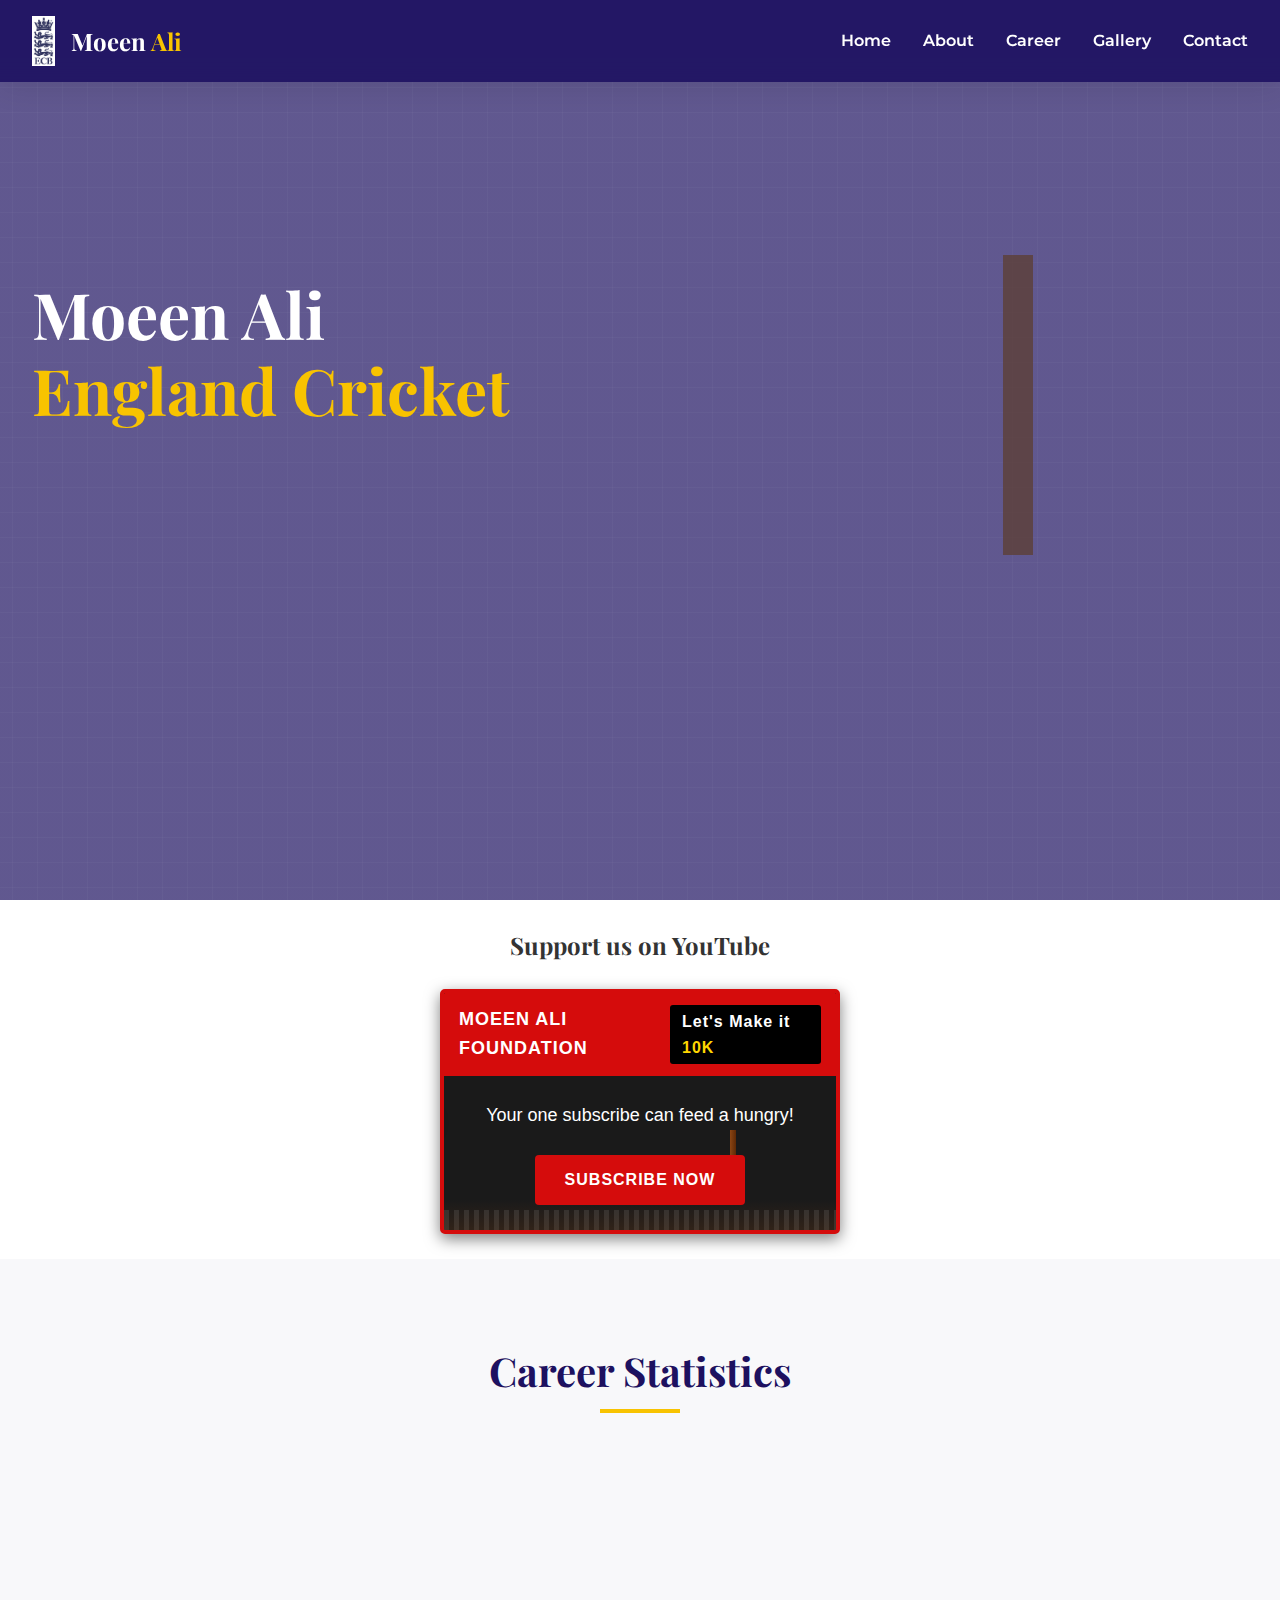
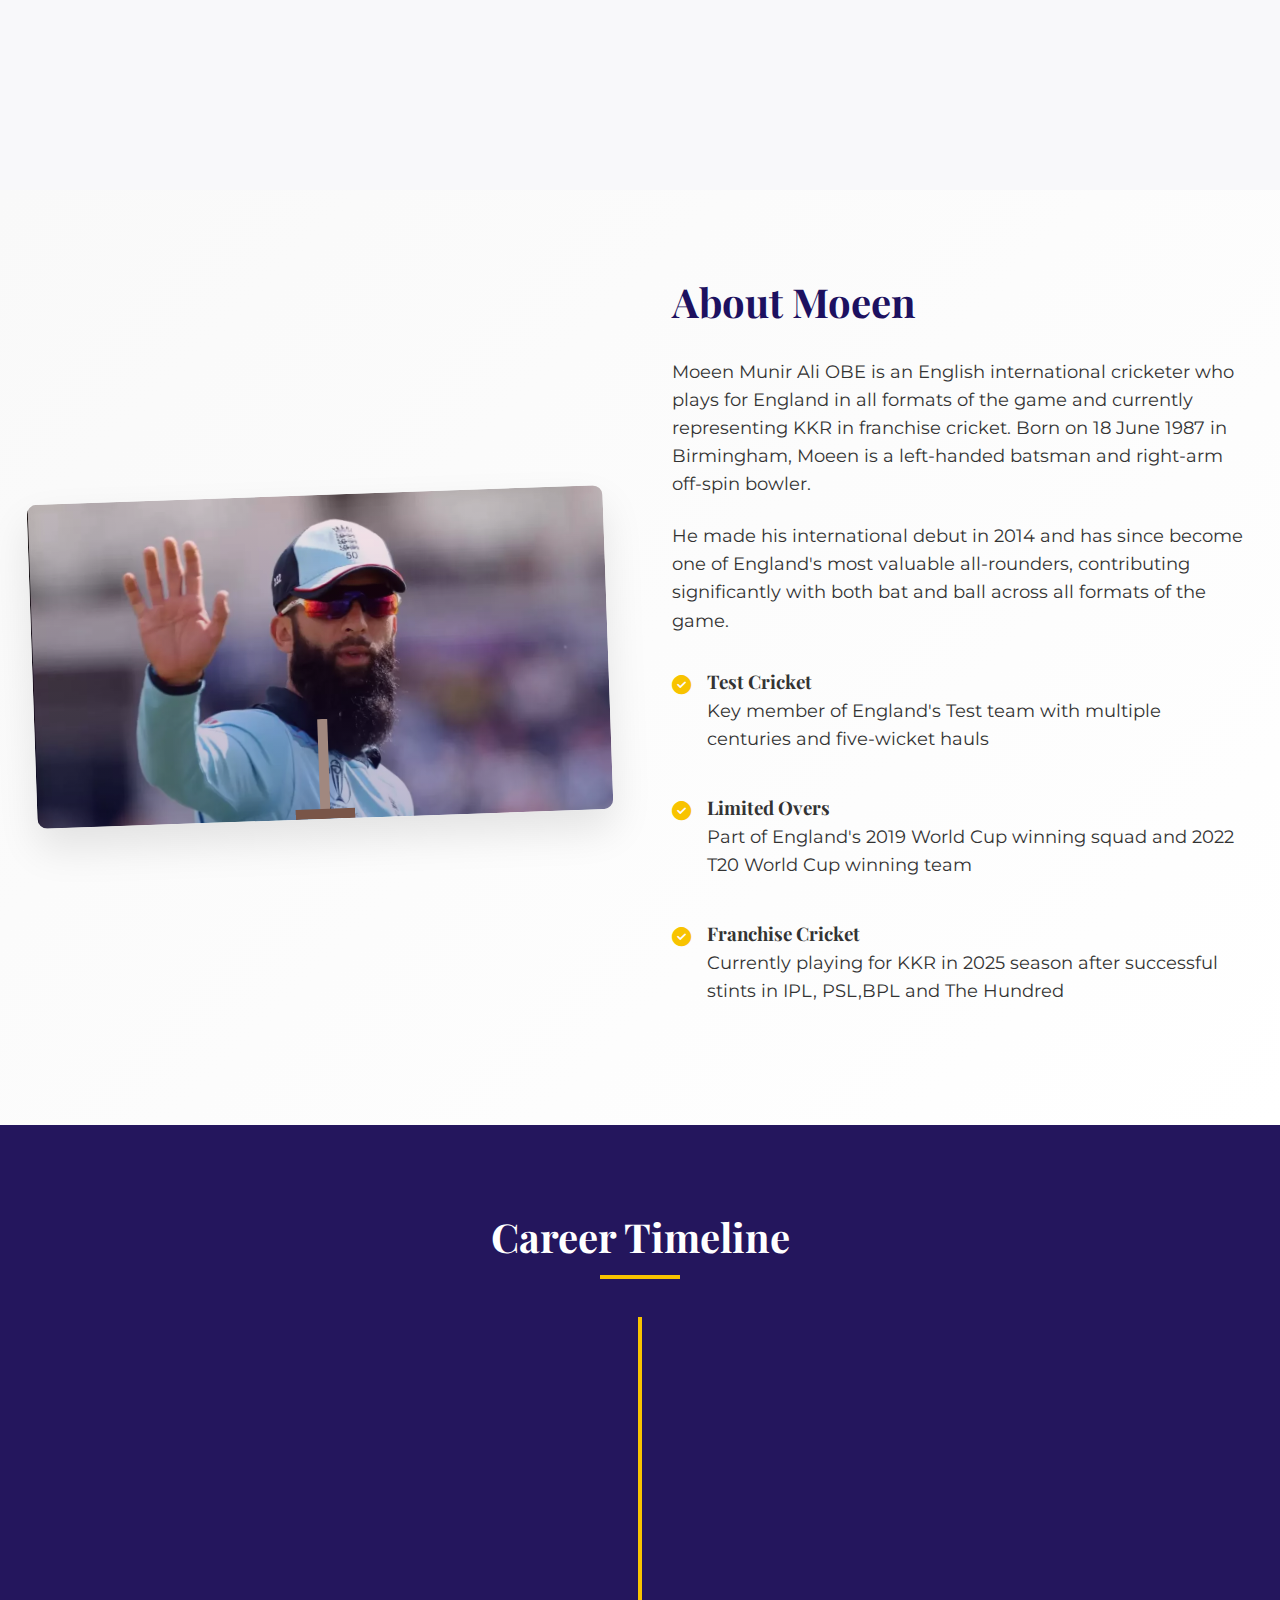
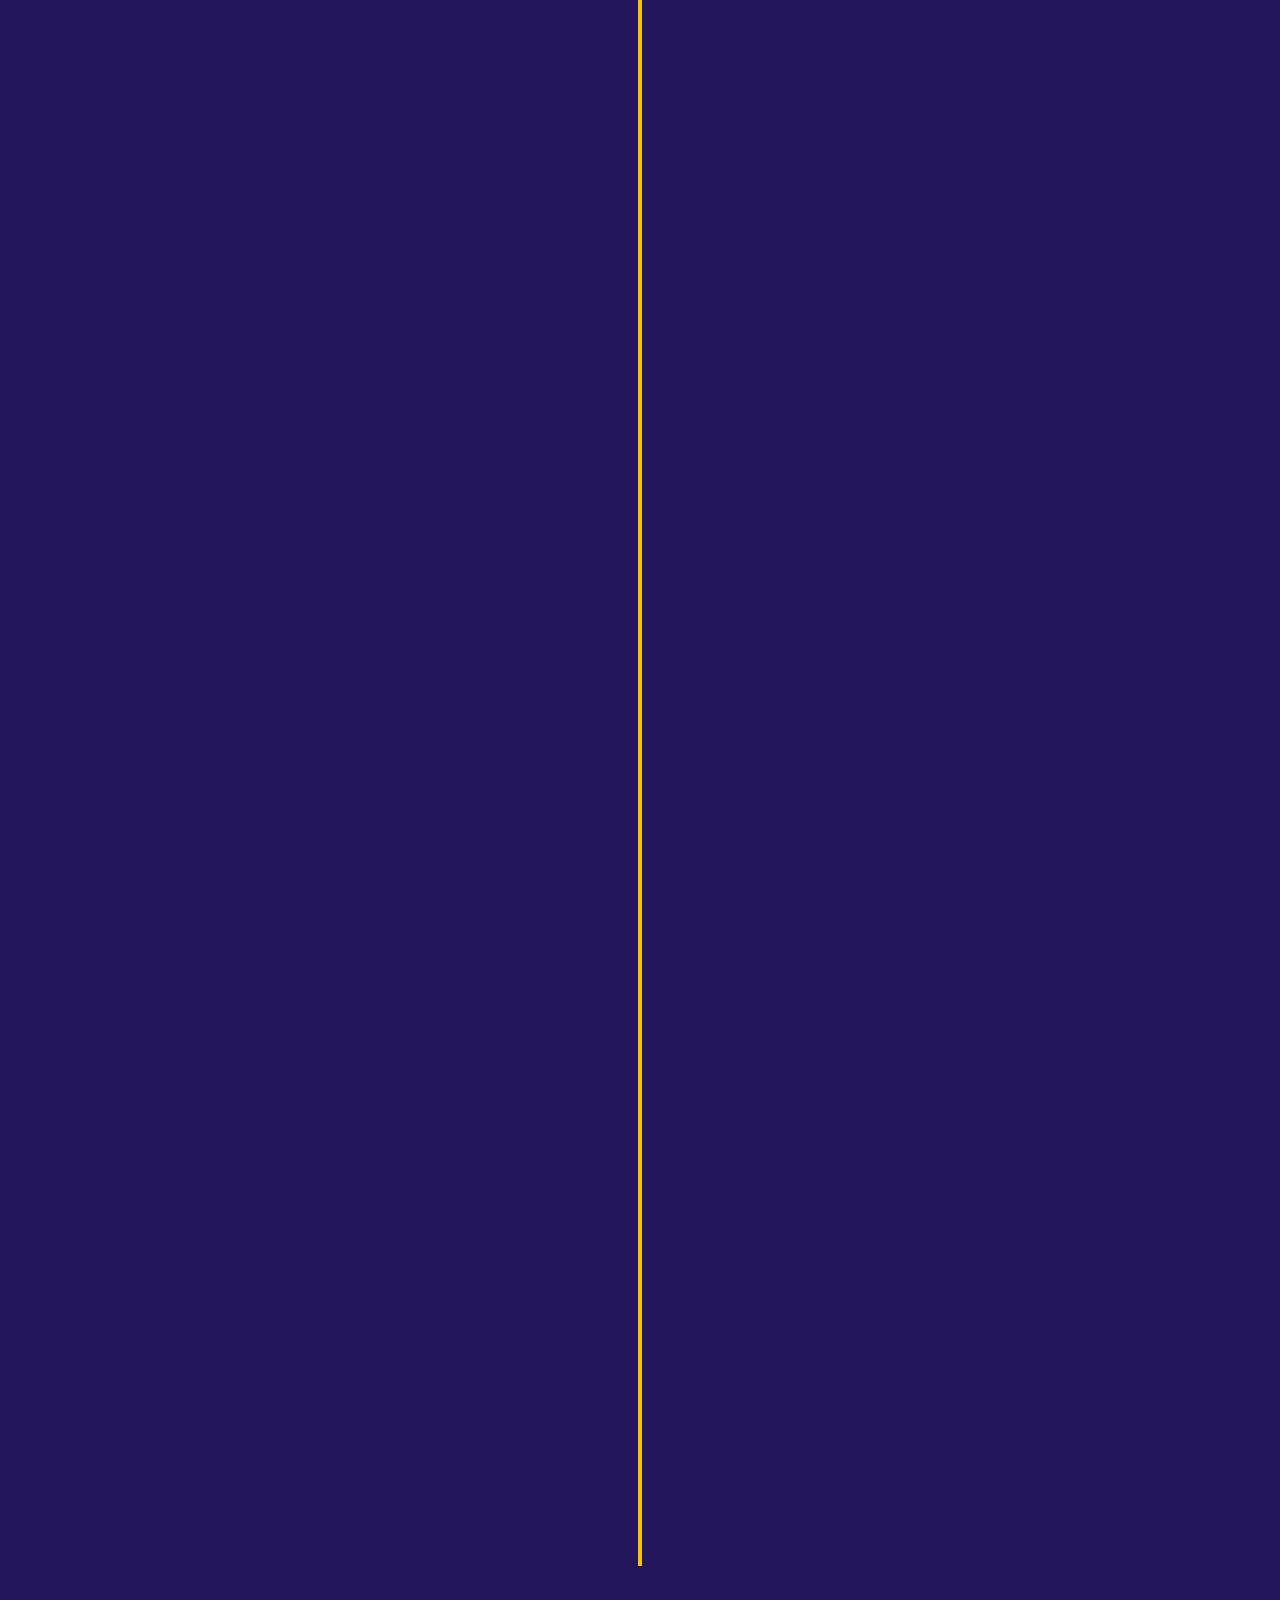
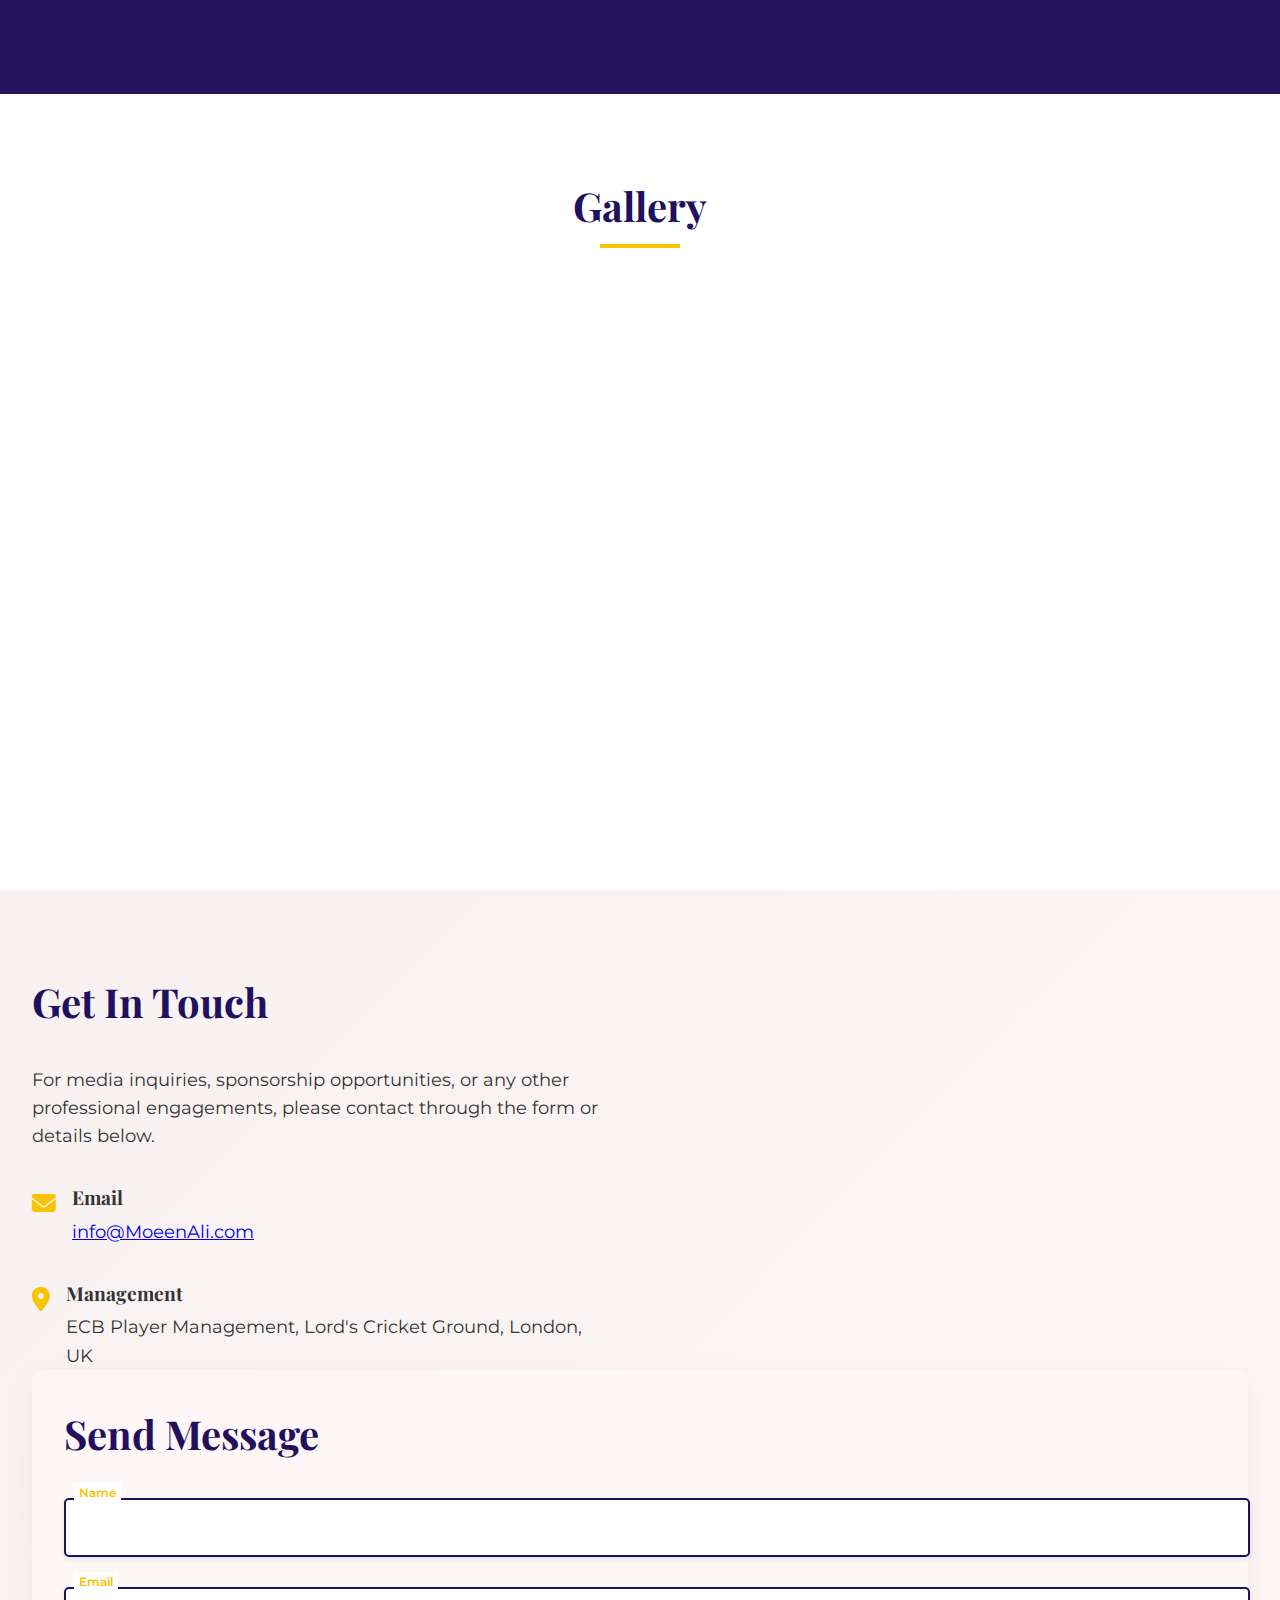
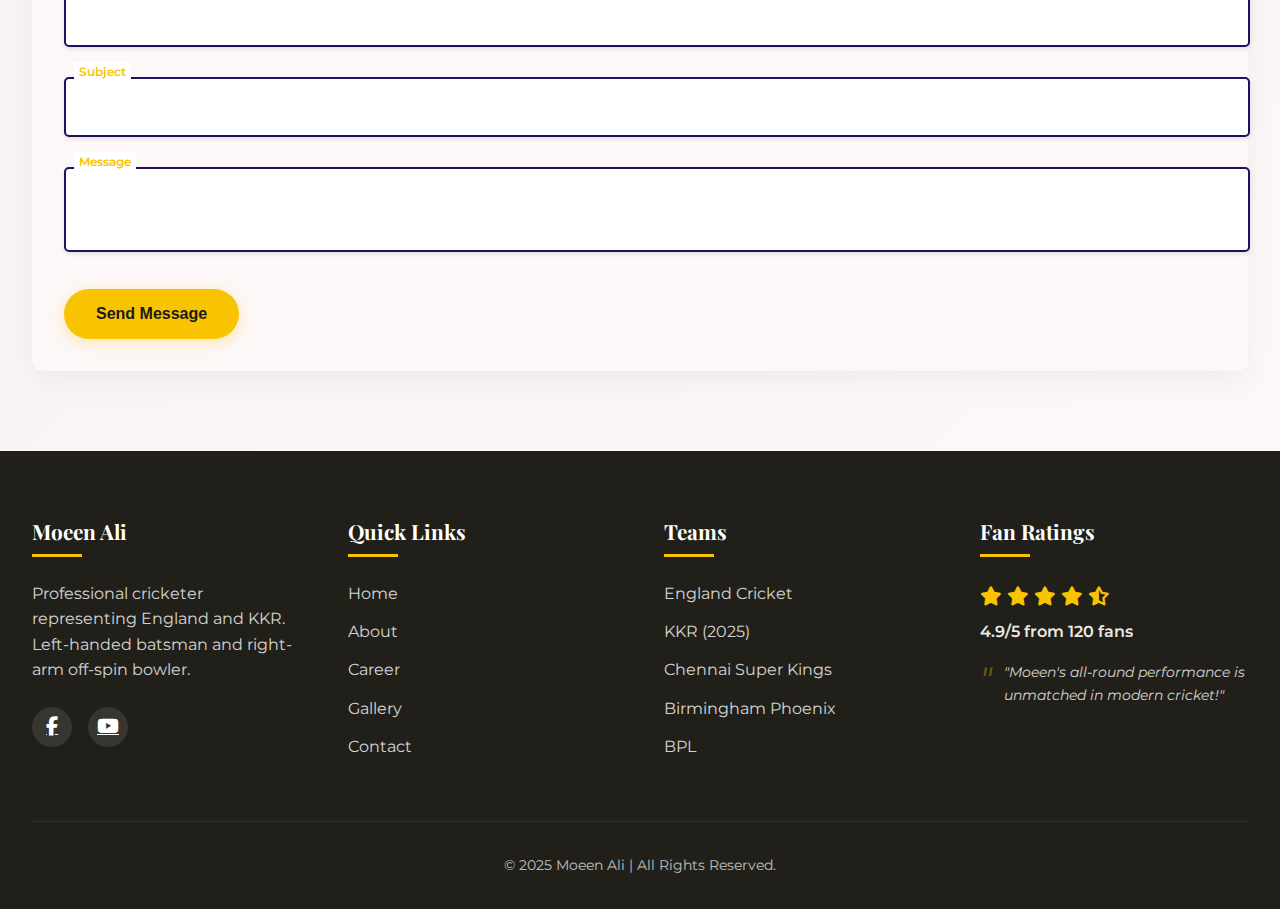
==== commit 0142eaf8: "Update index.html" ====
--- a/index.html
+++ b/index.html
@@ -54,7 +54,6 @@
 
     <!-- YouTube channel-->
     <center><h2> Support us on YouTube</h2></center>
-    <center><h2>Support us on YouTube</h2></center>
 <div class="scoreboard-promo">
   <!-- Animated cricket elements -->
   <div class="cricket-ball"></div>
